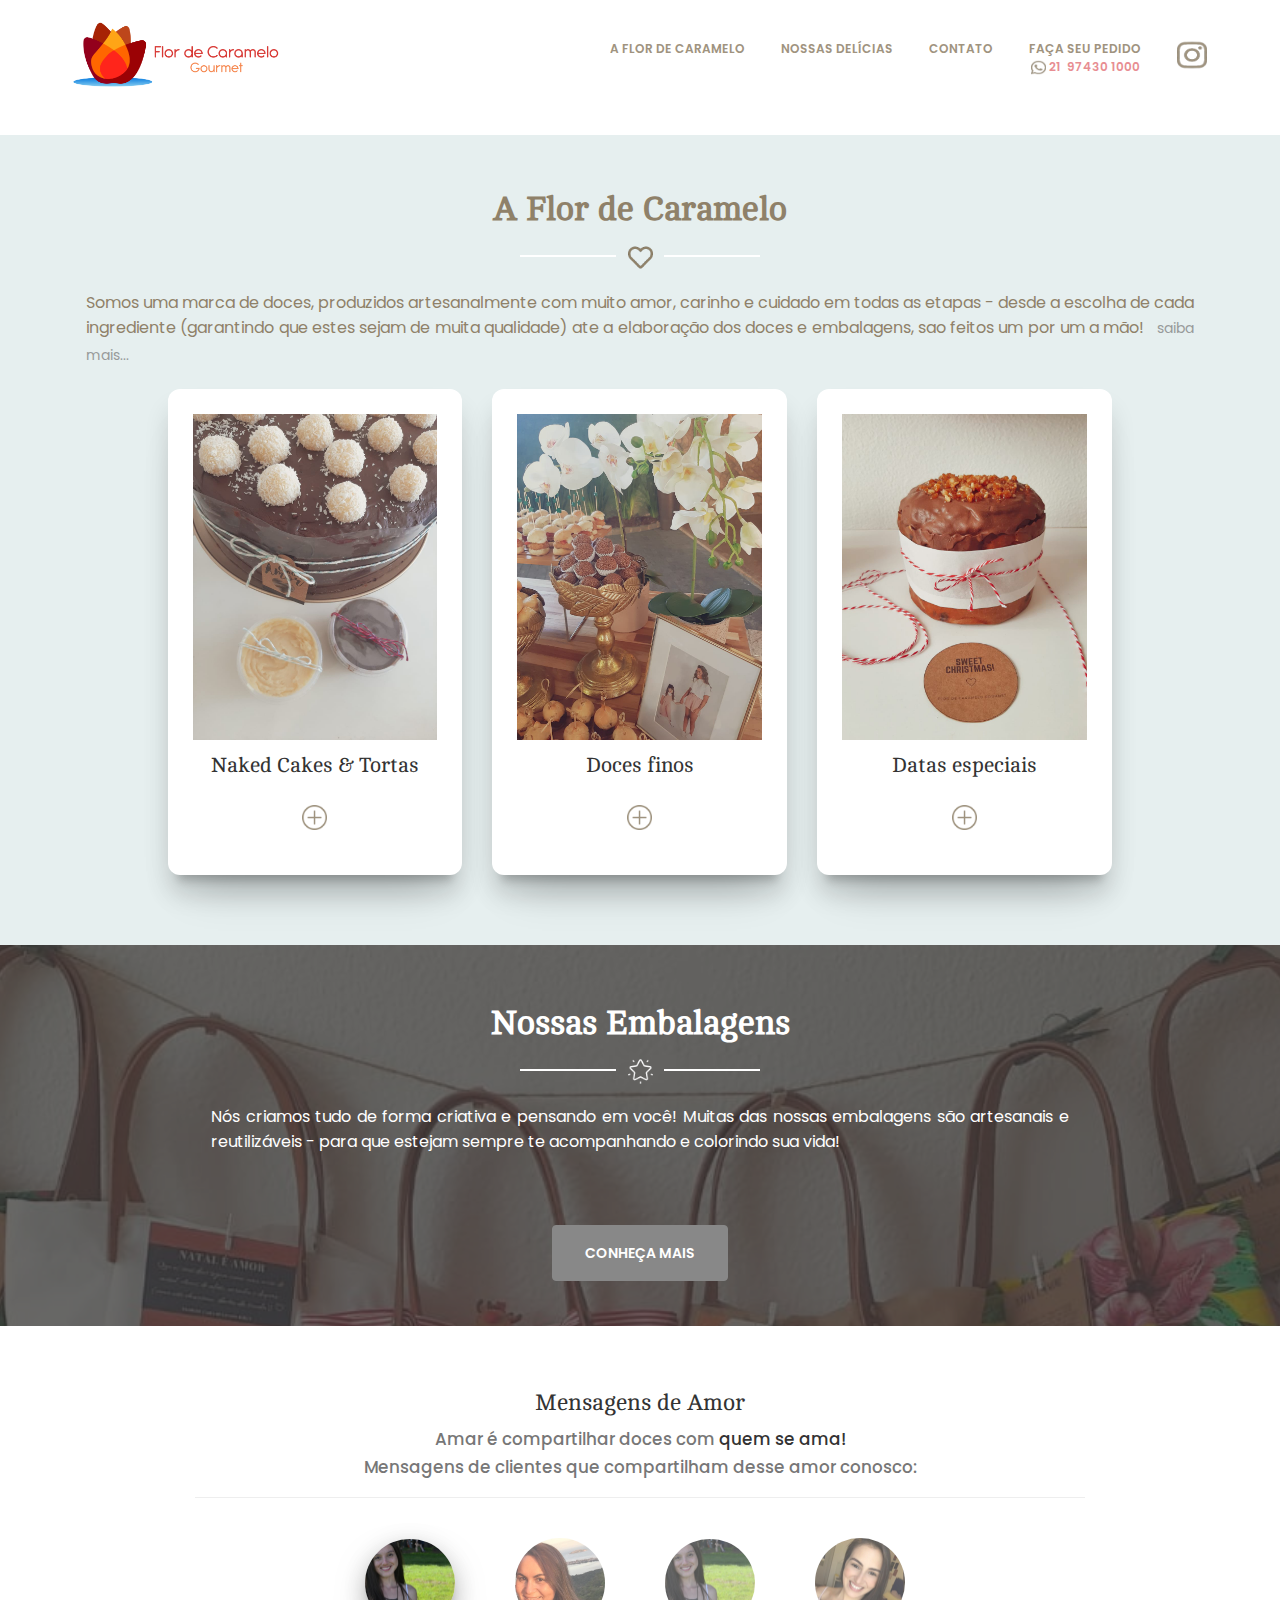
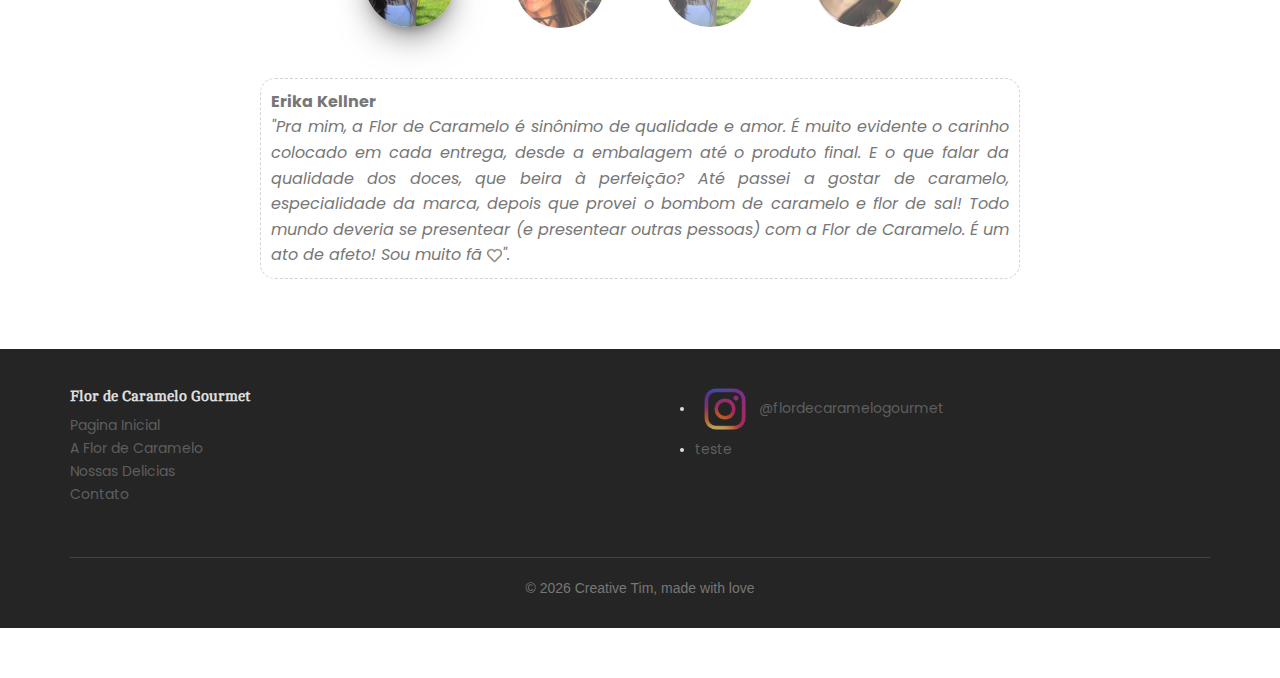
==== index.html @ e4328411 "footer" ====
<!--

=========================================================
* Gaia Bootstrap Template - v1.0.1
=========================================================

* Product Page: https://www.creative-tim.com/product/gaia-bootstrap-template
* Licensed under MIT (https://github.com/creativetimofficial/gaia-bootstrap-template/blob/master/LICENSE.md)
* Copyright 2019 Creative Tim (http://www.creative-tim.com)

* Coded by Creative Tim

=========================================================

* The above copyright notice and this permission notice shall be included in all copies or substantial portions of the Software.

-->

<!DOCTYPE html>
<html lang="en">

<head>
  <meta charset="utf-8" />
  <link rel="apple-touch-icon" sizes="76x76" href="assets/img/vetor.png">
  <link rel="icon" type="image/png" sizes="96x96" href="assets/img/vetor.png">

  <meta http-equiv="X-UA-Compatible" content="IE=edge,chrome=1" />
  <title>Flor de Caramelo Gourmet</title>
  <meta content='width=device-width, initial-scale=1.0, maximum-scale=1.0, user-scalable=0' name='viewport' />
  <base href="/">
  <link href="assets/css/bootstrap.css" rel="stylesheet" />
  <link href="assets/css/gaia.css" rel="stylesheet" />

  <!--     Fonts and icons     -->
  <link href='https://fonts.googleapis.com/css?family=Cambo|Poppins:400,600' rel='stylesheet' type='text/css'>
  <link href="assets/css/fonts/pe-icon-7-stroke.css" rel="stylesheet">
</head>

<body>
  <nav class="navbar navbar-default navbar-transparent navbar-fixed-top">
    <div class="container">
      <div class="navbar-header" style="color:#8f8169 !important">
        <button id="menu-toggle" type="button" class="navbar-toggle" data-toggle="collapse" data-target="#example"
          style="border-color:#5972ff">
          <span class="sr-only">Toggle navigation</span>
          <span class="icon-bar bar1" style="border-color:#5972ff !important"></span>
          <span class="icon-bar bar2" style="border-color:#5972ff !important"></span>
          <span class="icon-bar bar3" style="border-color:#5972ff !important"></span>
        </button>
        <a class="navbar-brand" href="index.html">
          <img src="/assets/img/logo2.png" width="210" height="70" alt="">
        </a>
      </div>
      <div class="collapse navbar-collapse" style="text-align: center;">
        <ul class="nav navbar-nav navbar-right navbar-uppercase">
          <li style="color:#8f8169 !important;">
            <a href="/nossa-historia.html" target="_self">A Flor de Caramelo</a>
          </li>
          <li style="color:#8f8169 !important">
            <a href="nossas-delicias.html" target="_self">Nossas Delícias</a>
          <li style="color:#8f8169 !important">
            <a href="/contato.html" target="_self">Contato</a>
          </li>
          <li style="color:#8f8169 !important">
            <a>Faça seu pedido <br> <img src="/assets/icons/whatsapp-brands.png" alt="love" height="15" width="15" />
              <span style="color:#e47a80;"> 21&nbsp;&nbsp;97430&nbsp;1000 </span></a>
          </li>
          <li style="color:#8f8169 !important">
            <a href="https://www.instagram.com/flordecaramelogourmet/" target="_parent"><img
                src="/assets/icons//instagram-brands.png" alt="love" height="30" width="30" /></a>
          </li>
        </ul>
      </div>
      <!-- /.navbar-collapse -->
    </div>
  </nav>

  <!-- NOSSAS DELICIAS -->
  <div class="section section-our-team-freebie">
    <div class="parallax filter filter-color-black">
      <div class="container" style="color:#8f8169">
        <div class="content" style="color:#8f8169">
          <div>
            <h2>A Flor de Caramelo</h2>
            <div class="separator separator-danger">
              <img src="/assets/icons/love.png" alt="love" height="25" width="25" />
            </div>
            <p class="description" style="color:#8f8169">
              Somos uma marca de doces, produzidos artesanalmente com muito amor, carinho e cuidado em todas as etapas -
              desde a escolha de cada ingrediente (garantindo que estes sejam de muita qualidade) ate a elaboração
              dos doces e embalagens, sao feitos um por um a mão!<span style="color:#e47a80;"><a
                  href="/nossa-historia.html">&nbsp;&nbsp; saiba mais...</a></span></p>
          </div>
          <div class="team">
            <div class="row">
              <div class="col-md-10 col-md-offset-1">
                <div class="row">
                  <div class="col-md-4">
                    <div class="card card-member">
                      <div class="content">
                        <div>
                          <img src="/assets/img/slideshow/01.jpg" />
                        </div>
                        <div class="description">
                          <h3 class="title">Naked Cakes & Tortas</h3>
                          <p class="small-text">
                            <br>
                            <a href="/nossa-historia.html"><img src="/assets/icons/plus.png" alt="love" height="25"
                                width="25"></a>
                          </p>
                          <!--
                          <p class="description">I miss the old Kanye I gotta say at that time I’d like to meet Kanye
                            And I promise the power is in the people and I will use the power given by the people to
                            bring everything I have back to the people.</p>*/-->
                        </div>
                      </div>
                    </div>
                  </div>
                  <div class="col-md-4">
                    <div class="card card-member">
                      <div class="content">
                        <div>
                          <img alt="..." src="/assets/img/slideshow/02.jpg" />
                        </div>
                        <div class="description">
                          <h3 class="title">Doces finos</h3>
                          <p class="small-text">
                            <br>
                            <a href="/nossa-historia.html"><img src="/assets/icons/plus.png" alt="love" height="25"
                                width="25"></a>
                          </p>
                          <!--<p class="description">I miss the old Kanye I gotta say at that time I’d like to meet Kanye
                            And I promise the power is in the people and I will use the power given by the people to
                            bring everything I have back to the people.</p>-->
                        </div>
                      </div>
                    </div>
                  </div>
                  <div class="col-md-4">
                    <div class="card card-member">
                      <div class="content">
                        <div>
                          <img alt="..." src="/assets/img/slideshow/03.jpg" />
                        </div>
                        <div class="description">
                          <h3 class="title">Datas especiais</h3>
                          <p class="small-text">
                            <br>
                            <a href="/nossa-historia.html"><img src="/assets/icons/plus.png" alt="love" height="25"
                                width="25"></a>
                          </p>
                          <!--<p class="description">I miss the old Kanye I gotta say at that time I’d like to meet Kanye
                            And I promise the power is in the people and I will use the power given by the people to
                            bring everything I have back to the people.</p>-->
                        </div>
                      </div>
                    </div>
                  </div>

                </div>
              </div>
            </div>
          </div>
        </div>
      </div>
    </div>
  </div>



  <div class="section section-small section-get-started">
    <div class="parallax filter">
      <div class="image" style="background-image: url('assets/img/slideshow/bags.jpg')">
      </div>
      <div class="container">
        <div class="title-area">
          <h2 class="text-white">Nossas Embalagens </h2>
          <div class="separator line-separator"><img src="/assets/icons/star.png" alt="love" height="25" width="25" />
          </div>
          <p class="description"> Nós criamos tudo de forma criativa e pensando em você! Muitas das nossas embalagens
            são artesanais e reutilizáveis -
            para que estejam sempre te acompanhando e colorindo sua vida!</p>
        </div>

        <div class="button-get-started">
          <a href="#gaia" class="btn btn-fill btn-lg">Conheça mais</a>
        </div>
      </div>
    </div>
  </div>

  <div class="section section-our-clients-freebie">
    <div class="container">
      <div class="title-area">
        <h3>Mensagens de Amor</h3>
        <h5 class="subtitle text-gray">Amar é compartilhar doces com <span style="color: #333;"> quem se ama!</span>
        </h5>
        <h5 class="subtitle text-gray"> Mensagens de clientes que compartilham desse amor conosco:
        </h5>
        <hr>
        <ul class="nav nav-text" role="tablist">
          <li class="active">
            <a href="#testimonial1" role="tab" data-toggle="tab">
              <div class="image-clients">
                <img alt="..." class="img-circle" src="assets/img/faces/kinha.jpeg" />
              </div>
            </a>
          </li>
          <li>
            <a href="#testimonial2" role="tab" data-toggle="tab">
              <div class="image-clients">
                <img alt="..." class="img-circle" src="assets/img/faces/ju.jpg" />
              </div>
            </a>
          </li>
          <li>
            <a href="#testimonial3" role="tab" data-toggle="tab">
              <div class="image-clients">
                <img alt="..." class="img-circle" src="assets/img/faces/kinha.jpeg" />
              </div>
            </a>
          </li>
          <li>
            <a href="#testimonial3" role="tab" data-toggle="tab">
              <div class="image-clients">
                <img alt="..." class="img-circle" src="assets/img/faces/renatinha.jpeg" />
              </div>
            </a>
          </li>
        </ul>


        <div class="tab-content">
          <div class="tab-pane active" id="testimonial1">
            <p class="description"
              style="padding: 10px;border-width: 1px; border-color:lightgray; border-style: dashed;border-radius: 15px;">
              <b>Erika Kellner</b><br>
              <i>"Pra mim, a Flor de Caramelo é sinônimo de qualidade e amor. É muito evidente o carinho
                colocado em cada entrega, desde a embalagem até o produto final. E o que falar da qualidade dos doces,
                que beira à perfeição? Até passei a gostar de caramelo, especialidade da marca, depois que provei o
                bombom
                de caramelo e flor de sal! Todo mundo deveria se presentear (e presentear outras pessoas) com a Flor de
                Caramelo. É um ato de afeto! Sou muito fã <img src="/assets/icons/love.png" height="15px"
                  width="15px">".</i>
            </p>
          </div>
          <div class="tab-pane" id="testimonial2">
            <p class="description"
              style="padding: 10px;border-width: 1px; border-color:lightgray; border-style: dashed;border-radius: 15px;">
              <b>Julia Hammerschlag</b><br>
              <i>"A flor de caramelo é uma marca que envolve doçura e carinho na mesma medida. É
                visível o cuidado e o planejamento em cada detalhe dos produtos. Com sabores ímpares e uma apresentação
                impecável, já ganharam meu coração!"</i>
            </p>
          </div>
          <div class="tab-pane" id="testimonial3">
            <p class="description"
              style="padding: 10px;border-width: 1px; border-color:lightgray; border-style: dashed;border-radius: 15px;">
              <b>Renata Rodrigues</b><br>
              <i>"I used a period because contrary to popular belief I strongly dislike exclamation
                points! We no longer have to be scared of the truth feels good to be home In Roman times the artist
                would
                contemplate proportions and colors. The 'Gaia' team did a great work while we were collaborating. They
                provided a vision that was in deep connection with our needs and helped us achieve our goals."</i>
            </p>
          </div>

        </div>

      </div>
    </div>

    <footer class="footer footer-big footer-color-black" data-color="black">
      <div class="container">
        <div class="row">
          <div class="col-sm-6">
            <div class="info">
              <h5 class="title">Flor de Caramelo Gourmet</h5>
              <nav>
                <ul>
                  <li>
                    <a href="/index.html">Pagina Inicial</a></li>
                  <li>
                    <a href="/nossa-historia.html">A Flor de Caramelo</a>
                  </li>
                  <li>
                    <a href="/nossas-delicias.html">Nossas Delicias</a>
                  </li>
                  <li>
                    <a href="/contato.html">Contato</a>
                  </li>
                </ul>
              </nav>
            </div>
          </div>
          <div class="col-sm-6">
            <div class="info">
              <ul>
                <li><a href="https://www.instagram.com/flordecaramelogourmet/" target="_parent"><img
                      src="/assets/icons/ig_logo.png" height="60px" width="60px">
                    @flordecaramelogourmet</a></li>
                <li>
                  <a href="https://wa.me/5521986816996/?text=Ol%C3%A1%2C+gostaria+de+saber+mais+informacoes...">teste</a> 
                </li>
              </ul>
              </nav>
            </div>
          </div>
        </div>
        <hr>
        <div class="copyright">
          ©
          <script> document.write(new Date().getFullYear()) </script> Creative Tim, made with love
        </div>
      </div>
    </footer>

</body>

<!--   core js files    -->
<script src="assets/js/jquery.min.js" type="text/javascript"></script>
<script src="assets/js/bootstrap.js" type="text/javascript"></script>

<!--  js library for devices recognition -->
<script type="text/javascript" src="assets/js/modernizr.js"></script>

<!--  script for google maps   -->

<!--   file where we handle all the script from the Gaia - Bootstrap Template   -->
<script type="text/javascript" src="assets/js/gaia.js"></script>
<script src="https://cdn.lightwidget.com/widgets/lightwidget.js"></script>

<script src="https://code.jquery.com/jquery-3.2.1.slim.min.js"
  integrity="sha384-KJ3o2DKtIkvYIK3UENzmM7KCkRr/rE9/Qpg6aAZGJwFDMVNA/GpGFF93hXpG5KkN" crossorigin="anonymous"></script>
<script src="https://cdnjs.cloudflare.com/ajax/libs/popper.js/1.12.9/umd/popper.min.js"
  integrity="sha384-ApNbgh9B+Y1QKtv3Rn7W3mgPxhU9K/ScQsAP7hUibX39j7fakFPskvXusvfa0b4Q" crossorigin="anonymous"></script>
<script src="https://maxcdn.bootstrapcdn.com/bootstrap/4.0.0/js/bootstrap.min.js"
  integrity="sha384-JZR6Spejh4U02d8jOt6vLEHfe/JQGiRRSQQxSfFWpi1MquVdAyjUar5+76PVCmYl" crossorigin="anonymous"></script>

</html>
---- assets/css/gaia.css ----
/* =========================================================
* Gaia Bootstrap Template - v1.0.1
=========================================================

* Product Page: https://www.creative-tim.com/product/gaia-bootstrap-template
* Licensed under MIT (https://github.com/creativetimofficial/gaia-bootstrap-template/blob/master/LICENSE.md)
* Copyright 2019 Creative Tim (http://www.creative-tim.com)

* Coded by Creative Tim

=========================================================

* The above copyright notice and this permission notice shall be included in all copies or substantial portions of the Software. */

/*      light colors         */
html {
  font-size: 14px;
  -ms-text-size-adjust: 100%;
  -webkit-text-size-adjust: 100%;
}

body {
  -moz-osx-font-smoothing: grayscale;
  -webkit-font-smoothing: antialiased;
  font-size: 100%;
}
@media (min-width: 58em) {
  body {
    font-size: 100%;
  }
}
@media (min-width: 115em) {
  body {
    font-size: 110%;
  }
}
@media (min-width: 125em) {
  body {
    font-size: 115%;
  }
}
@media (min-width: 145em) {
  body {
    font-size: 120%;
  }
}
@media all and (-ms-high-contrast: none), (-ms-high-contrast: active) {
  body {
    font-feature-settings: normal;
    /* Internet Explorer fix */
  }
}

h1,
.h1,
h2,
.h2,
h3,
.h3,
h4,
.h4,
h5,
.h5,
h6,
.h6,
.content-blog p {
  -moz-osx-font-smoothing: grayscale;
  -webkit-font-smoothing: antialiased;
  font-family: "Cambo", "Times New Roman", serif;
}
h1 a,
.h1 a,
h2 a,
.h2 a,
h3 a,
.h3 a,
h4 a,
.h4 a,
h5 a,
.h5 a,
h6 a,
.h6 a,
.content-blog p a {
  font-size: inherit;
  font-family: "Cambo", "Times New Roman", serif;
}

.content-blog {
  padding: 30px 0;
}
.content-blog p {
  font-size: 18px;
  margin-bottom: 30px;
}

h1, .h1 {
  font-size: 3em;
  line-height: 1.213483146em;
  font-weight: bold;
}

h2, .h2 {
  font-size: 2.4em;
  line-height: 1.25;
  margin: 0.4em 0;
  font-weight: bold;
}

h3, .h3 {
  font-size: 1.61em;
  line-height: 1.05em;
  margin-top: 15px;
  margin-bottom: 15px;
}

h4, .h4 {
  font-size: 1.3em;
  line-height: 1.714285714em;
}

h5 {
  font-size: 1.2em;
}

p {
  font-size: 14px;
  line-height: 1.6em;
  font-weight: 400;
  margin: 0 0 .75em;
}

p,
label,
.btn,
.form-control,
.title h5,
.navbar,
.brand,
.btn-simple,
a,
.td-name,
td,
small,
.media h5,
.subtitle {
  font-family: "Poppins", "Helvetica Neue", Helvetica, Arial, sans-serif;
}

a {
  color: #777777;
  opacity: .7;
  font-size: 14px;
}
a:hover {
  color: #777777;
  opacity: 1;
}

.title {
  text-align: center;
  margin-bottom: 50px;
}
.title p {
  color: #777777;
}

.title-modern {
  font-family: "Poppins", "Helvetica Neue", Helvetica, Arial, sans-serif;
  font-weight: 200;
}

.text-gray {
  color: #777777;
}

.text-primary {
  color: #c5a47e !important;
}

.text-info {
  color: #00abc0 !important;
}

.text-success {
  color: #7accb8 !important;
}

.text-warning {
  color: #f88f58 !important;
}

.text-danger {
  color: #fff !important;
}

.text-gold,
.title-gold {
  color: #c5a47e;
}

.quotes {
  position: relative;
  margin: 0 auto;
}
.quotes:before, .quotes:after {
  position: absolute;
  font-size: 40px;
  font-family: sans-serif;
  color: #777777;
  line-height: 0;
}
.quotes:before {
  content: "\201C";
  left: 0;
  top: 5px;
}
.quotes:after {
  content: "\201D";
  right: 0;
  bottom: -10px;
}

.separator {
  color: #c5a47e;
  margin: 0 auto 20px;
  max-width: 240px;
  text-align: center;
  position: relative;
}
.separator:before, .separator:after {
  display: block;
  width: 40%;
  content: " ";
  margin-top: 10px;
  border: 1px solid #c5a47e;
}
.separator:before {
  float: left;
}
.separator:after {
  float: right;
}

.separator-danger {
  color: #fff;
}
.separator-danger:before, .separator-danger:after {
  border-color: #fff;
}

p.description {
  padding-left: 1em;
  padding-right: 1em;
  font-size: 16px;
  color: #333;
  text-align: justify;
}

a:hover, a:focus {
  text-decoration: none;
}

a:focus, a:active,
button::-moz-focus-inner,
input[type="reset"]::-moz-focus-inner,
input[type="button"]::-moz-focus-inner,
input[type="submit"]::-moz-focus-inner,
select::-moz-focus-inner,
input[type="file"] > input[type="button"]::-moz-focus-inner {
  outline: 0;
}

.ui-slider-handle:focus,
.navbar-toggle {
  outline: 0 !important;
}

/*           Animations              */
.form-control,
.input-group-addon,
.tagsinput,
.navbar,
.navbar .alert {
  -webkit-transition: all 300ms linear;
  -moz-transition: all 300ms linear;
  -o-transition: all 300ms linear;
  -ms-transition: all 300ms linear;
  transition: all 300ms linear;
}

.tagsinput .tag,
.tagsinput-remove-link,
.filter,
.btn-hover,
[data-toggle="collapse"] i,
body > .navbar-collapse a {
  -webkit-transition: all 150ms linear;
  -moz-transition: all 150ms linear;
  -o-transition: all 150ms linear;
  -ms-transition: all 150ms linear;
  transition: all 150ms linear;
}

.btn-morphing .fa,
.btn-morphing .circle,
.gsdk-collapse {
  -webkit-transition: all 370ms linear;
  -moz-transition: all 370ms linear;
  -o-transition: all 370ms linear;
  -ms-transition: all 370ms linear;
  transition: all 370ms linear;
}

.fa {
  width: 18px;
  text-align: center;
}

.margin-top {
  margin-top: 50px;
}

.better-browser {
  max-width: 700px;
  margin: 200px auto;
  text-align: center;
}

.better-browser div {
  margin-bottom: 10px;
}

.info-icon {
  text-align: center;
}
.info-icon .icon {
  font-size: 62px;
  line-height: 66px;
  color: #c5a47e;
  margin-bottom: 10px;
}
.info-icon .description {
  margin-top: 15px;
  color: #777777;
}

.avatar {
  border: 3px solid #c5a47e;
  border-radius: 50%;
  overflow: hidden;
  max-width: 110px;
  margin: 0 auto;
}
.avatar img {
  width: 100%;
  height: auto;
}

.avatar-danger {
  border-color: #fff;
}

*::selection {
  background: #fff;
  color: #FFFFFF;
}

.form-control {
  margin-bottom: 1.875em;
}

@-webkit-keyframes zoomOut {
  0% {
    opacity: 1;
  }
  50% {
    opacity: 0;
    -webkit-transform: scale3d(0.3, 0.3, 0.3);
    transform: scale3d(0.3, 0.3, 0.3);
  }
  100% {
    opacity: 0;
  }
}
@keyframes zoomOut {
  0% {
    opacity: 1;
  }
  50% {
    opacity: 0;
    -webkit-transform: scale3d(0.3, 0.3, 0.3);
    transform: scale3d(0.3, 0.3, 0.3);
  }
  100% {
    opacity: 0;
  }
}
.zoomOut {
  -webkit-animation-name: zoomOut;
  animation-name: zoomOut;
}

.loading {
  position: fixed;
  top: 0;
  width: 100%;
  height: 100%;
  background: white;
  z-index: 1032;
  opacity: 1;
  transition: opacity 0.5s cubic-bezier(0.7, 0, 0.3, 1);
}
.loading.hide {
  display: none;
}
.loading .loading-container {
  z-index: 1033;
  display: block;
  position: relative;
  text-align: center;
  top: 50%;
  left: 50%;
  -webkit-transform: translate(-50%, -50%);
  -moz-transform: translate(-50%, -50%);
  -o-transform: translate(-50%, -50%);
  -ms-transform: translate(-50%, -50%);
  transform: translate(-50%, -50%);
}
.loading .loading-container .loader {
  width: 40px;
}
.loading .loading-container p {
  font-size: 30px;
  margin-bottom: 30px;
}

/* BUTTONS */
.btn-black i {
  position: absolute;
  top: 14px;
  right: 0.25em;
  opacity: 0;
}
.btn-black:hover i, .btn-black:focus i {
  right: 26px;
  opacity: 1;
}

/* BUTTONS */
.form-control {
  border-color: #d0cdbc;
}
.form-control:focus {
  border-color: #777777;
}

a,
.list-logos a img:first-child,
.section-clients-3 #clients-carousel li img:first-child,
.project-content .icon-close i, .nav-text > li.active a {
  -webkit-transition: all 150ms linear;
  -moz-transition: all 150ms linear;
  -o-transition: all 150ms linear;
  -ms-transition: all 150ms linear;
  transition: all 150ms linear;
}

.btn,
.btn-black i,
.form-control::-webkit-placeholder {
  -webkit-transition: all 150ms ease-out;
  -moz-transition: all 150ms ease-out;
  -o-transition: all 150ms ease-out;
  -ms-transition: all 150ms ease-out;
  transition: all 150ms ease-out;
}

/*   end animation   */
.body-layer {
  position: absolute;
  width: 100%;
  height: 100%;
  bottom: 0;
  z-index: 1030;
  background-color: rgba(0, 0, 0, 0.1);
  visibility: hidden;
  transition: all .1s ease;
}
.body-layer .open {
  visibility: visible;
}

.card .icon {
  font-size: 75px;
  line-height: 75px;
}
.card .icon ~ h3 {
  margin-top: 5px;
  margin-bottom: 0px;
}

.btn,
.navbar .navbar-nav > li > a.btn {
  border-width: 1px;
  background-color: transparent;
  font-weight: 600;
  border-radius: 3px;
  font-size: 12px;
  line-height: 1.6em;
  opacity: 0.8;
  filter: alpha(opacity=80);
  padding: 10px 20px;
  border-color: #888888;
  color: #888888;
  text-transform: uppercase;
}
.btn:hover, .btn:focus, .btn:active, .btn.active, .open > .btn.dropdown-toggle,
.navbar .navbar-nav > li > a.btn:hover,
.navbar .navbar-nav > li > a.btn:focus,
.navbar .navbar-nav > li > a.btn:active,
.navbar .navbar-nav > li > a.btn.active, .open >
.navbar .navbar-nav > li > a.btn.dropdown-toggle {
  background-color:#de6168;
  color: #777777;
  border-color: #777777;
}
.btn:disabled, .btn[disabled], .btn.disabled,
.navbar .navbar-nav > li > a.btn:disabled,
.navbar .navbar-nav > li > a.btn[disabled],
.navbar .navbar-nav > li > a.btn.disabled {
  background-color: transparent;
  border-color: #888888;
}
.btn.btn-fill,
.navbar .navbar-nav > li > a.btn.btn-fill {
  color: #FFFFFF;
  background-color: #888888;
  opacity: 1;
  filter: alpha(opacity=100);
}
.btn.btn-fill:hover, .btn.btn-fill:focus, .btn.btn-fill:active, .btn.btn-fill.active, .open > .btn.btn-fill.dropdown-toggle,
.navbar .navbar-nav > li > a.btn.btn-fill:hover,
.navbar .navbar-nav > li > a.btn.btn-fill:focus,
.navbar .navbar-nav > li > a.btn.btn-fill:active,
.navbar .navbar-nav > li > a.btn.btn-fill.active, .open >
.navbar .navbar-nav > li > a.btn.btn-fill.dropdown-toggle {
  background-color: #777777;
  color: #FFFFFF;
}
.btn.btn-fill .caret,
.navbar .navbar-nav > li > a.btn.btn-fill .caret {
  border-top-color: #FFFFFF;
}
.btn .caret,
.navbar .navbar-nav > li > a.btn .caret {
  border-top-color: #888888;
}
.btn:hover, .btn:focus,
.navbar .navbar-nav > li > a.btn:hover,
.navbar .navbar-nav > li > a.btn:focus {
  opacity: 1;
  filter: alpha(opacity=100);
  outline: 0 !important;
}
.btn:active, .btn.active, .open > .btn.dropdown-toggle,
.navbar .navbar-nav > li > a.btn:active,
.navbar .navbar-nav > li > a.btn.active, .open >
.navbar .navbar-nav > li > a.btn.dropdown-toggle {
  -webkit-box-shadow: none;
  box-shadow: none;
  outline: 0 !important;
}
.btn.btn-icon,
.navbar .navbar-nav > li > a.btn.btn-icon {
  padding: 10px;
}

.btn-danger,
.navbar .navbar-nav > li > a.btn-danger {
  border-color: #fff;
  color: #fff;
}
.btn-danger:hover, .btn-danger:focus, .btn-danger:active, .btn-danger.active, .open > .btn-danger.dropdown-toggle,
.navbar .navbar-nav > li > a.btn-danger:hover,
.navbar .navbar-nav > li > a.btn-danger:focus,
.navbar .navbar-nav > li > a.btn-danger:active,
.navbar .navbar-nav > li > a.btn-danger.active, .open >
.navbar .navbar-nav > li > a.btn-danger.dropdown-toggle {
  background-color: transparent;
  color: #e47a80;
  border-color: #e47a80;
}
.btn-danger:disabled, .btn-danger[disabled], .btn-danger.disabled,
.navbar .navbar-nav > li > a.btn-danger:disabled,
.navbar .navbar-nav > li > a.btn-danger[disabled],
.navbar .navbar-nav > li > a.btn-danger.disabled {
  background-color: transparent;
  border-color: #fff;
}
.btn-danger.btn-fill,
.navbar .navbar-nav > li > a.btn-danger.btn-fill {
  color: #FFFFFF;
  background-color: #fff;
  opacity: 1;
  filter: alpha(opacity=100);
}
.btn-danger.btn-fill:hover, .btn-danger.btn-fill:focus, .btn-danger.btn-fill:active, .btn-danger.btn-fill.active, .open > .btn-danger.btn-fill.dropdown-toggle,
.navbar .navbar-nav > li > a.btn-danger.btn-fill:hover,
.navbar .navbar-nav > li > a.btn-danger.btn-fill:focus,
.navbar .navbar-nav > li > a.btn-danger.btn-fill:active,
.navbar .navbar-nav > li > a.btn-danger.btn-fill.active, .open >
.navbar .navbar-nav > li > a.btn-danger.btn-fill.dropdown-toggle {
  background-color: #e47a80;
  color: #FFFFFF;
}
.btn-danger.btn-fill .caret,
.navbar .navbar-nav > li > a.btn-danger.btn-fill .caret {
  border-top-color: #FFFFFF;
}
.btn-danger .caret,
.navbar .navbar-nav > li > a.btn-danger .caret {
  border-top-color: #fff;
}

.btn-black,
.navbar .navbar-nav > li > a.btn-black {
  border-color: #333333;
  color: #333333;
}
.btn-black:hover, .btn-black:focus, .btn-black:active, .btn-black.active, .open > .btn-black.dropdown-toggle,
.navbar .navbar-nav > li > a.btn-black:hover,
.navbar .navbar-nav > li > a.btn-black:focus,
.navbar .navbar-nav > li > a.btn-black:active,
.navbar .navbar-nav > li > a.btn-black.active, .open >
.navbar .navbar-nav > li > a.btn-black.dropdown-toggle {
  background-color: transparent;
  color: #393b3d;
  border-color: #393b3d;
}
.btn-black:disabled, .btn-black[disabled], .btn-black.disabled,
.navbar .navbar-nav > li > a.btn-black:disabled,
.navbar .navbar-nav > li > a.btn-black[disabled],
.navbar .navbar-nav > li > a.btn-black.disabled {
  background-color: transparent;
  border-color: #333333;
}
.btn-black.btn-fill,
.navbar .navbar-nav > li > a.btn-black.btn-fill {
  color: #FFFFFF;
  background-color: #333333;
  opacity: 1;
  filter: alpha(opacity=100);
}
.btn-black.btn-fill:hover, .btn-black.btn-fill:focus, .btn-black.btn-fill:active, .btn-black.btn-fill.active, .open > .btn-black.btn-fill.dropdown-toggle,
.navbar .navbar-nav > li > a.btn-black.btn-fill:hover,
.navbar .navbar-nav > li > a.btn-black.btn-fill:focus,
.navbar .navbar-nav > li > a.btn-black.btn-fill:active,
.navbar .navbar-nav > li > a.btn-black.btn-fill.active, .open >
.navbar .navbar-nav > li > a.btn-black.btn-fill.dropdown-toggle {
  background-color: #393b3d;
  color: #FFFFFF;
}
.btn-black.btn-fill .caret,
.navbar .navbar-nav > li > a.btn-black.btn-fill .caret {
  border-top-color: #FFFFFF;
}
.btn-black .caret,
.navbar .navbar-nav > li > a.btn-black .caret {
  border-top-color: #333333;
}

.btn-white,
.navbar .navbar-nav > li > a.btn-white {
  border-color: #FFFFFF;
  color: #FFFFFF;
  opacity: .9;
}
.btn-white:hover, .btn-white:focus, .btn-white:active, .btn-white.active, .open > .btn-white.dropdown-toggle,
.navbar .navbar-nav > li > a.btn-white:hover,
.navbar .navbar-nav > li > a.btn-white:focus,
.navbar .navbar-nav > li > a.btn-white:active,
.navbar .navbar-nav > li > a.btn-white.active, .open >
.navbar .navbar-nav > li > a.btn-white.dropdown-toggle {
  background-color: transparent;
  color: #FFFFFF;
  border-color: #FFFFFF;
}
.btn-white:disabled, .btn-white[disabled], .btn-white.disabled,
.navbar .navbar-nav > li > a.btn-white:disabled,
.navbar .navbar-nav > li > a.btn-white[disabled],
.navbar .navbar-nav > li > a.btn-white.disabled {
  background-color: transparent;
  border-color: #FFFFFF;
}
.btn-white.btn-fill,
.navbar .navbar-nav > li > a.btn-white.btn-fill {
  color: #FFFFFF;
  background-color: #FFFFFF;
  opacity: 1;
  filter: alpha(opacity=100);
}
.btn-white.btn-fill:hover, .btn-white.btn-fill:focus, .btn-white.btn-fill:active, .btn-white.btn-fill.active, .open > .btn-white.btn-fill.dropdown-toggle,
.navbar .navbar-nav > li > a.btn-white.btn-fill:hover,
.navbar .navbar-nav > li > a.btn-white.btn-fill:focus,
.navbar .navbar-nav > li > a.btn-white.btn-fill:active,
.navbar .navbar-nav > li > a.btn-white.btn-fill.active, .open >
.navbar .navbar-nav > li > a.btn-white.btn-fill.dropdown-toggle {
  background-color: #FFFFFF;
  color: #FFFFFF;
}
.btn-white.btn-fill .caret,
.navbar .navbar-nav > li > a.btn-white.btn-fill .caret {
  border-top-color: #FFFFFF;
}
.btn-white .caret,
.navbar .navbar-nav > li > a.btn-white .caret {
  border-top-color: #FFFFFF;
}
.btn-white:active, .btn-white.active, .open > .btn-white.dropdown-toggle,
.navbar .navbar-nav > li > a.btn-white:active,
.navbar .navbar-nav > li > a.btn-white.active, .open >
.navbar .navbar-nav > li > a.btn-white.dropdown-toggle {
  background-color: #FFFFFF;
  color: #888888;
}
.btn-white.btn-fill,
.navbar .navbar-nav > li > a.btn-white.btn-fill {
  color: #888888;
  opacity: .9;
}
.btn-white.btn-fill:hover, .btn-white.btn-fill:focus,
.navbar .navbar-nav > li > a.btn-white.btn-fill:hover,
.navbar .navbar-nav > li > a.btn-white.btn-fill:focus {
  color: #888888;
  opacity: 1;
}
.btn-white.btn-simple:active, .btn-white.btn-simple.active,
.navbar .navbar-nav > li > a.btn-white.btn-simple:active,
.navbar .navbar-nav > li > a.btn-white.btn-simple.active {
  background-color: transparent;
}

.btn:disabled, .btn[disabled], .btn.disabled {
  opacity: 0.5;
  filter: alpha(opacity=50);
}

.btn-round {
  border-width: 1px;
  border-radius: 30px !important;
  padding: 10px 20px;
}
.btn-round.btn-icon {
  padding: 10px;
}

.btn-simple {
  border: 0;
  font-size: 14px;
  padding: 10px 20px;
}
.btn-simple.btn-icon {
  padding: 10px;
}

.btn-lg {
  font-size: 14px;
  border-radius: 4px;
  padding: 16px 32px;
}
.btn-lg.btn-round {
  padding: 17px 32px;
}
.btn-lg.btn-simple {
  padding: 18px 32px;
}

.btn-sm {
  font-size: 12px;
  border-radius: 3px;
  padding: 5px 10px;
}
.btn-sm.btn-round {
  padding: 6px 10px;
}
.btn-sm.btn-simple {
  padding: 7px 10px;
}

.btn-xs {
  font-size: 10px;
  border-radius: 3px;
  padding: 5px 10px;
}
.btn-xs.btn-round {
  padding: 6px 10px;
}
.btn-xs.btn-simple {
  padding: 7px 10px;
}

.btn-wd {
  min-width: 140px;
}

.form-control::-moz-placeholder {
  color: #DDDDDD;
  opacity: 1;
  filter: alpha(opacity=100);
  -webkit-font-smoothing: antialiased;
}

.form-control:-moz-placeholder {
  color: #DDDDDD;
  opacity: 1;
  filter: alpha(opacity=100);
  -webkit-font-smoothing: antialiased;
}

.form-control::-webkit-input-placeholder {
  color: #DDDDDD;
  opacity: 1;
  filter: alpha(opacity=100);
  -webkit-font-smoothing: antialiased;
}

.form-control:-ms-input-placeholder {
  color: #DDDDDD;
  opacity: 1;
  filter: alpha(opacity=100);
  -webkit-font-smoothing: antialiased;
}

.form-control {
  background-color: #FFFFFF;
  border: 1px solid #E3E3E3;
  border-radius: 4px;
  color: #444444;
  padding: 10px 10px;
  height: 40px;
  -webkit-box-shadow: none;
  box-shadow: none;
}
.form-control:focus {
  background-color: #FFFFFF;
  border: 1px solid #777777;
  -webkit-box-shadow: none;
  box-shadow: none;
  outline: 0 !important;
}
.has-success .form-control, .has-error .form-control, .has-success .form-control:focus, .has-error .form-control:focus {
  border-color: #E3E3E3;
  -webkit-box-shadow: none;
  box-shadow: none;
}
.has-success .form-control {
  color: #7accb8;
}
.has-success .form-control:focus {
  border-color: #7accb8;
}
.has-error .form-control {
  color: #fff;
}
.has-error .form-control:focus {
  border-color: #fff;
}
.form-control + .form-control-feedback {
  border-radius: 6px;
  font-size: 14px;
  margin-top: -7px;
  position: absolute;
  right: 10px;
  top: 50%;
  vertical-align: middle;
}
.open .form-control {
  border-radius: 4px 4px 0 0;
  border-bottom-color: transparent;
}

.input-lg {
  height: 55px;
  padding: 16px 32px;
}

.has-error .form-control-feedback {
  color: #fff;
}

.has-success .form-control-feedback {
  color: #7accb8;
}

.input-group-addon {
  background-color: #FFFFFF;
  border: 1px solid #E3E3E3;
  border-radius: 4px;
}
.has-success .input-group-addon, .has-error .input-group-addon {
  background-color: #FFFFFF;
  border: 1px solid #E3E3E3;
}
.has-error .form-control:focus + .input-group-addon {
  border-color: #fff;
  color: #fff;
}
.has-success .form-control:focus + .input-group-addon {
  border-color: #7accb8;
  color: #7accb8;
}
.form-control:focus + .input-group-addon, .form-control:focus ~ .input-group-addon {
  background-color: #FFFFFF;
  border-color: #777777;
}

.input-group .form-control:first-child, .input-group-addon:first-child, .input-group-btn:first-child > .btn, .input-group-btn:first-child > .dropdown-toggle, .input-group-btn:last-child > .btn:not(:last-child):not(.dropdown-toggle) {
  border-right: 0 none;
}

.input-group .form-control:last-child, .input-group-addon:last-child, .input-group-btn:last-child > .btn, .input-group-btn:last-child > .dropdown-toggle, .input-group-btn:first-child > .btn:not(:first-child) {
  border-left: 0 none;
}

.form-control[disabled], .form-control[readonly], fieldset[disabled] .form-control {
  background-color: #E3E3E3;
  color: #888888;
  cursor: not-allowed;
}

.form-control-plain {
  border-top: none;
  border-left: none;
  border-right: none;
  border-radius: 0;
  padding: 8px 0;
  font-size: 16px;
  background-color: transparent;
  border-color: #E3E3E3;
  resize: vertical;
}
.form-control-plain:focus {
  background-color: transparent;
  border: 0;
  border-bottom: 1px solid #777;
}

.form-control:focus::-webkit-input-placeholder {
  color: rgba(119, 119, 119, 0.3);
}

.section {
  padding: 50px 0;
  position: relative;
  background-color: #FFFFFF;
}

.section-gray {
  background-color: #EEEEEE;
  padding: 70px 0;
}

.section-white {
  background-color: #FFFFFF;
}

.section {
  position: relative;
}
.section .title-area {
  max-width: 920px;
  margin: 0 auto 70px;
  display: block;
  padding: 0 15px;
  text-align: center;
}
.section .title-area .description {
  font-size: 16px;
  color: #777777;
}
.section [class*="col-"] .title-area {
  padding: 0;
}
.section .text-area {
  padding: 4.375em 0;
  position: relative;
  z-index: 3;
  display: block;
}
.section .text-area .description,
.section .text-area .description p {
  font-size: 16px;
  color: #777777;
}
.section .parallax,
.section .static-image {
  width: 100%;
  height: 100vh;
  overflow: hidden;
  display: block;
  position: relative;
}
.section .parallax > img,
.section .parallax .filter > img,
.section .static-image > img,
.section .static-image .filter > img {
  min-width: 100%;
  min-height: 100%;
  width: auto;
  height: auto;
  position: relative;
  z-index: 1;
}
.section .parallax-small {
  height: 65vh;
}
.section .responsive-background {
  position: relative;
  background-color: #c5a47e;
  padding: 0;
  z-index: 1;
  background-size: cover;
  background-position: center center;
  background-repeat: no-repeat;
  height: 80vh;
}
.section .nav > li {
  display: inline-block;
}

.section-contact-form {
  padding-top: 110px;
}
.section-contact-form .title-area {
  margin-bottom: 15px;
}
.section-contact-form .social-buttons {
  padding: 20px 0 40px;
  margin-top: 0;
  border: none;
}

.gradient-image {
  position: relative;
  width: 100%;
  height: 100%;
  z-index: 2;
}
.gradient-image:after {
  position: absolute;
  z-index: 3;
  top: 0;
  left: 0;
  width: 100%;
  height: 300px;
  content: '';
  background: -moz-linear-gradient(top, white 0%, rgba(255, 255, 255, 0.95) 22%, rgba(255, 255, 255, 0.9) 30%, rgba(255, 255, 255, 0.7) 65%, rgba(255, 255, 255, 0) 100%);
  /* FF3.6+ */
  background: -webkit-gradient(linear, left top, left bottom, color-stop(0%, white), color-stop(22%, rgba(255, 255, 255, 0.95)), color-stop(30%, rgba(255, 255, 255, 0.9)), color-stop(65%, rgba(255, 255, 255, 0.7)), color-stop(100%, rgba(255, 255, 255, 0)));
  /* Chrome,Safari4+ */
  background: -webkit-linear-gradient(top, white 0%, rgba(255, 255, 255, 0.95) 22%, rgba(255, 255, 255, 0.9) 30%, rgba(255, 255, 255, 0.7) 65%, rgba(255, 255, 255, 0) 100%);
  /* Chrome10+,Safari5.1+ */
  background: -o-linear-gradient(top, white 0%, rgba(255, 255, 255, 0.95) 22%, rgba(255, 255, 255, 0.9) 30%, rgba(255, 255, 255, 0.7) 65%, rgba(255, 255, 255, 0) 100%);
  /* Opera 11.10+ */
  background: -ms-linear-gradient(top, white 0%, rgba(255, 255, 255, 0.95) 22%, rgba(255, 255, 255, 0.9) 30%, rgba(255, 255, 255, 0.7) 65%, rgba(255, 255, 255, 0) 100%);
  /* IE10+ */
  background: linear-gradient(to bottom, white 0%, rgba(255, 255, 255, 0.95) 22%, rgba(255, 255, 255, 0.9) 30%, rgba(255, 255, 255, 0.7) 65%, rgba(255, 255, 255, 0) 100%);
  /* W3C */
  filter: progid:DXImageTransform.Microsoft.gradient( startColorstr='#ffffff', endColorstr='#00ffffff',GradientType=0 );
  /* IE6-9 */
}

.section-our-team .text-area {
  padding-bottom: 0;
}

.filter {
  position: relative;
  height: 100%;
  color: #FFFFFF;
}
.filter:before {
  position: absolute;
  left: 0;
  top: 0;
  width: 100%;
  height: 100%;
  display: block;
  z-index: 3;
  content: "";
  opacity: .7;
  background: #333;
}
.filter .title-area .description {
  color: #FFFFFF;
}
.filter .separator {
  color: #FFFFFF;
}
.filter .separator:before, .filter .separator:after {
  border-color: #FFFFFF;
}
.filter.filter-color-black:before {
  background:#dbe8e8;
}
.filter.filter-color-gold:before {
  background: #bd986c;
}
.filter.filter-color-green:before {
  background: #55bea4;
}
.filter.filter-color-blue:before {
  background: #008b9c;
}
.filter.filter-color-purple:before {
  background: #50236F;
}
.filter.filter-color-red:before {
  background: #de6168;
}
.filter.filter-gradient-black:before {
  background: #1f1c2c;
  /* Old browsers */
  background: -moz-linear-gradient(-45deg, #1f1c2c 0%, #928dab 100%);
  /* FF3.6+ */
  background: -webkit-gradient(linear, left top, right bottom, color-stop(0%, #1f1c2c), color-stop(100%, #928dab));
  /* Chrome,Safari4+ */
  background: -webkit-linear-gradient(-45deg, #1f1c2c 0%, #928dab 100%);
  /* Chrome10+,Safari5.1+ */
  background: -o-linear-gradient(-45deg, #1f1c2c 0%, #928dab 100%);
  /* Opera 11.10+ */
  background: -ms-linear-gradient(-45deg, #1f1c2c 0%, #928dab 100%);
  /* IE10+ */
  background: linear-gradient(135deg, #1f1c2c 0%, #928dab 100%);
  /* W3C */
  filter: progid:DXImageTransform.Microsoft.gradient( startColorstr='#1f1c2c', endColorstr='#928dab',GradientType=1 );
  /* IE6-9 fallback on horizontal gradient */
}
.filter.filter-gradient-gold:before {
  background: #dfd389;
  background: -moz-linear-gradient(-45deg, #dfd48b 0%, #ec6565 100%);
  background: -webkit-gradient(linear, left top, right bottom, color-stop(0%, #dfd48b), color-stop(100%, #ec6565));
  background: -webkit-linear-gradient(-45deg, #dfd48b 0%, #ec6565 100%);
  background: -o-linear-gradient(-45deg, #dfd48b 0%, #ec6565 100%);
  background: -ms-linear-gradient(-45deg, #dfd48b 0%, #ec6565 100%);
  background: linear-gradient(135deg, #dfd48b 0%, #ec6565 100%);
}
.filter.filter-gradient-green:before {
  background: #71c491;
  /* Old browsers */
  background: -moz-linear-gradient(-45deg, #71c491 0%, #465556 100%);
  /* FF3.6+ */
  background: -webkit-gradient(linear, left top, right bottom, color-stop(0%, #71c491), color-stop(100%, #465556));
  /* Chrome,Safari4+ */
  background: -webkit-linear-gradient(-45deg, #71c491 0%, #465556 100%);
  /* Chrome10+,Safari5.1+ */
  background: -o-linear-gradient(-45deg, #71c491 0%, #465556 100%);
  /* Opera 11.10+ */
  background: -ms-linear-gradient(-45deg, #71c491 0%, #465556 100%);
  /* IE10+ */
  background: linear-gradient(135deg, #71c491 0%, #465556 100%);
  /* W3C */
  filter: progid:DXImageTransform.Microsoft.gradient( startColorstr='#71c491', endColorstr='#465556',GradientType=1 );
  /* IE6-9 fallback on horizontal gradient */
}
.filter.filter-gradient-blue:before {
  background: #085078;
  /* Old browsers */
  background: -moz-linear-gradient(-45deg, #085078 0%, #87d7db 100%);
  /* FF3.6+ */
  background: -webkit-gradient(linear, left top, right bottom, color-stop(0%, #085078), color-stop(100%, #87d7db));
  /* Chrome,Safari4+ */
  background: -webkit-linear-gradient(-45deg, #085078 0%, #87d7db 100%);
  /* Chrome10+,Safari5.1+ */
  background: -o-linear-gradient(-45deg, #085078 0%, #87d7db 100%);
  /* Opera 11.10+ */
  background: -ms-linear-gradient(-45deg, #085078 0%, #87d7db 100%);
  /* IE10+ */
  background: linear-gradient(135deg, #085078 0%, #87d7db 100%);
  /* W3C */
  filter: progid:DXImageTransform.Microsoft.gradient( startColorstr='#085078', endColorstr='#87d7db',GradientType=1 );
  /* IE6-9 fallback on horizontal gradient */
}
.filter.filter-gradient-purple:before {
  background: #6c3aad;
  background: -moz-linear-gradient(-45deg, #6b39ac 0%, #c8fece 100%);
  background: -webkit-gradient(linear, left top, right bottom, color-stop(0%, #6b39ac), color-stop(100%, #c8fece));
  background: -webkit-linear-gradient(-45deg, #6b39ac 0%, #c8fece 100%);
  background: -o-linear-gradient(-45deg, #6b39ac 0%, #c8fece 100%);
  background: -ms-linear-gradient(-45deg, #6b39ac 0%, #c8fece 100%);
  background: linear-gradient(135deg, #6b39ac 0%, #c8fece 100%);
}

.section-numbers .text-area {
  padding: 30px 0 0;
}

.section-white {
  padding: 0;
}
.section-white .static-image:after {
  position: absolute;
  left: 0;
  top: 0;
  width: 100%;
  height: 100vh;
  z-index: 2;
  content: "";
  opacity: 0.95;
  background: #FFFFFF;
}

.section-signup .form-control {
  text-align: center;
}
.section-signup .btn {
  margin: 15px 0;
}

.section-pricing {
  padding: 0;
}
.section-pricing .container > .content {
  margin-top: 115px;
  position: relative;
  z-index: 3;
}

.section-small .parallax .image,
.section-small .static-image .image,
.section-get-started .parallax .image,
.section-get-started .static-image .image {
  height: 100vh !important;
}

.section-info {
  padding-top: 100px;
}

.section-cards .card a {
  opacity: .93;
}

.section-we-do h3 {
  margin: 10px 0 20px;
}
.section-we-do h5 {
  margin-bottom: 0;
}
.section-we-do p {
  color: #777777;
}
.section-we-do .title {
  margin-bottom: 70px;
}

.section-we-do-presentation {
  padding: 100px 0;
}

.section-info-presentation {
  padding: 0;
  overflow: hidden;
}
.section-info-presentation .info-pricing:first-child {
  margin-top: 90px;
}
.section-info-presentation .image-container {
  height: 100vh;
  width: auto;
  position: relative;
}
.section-info-presentation .image-container img {
  width: auto;
  height: 100%;
  position: absolute;
  top: 0;
  left: 0;
}

.nav > li > a:hover,
.nav > li > a:focus {
  background-color: transparent;
}
.nav > .social-links > a {
  display: inline-block;
}

.navbar {
  border: 0;
  font-size: 16px;
}
.navbar .navbar-brand {
  margin-left: 5px;
  padding-top: 5px;
  font-size: 12px;
  line-height: 15px;
}
.navbar .navbar-nav > li > a {
  padding: 10px 15px;
  margin: 15px 3px;
  line-height: 18px;
}
.navbar .navbar-nav > .social-links > a {
  padding: 10px 5px;
}
.navbar .navbar-nav.navbar-uppercase > li > a {
  text-transform: uppercase;
  font-size: 12px;
  letter-spacing: 0px;
  font-weight: 600;
  text-transform: uppercase;
  font-weight: 600;
}
.navbar .navbar-nav > li > a.btn {
  margin: 15px 3px;
  padding: 10px 20px;
}
.navbar .navbar-nav > li > a.btn-round {
  margin: 16px 3px;
}
.navbar .navbar-nav > li > a [class^="fa"] {
  font-size: 18px;
  position: relative;
  top: 1px;
  margin-top: -3px;
}
.navbar .btn {
  margin: 15px 3px;
  font-size: 14px;
}
.navbar .btn-simple {
  font-size: 16px;
}

.navbar-default {
  background-color: white;
  /*border-bottom: 1px solid rgba(0, 0, 0, 0.1);*/
}
.navbar-default .navbar-nav > li > a:not(.btn) {
  color: #434547;
}
.navbar-default .navbar-nav > .active > a,
.navbar-default .navbar-nav > .active > a:not(.btn):hover,
.navbar-default .navbar-nav > .active > a:not(.btn):focus,
.navbar-default .navbar-nav > li > a:not(.btn):hover,
.navbar-default .navbar-nav > li > a:not(.btn):focus {
  background-color: transparent;
  border-radius: 3px;
  color: #434547;
  opacity: 0.85;
  filter: alpha(opacity=85);
}
.navbar-default .navbar-nav > .dropdown > a:hover .caret,
.navbar-default .navbar-nav > .dropdown > a:focus .caret {
  border-bottom-color: #333333;
  border-top-color: #333333;
}
.navbar-default .navbar-nav > .open > a,
.navbar-default .navbar-nav > .open > a:hover,
.navbar-default .navbar-nav > .open > a:focus {
  background-color: transparent;
  color: #c5a47e;
}
.navbar-default .navbar-nav .navbar-toggle:hover, .navbar-default .navbar-nav .navbar-toggle:focus {
  background-color: transparent;
}
.navbar-default .navbar-brand {
  color: #434547;
}
.navbar-default:not(.navbar-transparent) .btn-default:hover {
  color: #c5a47e;
  border-color: #c5a47e;
}
.navbar-default:not(.navbar-transparent) .btn-neutral, .navbar-default:not(.navbar-transparent) .btn-neutral:hover, .navbar-default:not(.navbar-transparent) .btn-neutral:active {
  color: #777777;
}
.navbar-default .navbar-toggle:hover,
.navbar-default .navbar-toggle:focus {
  background-color: transparent;
}

.navbar-transparent {
  padding-top: 15px;
  background-color: #fff;
  /*border-bottom: 1px solid transparent;*/
}

.navbar-toggle {
  margin-top: 19px;
  margin-bottom: 19px;
  border: 0;
  background-color: #6549;
}
.navbar-toggle .icon-bar {
  background-color: #FFFFFF;
}
.navbar-toggle .navbar-collapse,
.navbar-toggle .navbar-form {
  border-color: transparent;
}
.navbar-toggle.navbar-default .navbar-toggle:hover, .navbar-toggle.navbar-default .navbar-toggle:focus {
  background-color: transparent;
}
.navbar-transparent .navbar-toggle .icon-bar {
  background-color: #FFFFFF;
}

.navbar.navbar-fixed-top {
  transition: all .5s .1s;
}

@media (min-width: 768px) {
  .navbar-transparent .navbar-brand,
  [class*="navbar-ct"] .navbar-brand {
    color: #FFFFFF;
    opacity: 1;
    filter: alpha(opacity=100);
  }
  .navbar-transparent .navbar-brand:focus, .navbar-transparent .navbar-brand:hover,
  [class*="navbar-ct"] .navbar-brand:focus,
  [class*="navbar-ct"] .navbar-brand:hover {
    background-color: transparent;
    opacity: 1;
    filter: alpha(opacity=100);
    color: #FFFFFF;
  }
  .navbar-transparent .navbar-nav > li > a:not(.btn),
  [class*="navbar-ct"] .navbar-nav > li > a:not(.btn) {
    color: #8f8169;
    border-color: #FFFFFF;
    opacity: 0.85;
    filter: alpha(opacity=85);
  }
  .navbar-transparent .navbar-nav > .active > a:not(.btn),
  .navbar-transparent .navbar-nav > .active > a:hover:not(.btn),
  .navbar-transparent .navbar-nav > .active > a:focus:not(.btn),
  .navbar-transparent .navbar-nav > li > a:hover:not(.btn),
  .navbar-transparent .navbar-nav > li > a:focus:not(.btn),
  [class*="navbar-ct"] .navbar-nav > .active > a:not(.btn),
  [class*="navbar-ct"] .navbar-nav > .active > a:hover:not(.btn),
  [class*="navbar-ct"] .navbar-nav > .active > a:focus:not(.btn),
  [class*="navbar-ct"] .navbar-nav > li > a:hover:not(.btn),
  [class*="navbar-ct"] .navbar-nav > li > a:focus:not(.btn) {
    background-color: transparent;
    border-radius: 3px;
    /*MUDAR A COR DO HOVER*/
    color: rgb(236, 113, 113);
    opacity: 1;
    filter: alpha(opacity=100);
  }
  .navbar-transparent .navbar-nav .nav > li > a.btn:hover,
  [class*="navbar-ct"] .navbar-nav .nav > li > a.btn:hover {
    background-color: transparent;
  }
  .navbar-transparent .navbar-nav > .dropdown > a .caret,
  .navbar-transparent .navbar-nav > .dropdown > a:hover .caret,
  .navbar-transparent .navbar-nav > .dropdown > a:focus .caret,
  [class*="navbar-ct"] .navbar-nav > .dropdown > a .caret,
  [class*="navbar-ct"] .navbar-nav > .dropdown > a:hover .caret,
  [class*="navbar-ct"] .navbar-nav > .dropdown > a:focus .caret {
    border-bottom-color: #FFFFFF;
    border-top-color: #FFFFFF;
  }
  .navbar-transparent .navbar-nav > .open > a,
  .navbar-transparent .navbar-nav > .open > a:hover,
  .navbar-transparent .navbar-nav > .open > a:focus,
  [class*="navbar-ct"] .navbar-nav > .open > a,
  [class*="navbar-ct"] .navbar-nav > .open > a:hover,
  [class*="navbar-ct"] .navbar-nav > .open > a:focus {
    background-color: transparent;
    color: #FFFFFF;
    opacity: 1;
    filter: alpha(opacity=100);
  }
  .navbar-transparent .btn-default,
  [class*="navbar-ct"] .btn-default {
    color: #FFFFFF;
    border-color: #FFFFFF;
  }
  .navbar-transparent .btn-default.btn-fill,
  [class*="navbar-ct"] .btn-default.btn-fill {
    color: #777777;
    background-color: #FFFFFF;
    opacity: 1;
    filter: alpha(opacity=100);
  }
  .navbar-transparent .btn-default.btn-fill:hover,
  .navbar-transparent .btn-default.btn-fill:focus,
  .navbar-transparent .btn-default.btn-fill:active,
  .navbar-transparent .btn-default.btn-fill.active,
  .navbar-transparent .open .dropdown-toggle.btn-fill.btn-default,
  [class*="navbar-ct"] .btn-default.btn-fill:hover,
  [class*="navbar-ct"] .btn-default.btn-fill:focus,
  [class*="navbar-ct"] .btn-default.btn-fill:active,
  [class*="navbar-ct"] .btn-default.btn-fill.active,
  [class*="navbar-ct"] .open .dropdown-toggle.btn-fill.btn-default {
    border-color: #FFFFFF;
    opacity: 1;
    filter: alpha(opacity=100);
  }

  .navbar-transparent .dropdown-menu .divider {
    background-color: rgba(255, 255, 255, 0.2);
  }
}
.footer {
  background-color: #FFFFFF;
  line-height: 20px;
  /*border-top: 1px solid #DDDDDD;*/
  overflow: hidden;
}
.footer nav > ul {
  list-style: none;
  margin: 0;
  padding: 0;
  font-weight: normal;
}
.footer nav > ul a:not(.btn) {
  color: #777777;
  display: block;
  margin-bottom: 3px;
}
.footer nav > ul a:not(.btn):hover, .footer nav > ul a:not(.btn):focus {
  color: #777777;
}
.footer .social-area {
  padding: 15px 0;
}
.footer .social-area h5 {
  padding-bottom: 15px;
}
.footer .social-area > a:not(.btn) {
  color: #777777;
  display: inline-block;
  vertical-align: top;
  padding: 10px 5px;
  font-size: 18px;
  font-weight: normal;
  line-height: 20px;
  text-align: center;
}
.footer .social-area > a:not(.btn):hover, .footer .social-area > a:not(.btn):focus {
  color: #777777;
}
.footer .copyright {
  color: #777777;
  padding: 10px 15px;
  margin: 15px 3px;
  line-height: 20px;
  text-align: center;
}
.footer hr {
  border-color: #DDDDDD;
}
.footer .title {
  color: #777777;
}
.footer .title {
  text-align: left;
  margin-bottom: 10px;
  font-size: 15px;
  font-weight: bold;
}
.footer .btn-social {
  color: #9A9A9A;
}

.footer:not(.footer-big) nav > ul {
  font-size: 16px;
}
.footer:not(.footer-big) nav > ul li {
  margin-left: 20px;
  float: left;
}
.footer:not(.footer-big) nav > ul a {
  padding: 10px 0px;
  margin: 15px 10px 15px 0px;
}

.footer-color-gray {
  background-color: #F5F5F5;
}

.footer-color-black,
.footer-transparent {
  background-color: rgba(30, 30, 30, 0.97);
  color: #DDDDDD;
}
.footer-color-black nav > ul a,
.footer-transparent nav > ul a {
  color: #FFFFFF;
}
.footer-color-black nav > ul a:hover, .footer-color-black nav > ul a:focus,
.footer-transparent nav > ul a:hover,
.footer-transparent nav > ul a:focus {
  color: #777777;
}
.footer-color-black .social-area > a:not(.btn),
.footer-transparent .social-area > a:not(.btn) {
  color: #FFFFFF;
}
.footer-color-black .social-area > a:not(.btn):hover, .footer-color-black .social-area > a:not(.btn):focus,
.footer-transparent .social-area > a:not(.btn):hover,
.footer-transparent .social-area > a:not(.btn):focus {
  color: #777777;
}
.footer-color-black .btn-social,
.footer-transparent .btn-social {
  color: #FFFFFF;
}
.footer-color-black hr,
.footer-transparent hr {
  border-color: #444444;
}
.footer-color-black .title,
.footer-transparent .title {
  color: #DDDDDD;
}

.footer-transparent {
  background-attachment: fixed;
  background-size: cover;
  position: relative;
}
.footer-transparent .container {
  z-index: 2;
  position: relative;
}
.footer-transparent::after {
  top: 0;
  left: 0;
  height: 100%;
  width: 100%;
  position: absolute;
  background-color: rgba(17, 17, 17, 0.8);
  display: block;
  content: "";
  z-index: 1;
}

.footer-big {
  padding-top: 30px;
}
.footer-big hr {
  margin-bottom: 10px;
  margin-top: 10px;
}
.footer-big .container > hr {
  margin-top: 50px;
}
.footer-big .copyright {
  margin: 10px 0px 20px;
}
.footer-big .social-area > * {
  margin: 0 15px;
}
.footer-big nav > ul {
  width: 100%;
  list-style: none;
  margin: 0;
  padding: 0;
  font-weight: normal;
}
.footer-big nav > ul li {
  float: none;
}
.footer-big nav > ul .btn {
  margin-bottom: 5px;
}
.footer-big nav > ul .btn-social.btn-simple {
  padding: 0 0 4px 0;
}
.footer-big .form-group {
  margin-top: 15px;
}
.footer-big .numbers h4 {
  margin: 0 0 10px 0;
}

.social-line {
  padding: 16px 0;
  background-color: #FFFFFF;
}
.social-line .title {
  margin: 0;
  line-height: 40px;
  font-size: 22px;
}
.social-line .btn {
  width: 100%;
}

.social-line-black {
  background-color: rgba(30, 30, 30, 0.97);
  color: #FFFFFF;
}

.label-primary {
  background-color: #c5a47e;
}

.label-info {
  background-color: #00abc0;
}

.label-success {
  background-color: #7accb8;
}

.label-warning {
  background-color: #f88f58;
}

.label-danger {
  background-color: #fff;
}

.btn-social {
  opacity: 0.85;
  padding: 8px 9px;
}
.btn-social .fa {
  font-size: 18px;
  top: -1px;
  vertical-align: middle;
  display: inline-block;
  position: relative;
}
.btn-social.btn-round {
  padding: 9px 10px;
}
.btn-social.btn-simple {
  padding: 9px 5px;
  font-size: 14px;
}
.btn-social.btn-simple .fa {
  font-size: 20px;
  position: relative;
  top: -2px;
  width: 24px;
}

.dropdown-menu {
  visibility: hidden;
  margin: 0;
  padding: 0;
  border-radius: 4px;
  display: block;
  z-index: 9000;
  position: absolute;
  opacity: 0;
  filter: alpha(opacity=0);
  -webkit-box-shadow: 1px 2px 3px rgba(0, 0, 0, 0.125);
  box-shadow: 1px 2px 3px rgba(0, 0, 0, 0.125);
  -webkit-transform: translate3d(0, -20px, 0);
  -moz-transform: translate3d(0, -20px, 0);
  -o-transform: translate3d(0, -20px, 0);
  -ms-transform: translate3d(0, -20px, 0);
  transform: translate3d(0, -20px, 0);
  -webkit-transition: all 370ms cubic-bezier(0.34, 1.61, 0.7, 1);
  -moz-transition: all 370ms cubic-bezier(0.34, 1.61, 0.7, 1);
  -o-transition: all 370ms cubic-bezier(0.34, 1.61, 0.7, 1);
  -ms-transition: all 370ms cubic-bezier(0.34, 1.61, 0.7, 1);
  transition: all 370ms cubic-bezier(0.34, 1.61, 0.7, 1);
}
.open .dropdown-menu {
  opacity: 1;
  filter: alpha(opacity=100);
  visibility: visible;
  -webkit-transform: translate3d(0, 0px, 0);
  -moz-transform: translate3d(0, 0px, 0);
  -o-transform: translate3d(0, 0px, 0);
  -ms-transform: translate3d(0, 0px, 0);
  transform: translate3d(0, 0px, 0);
}
.navbar-nav > li > .dropdown-menu {
  border-radius: 4px;
  margin-top: -5px;
}
.navbar-nav > li > .dropdown-menu:before {
  border-bottom: 11px solid rgba(0, 0, 0, 0.2);
  border-left: 11px solid transparent;
  border-right: 11px solid transparent;
  content: "";
  display: inline-block;
  position: absolute;
  left: 12px;
  top: -11px;
}
.navbar-nav > li > .dropdown-menu:after {
  border-bottom: 11px solid #FFFFFF;
  border-left: 11px solid transparent;
  border-right: 11px solid transparent;
  content: "";
  display: inline-block;
  position: absolute;
  left: 12px;
  top: -10px;
}
.navbar-nav.navbar-right > li > .dropdown-menu:before {
  left: auto;
  right: 12px;
}
.navbar-nav.navbar-right > li > .dropdown-menu:after {
  left: auto;
  right: 12px;
}
.dropdown-menu > li > a {
  padding: 10px 20px;
  margin: 0px 0px;
  color: #434547;
  text-transform: uppercase;
  font-weight: 600;
  font-size: 12px;
  line-height: 13px;
  padding: 20px 20px;
  border-bottom: 1px solid #EEEEEE;
}
.dropdown-menu > li > a img {
  margin-top: -3px;
}
.dropdown-menu > li > a:hover, .dropdown-menu > li > a:focus {
  background-color: #FFFFFF;
  color: #c5a47e;
  opacity: 1;
  text-decoration: none;
}
.dropdown-menu > li:last-child > a {
  border-bottom: 0;
}
.dropdown-menu > li > a:focus {
  outline: 0 !important;
}
.btn-group.select .dropdown-menu {
  min-width: 100%;
}
.dropdown-menu > li:first-child > a {
  border-top-left-radius: 4px;
  border-top-right-radius: 4px;
}
.dropdown-menu > li:last-child > a {
  border-bottom-left-radius: 4px;
  border-bottom-right-radius: 4px;
}
.select .dropdown-menu > li:first-child > a {
  border-radius: 0;
  border-bottom: 0 none;
}

.dropdown-menu.dropdown-info > li > a:hover, .dropdown-menu.dropdown-info > li > a:focus {
  color: #00abc0;
}
.dropdown-menu.dropdown-success > li > a:hover, .dropdown-menu.dropdown-success > li > a:focus {
  color: #7accb8;
}
.dropdown-menu.dropdown-danger > li > a:hover, .dropdown-menu.dropdown-danger > li > a:focus {
  color: #fff;
}
.dropdown-menu.dropdown-warning > li > a:hover, .dropdown-menu.dropdown-warning > li > a:focus {
  color: #f88f58;
}
.dropdown-menu.dropdown-black > li > a:hover, .dropdown-menu.dropdown-black > li > a:focus {
  color: #333333;
}

.dropdown-with-icons > li > a {
  padding-left: 0px;
  line-height: 28px;
}
.dropdown-with-icons i {
  text-align: center;
  line-height: 28px;
  float: left;
}
.dropdown-with-icons i[class^="pe-"] {
  font-size: 24px;
  width: 46px;
}
.dropdown-with-icons i[class^="fa"] {
  font-size: 14px;
  width: 38px;
}

.card {
  background: #fff;
  box-shadow: 0 32px 44px -24px rgba(0, 0, 0, 0.23), 0 20px 25px 0px rgba(0, 0, 0, 0.12), 0 15px 10px -10px rgba(0, 0, 0, 0.2);
  border-radius: 12px;
  margin-bottom: 30px;
  -webkit-transition: all 370ms cubic-bezier(0.34, 1.61, 0.7, 1);
  -moz-transition: all 370ms cubic-bezier(0.34, 1.61, 0.7, 1);
  -o-transition: all 370ms cubic-bezier(0.34, 1.61, 0.7, 1);
  -ms-transition: all 370ms cubic-bezier(0.34, 1.61, 0.7, 1);
  transition: all 370ms cubic-bezier(0.34, 1.61, 0.7, 1);
}
.card:not(.card-plain):not(.card-price):hover {
  -webkit-transform: scale(1.03);
  -moz-transform: scale(1.03);
  -o-transform: scale(1.03);
  -ms-transform: scale(1.03);
  transform: scale(1.03);
  box-shadow: 0 26px 50px -10px rgba(0, 0, 0, 0.38), 0 10px 20px 0px rgba(0, 0, 0, 0.2), 0 15px 10px -10px rgba(0, 0, 0, 0.2);
}
.card .subtitle-black {
  color: #141414;
}
.card a {
  opacity: .85;
}
.card:hover .header {
  opacity: 1;
}
.card h2 {
  margin-top: 0;
}
.card img {
  max-width: 100%;
}
.card .header img {
  border-radius: 4px;
}
.card .image-header,
.card .header img {
  width: 100%;
  border-radius: 4px 4px 0 0;
}
.card .image-header.image-full,
.card .header img.image-full {
  border-radius: 4px;
}
.card .row .image-header,
.card .row .header img {
  width: 100%;
  border-radius: 4px;
}
.card .btn {
  margin-top: 15px;
}
.card > img {
  border-radius: 4px;
}
.card .title {
  margin-bottom: 5px;
  color: #333333;
}
.card .description {
  font-size: 13px;
}

.card-member {
  display: block;
  text-align: center;
  margin-bottom: 20px;
}
.card-member .content {
  padding: 25px;
}
.card-member > img {
  background: none repeat scroll 0 0 transparent;
  height: auto;
  width: 120px;
  margin: 0 auto;
}

.card-white {
  background: #FFFFFF;
}

.card-plain {
  border-radius: 0;
  box-shadow: none;
  background: none;
}
.card-plain .image-header {
  border-radius: 4px;
}

.section-header,
.section-header-blog,
.section-presentation-page {
  padding: 0;
}
.section-header .container,
.section-header-blog .container,
.section-presentation-page .container {
  z-index: 3;
  position: absolute;
  width: 100%;
  height: 100%;
  display: block;
  top: 0;
}
.section-header .content,
.section-header-blog .content,
.section-presentation-page .content {
  position: relative;
  color: white;
  text-align: center;
  text-shadow: 0px 1px 5px rgba(0, 0, 0, 0.2);
  vertical-align: center;
  line-height: 1.7;
  position: relative;
  top: 44%;
  -webkit-transform: translateY(-50%);
  -ms-transform: translateY(-50%);
  transform: translateY(-50%);
}
.section-header .btn,
.section-header-blog .btn,
.section-presentation-page .btn {
  text-shadow: none;
}
.section-header h1,
.section-header-blog h1,
.section-presentation-page h1 {
  font-weight: 400;
  font-size: 3.6em;
  text-shadow: -2px 2px 0px rgba(0, 0, 0, 0.3), -2px 4px 2px rgba(0, 0, 0, 0.1);
}
.section-header h5,
.section-header-blog h5,
.section-presentation-page h5 {
  font-size: 1.3em;
  margin: 0 auto .5em;
  line-height: 1.5;
  letter-spacing: 0.125;
  text-shadow: 0px 0px 1px rgba(0, 0, 0, 0.5);
}
.section-header p,
.section-header-blog p,
.section-presentation-page p {
  letter-spacing: 0.1em;
  text-transform: uppercase;
  margin: 1em 0 0.5em;
}
.section-header p span,
.section-header-blog p span,
.section-presentation-page p span {
  text-transform: lowercase;
}
.section-header .separator,
.section-header-blog .separator,
.section-presentation-page .separator {
  color: #fff;
  margin: 30px auto;
}
.section-header .separator.line-separator:before, .section-header .separator.line-separator:after,
.section-header-blog .separator.line-separator:before,
.section-header-blog .separator.line-separator:after,
.section-presentation-page .separator.line-separator:before,
.section-presentation-page .separator.line-separator:after {
  border-color: white;
}

.section-header-small .parallax,
.section-header-small .static-image {
  min-height: 50vh;
  height: auto;
}

.section-clients-1 .logo {
  position: relative;
  margin-bottom: 30px;
}

.section-clients-2 .nav-text {
  margin: 0 auto;
  text-align: center;
}
.section-clients-2 .nav-text li {
  margin: 0 10px 10px 0;
}
.section-clients-2 .nav-text li a {
  opacity: .9;
  color: #343434;
  padding: 3px 0;
}
.section-clients-2 .nav-text li a img {
  width: 120px;
}
.section-clients-2 .nav-text > li.active a {
  color: #c5a47e !important;
  border-bottom: 2px solid #c5a47e;
}
.section-clients-2 .nav-text > li.active a img:first-child {
  opacity: 0;
}
.section-clients-2 .tab-content {
  text-align: center;
  max-width: 760px;
  min-height: 130px;
}
.section-clients-2 .tab-content p.large {
  color: #777777;
}

.section-clients-3 .nbs-flexisel-inner:before, .section-clients-3 .nbs-flexisel-inner:after {
  position: absolute;
  top: 0;
  width: 6%;
  height: 50px;
  display: block;
  z-index: 1;
  content: "";
  z-index: 3;
}
.section-clients-3 .nbs-flexisel-inner:before {
  background: -moz-linear-gradient(left, white 0%, rgba(255, 255, 255, 0) 100%);
  /* FF3.6+ */
  background: -webkit-gradient(linear, left top, right top, color-stop(0%, white), color-stop(100%, rgba(255, 255, 255, 0)));
  /* Chrome,Safari4+ */
  background: -webkit-linear-gradient(left, white 0%, rgba(255, 255, 255, 0) 100%);
  /* Chrome10+,Safari5.1+ */
  background: -o-linear-gradient(left, white 0%, rgba(255, 255, 255, 0) 100%);
  /* Opera 11.10+ */
  background: -ms-linear-gradient(left, white 0%, rgba(255, 255, 255, 0) 100%);
  /* IE10+ */
  background: linear-gradient(to right, white 0%, rgba(255, 255, 255, 0) 100%);
  /* W3C */
  filter: progid:DXImageTransform.Microsoft.gradient( startColorstr='$left-color', endColorstr='$right-color',GradientType=1 );
  /* IE6-9 */
  left: 0;
}
.section-clients-3 .nbs-flexisel-inner:after {
  background: -moz-linear-gradient(left, rgba(255, 255, 255, 0) 0%, white 100%);
  /* FF3.6+ */
  background: -webkit-gradient(linear, left top, right top, color-stop(0%, rgba(255, 255, 255, 0)), color-stop(100%, white));
  /* Chrome,Safari4+ */
  background: -webkit-linear-gradient(left, rgba(255, 255, 255, 0) 0%, white 100%);
  /* Chrome10+,Safari5.1+ */
  background: -o-linear-gradient(left, rgba(255, 255, 255, 0) 0%, white 100%);
  /* Opera 11.10+ */
  background: -ms-linear-gradient(left, rgba(255, 255, 255, 0) 0%, white 100%);
  /* IE10+ */
  background: linear-gradient(to right, rgba(255, 255, 255, 0) 0%, white 100%);
  /* W3C */
  filter: progid:DXImageTransform.Microsoft.gradient( startColorstr='$left-color', endColorstr='$right-color',GradientType=1 );
  /* IE6-9 */
  right: 0;
}
.section-clients-3 #clients-carousel li {
  position: relative;
}
.section-clients-3 #clients-carousel li img {
  width: 50%;
  cursor: pointer;
  position: relative;
  margin: 0;
  max-height: 50px;
  max-width: 200px;
}
.section-clients-3 #clients-carousel li img:first-child {
  position: absolute;
  top: 50%;
  left: 50%;
  -webkit-transform: translate(-50%, -50%);
  -moz-transform: translate(-50%, -50%);
  -o-transform: translate(-50%, -50%);
  -ms-transform: translate(-50%, -50%);
  transform: translate(-50%, -50%);
  opacity: 1;
  z-index: 2;
}
.section-clients-3 #clients-carousel li img:first-child:hover {
  opacity: 0;
}
.section-clients-3 .nbs-flexisel-nav-left,
.section-clients-3 .nbs-flexisel-nav-right {
  font-size: 30px;
}

.list-logos img {
  max-width: 120px;
  margin: 0 auto;
  display: block;
}
.list-logos .active .client-logo {
  color: #c5a47e;
}
.list-logos a {
  opacity: 0.9;
  color: #333333;
}

.list-logos-info .active .client-logo {
  color: #00abc0;
}

.list-logos-success .active .client-logo {
  color: #7accb8;
}

.list-logos-warning .active .client-logo {
  color: #f88f58;
}

.list-logos-danger .active .client-logo {
  color: #fff;
}

.client-logo {
  text-align: center;
  margin: 0 15px;
}
.client-logo i {
  font-size: 35px;
  width: auto;
  margin-bottom: 5px;
}
.client-logo h3 {
  font-family: "Poppins", "Helvetica Neue", Helvetica, Arial, sans-serif;
}

.section-team-1 {
  padding-top: 0;
}
.section-team-1 .container {
  position: absolute;
  width: 100%;
  top: 0;
}
.section-team-1 .text-area {
  background-color: transparent;
  max-width: 760px;
  margin: 0 auto;
}
.section-team-1 p {
  color: #555;
}
.section-team-1 .static-image img {
  width: 100%;
}

.section-team-2 {
  padding-top: 0;
}
.section-team-2 .team-text {
  position: relative;
  padding: 0 0 75px;
}
.section-team-2 .team {
  display: block;
  position: relative;
}
.section-team-2 .team .member {
  border-radius: 50%;
  display: block;
  text-align: center;
}
.section-team-2 .team .member p {
  font-size: 1em;
}
.section-team-2 .team .member .social-buttons {
  display: inline-block;
  padding: 15px 35px;
}
.section-team-2 .team .member img {
  background: none repeat scroll 0 0 transparent;
  height: auto;
  width: 120px;
  margin: 0 auto;
}
.section-team-2 .team .description {
  padding: 10px 0;
  text-align: center;
}

.section-team-3 .team {
  margin-bottom: 50px;
}
.section-team-3 .team .member {
  text-align: center;
}
.section-team-3 .team .member .big-text {
  margin-bottom: 20px;
}
.section-team-3 .team .member img {
  margin: 0 auto;
}
.section-team-3 .team .member .first-name, .section-team-3 .team .member .last-name {
  min-width: 65%;
  padding: 0 15px;
  border-top: 1px solid #e3e3e3;
  border-bottom: 1px solid #e3e3e3;
  font-size: 18px;
  padding-top: 9px;
  vertical-align: middle;
  margin-top: 35px;
}
.section-team-3 .team .member .first-name {
  float: right;
}
.section-team-3 .team .member .last-name {
  float: left;
}
.section-team-3 .team .member .motto {
  position: relative;
  text-transform: none;
  color: #c5a47e;
  max-width: 55%;
  margin: 0 auto;
}
.section-team-3 .team .member .motto h3 {
  font-size: 22px;
}

.section-team-4 {
  padding-top: 5em;
}
.section-team-4 .team {
  text-align: center;
  padding: 10px 0;
}
.section-team-4 .team .member {
  padding: 0 10px;
}
.section-team-4 .team .member img {
  width: 120px;
  height: 120px;
  margin: 0 auto;
}
.section-team-4 .team .member .description {
  padding: 10px 0;
}
.section-team-4 .team .member .description .details {
  font-size: 14px;
}
.section-team-4 .team .member .description .details i {
  color: #777777;
}

.img-circle.img-profile {
  width: 120px;
  height: 120px;
}

.description {
  margin-bottom: 20px;
}

.big-text {
  font-size: 18px;
  line-height: 25px;
  font-weight: 600;
  text-transform: uppercase;
  margin-bottom: 0;
}

.small-text {
  color: #777777;
  text-align: center;
}

.social-buttons {
  margin-top: -20px;
  border-top: 1px solid #DDDDDD;
  text-align: center;
}

.scroller {
  -webkit-transition: all 0.4s ease-out;
  -moz-transition: all 0.4s ease-out;
  -ms-transition: all 0.4s ease-out;
  -o-transition: all 0.4s ease-out;
  transition: all 0.4s ease-out;
}

.address h4 {
  font-size: 1.6em;
}
.address p {
  font-size: 1em;
}

.section-contact-1 h4,
.section-contact-2 h4,
.section-contact-3 h4 {
  margin-bottom: 5px;
}

.section-contact-1 .form-control,
.section-contact-1 .form-control:focus {
  border-top: none;
  border-left: none;
  border-right: none;
  border-radius: 0;
  padding: 8px 0;
  font-size: 16px;
}
.section-contact-1 .contact-form {
  margin-top: 90px;
}

.section-contact-2 .contact-form {
  margin-top: 20px;
}
.section-contact-2 label {
  font-weight: 400;
  font-size: 16px;
  /*         margin-left: 10px; */
}

.section-contact-3 {
  position: relative;
  overflow: hidden;
  margin-top: 30px;
  padding-bottom: 0;
}
.section-contact-3 .contact-container {
  position: relative;
}
.section-contact-3 .contact-container .address-container {
  position: absolute;
  left: 0;
  width: 40%;
  height: 570px;
  background-color: rgba(255, 255, 255, 0.75);
  z-index: 3;
  padding: 20px 20px 20px 60px;
}
.section-contact-3 .contact-container .address-container .address {
  text-align: center;
}
.section-contact-3 .contact-container .map {
  position: relative;
  width: 100%;
  top: 0;
  left: 0;
  height: 570px;
  overflow: hidden;
  display: block;
}
.section-contact-3 .contact-container .map .big-map {
  height: 100%;
  width: 100%;
  display: block;
}

@media (min-width: 768px) {
  .section-contact-3 {
    min-height: 570px;
  }
  .section-contact-3 .address {
    margin-top: 100px;
  }
}
.section-closure {
  padding: 0;
  overflow: hidden;
}
.section-closure .static-image {
  position: absolute;
  z-index: 1;
}
.section-closure .container {
  position: relative;
  z-index: 2;
  padding: 150px 0;
}
.section-closure .text-area {
  background-color: transparent;
  color: #FFFFFF;
}

/* HOME PAGE */
.section .image {
  background-size: cover;
  background-position: center center;
  background-repeat: no-repeat;
  width: 100%;
  height: 100vh;
  z-index: 2;
  position: absolute;
  display: block;
}

.section-get-started,
.section-header-freebie,
.section-our-team-freebie {
  padding-bottom: 0;
}
.section-get-started .container,
.section-header-freebie .container,
.section-our-team-freebie .container {
  position: relative;
  z-index: 100;
  display: block;
  margin-top: 30vh;
  text-align: center;
}
.section-get-started .title-header,
.section-header-freebie .title-header,
.section-our-team-freebie .title-header {
  text-transform: none;
}
.section-get-started .button-contact,
.section-header-freebie .button-contact,
.section-our-team-freebie .button-contact {
  padding: 25px 0 17px;
}
.section-get-started .text-description,
.section-header-freebie .text-description,
.section-our-team-freebie .text-description {
  color: #fff;
  margin: 0px;
  max-width: 760px;
}
.section-get-started .text-white,
.section-header-freebie .text-white,
.section-our-team-freebie .text-white {
  color: #fff;
}
.section-get-started .text-gold,
.section-header-freebie .text-gold,
.section-our-team-freebie .text-gold {
  color: #c5a47e;
}
.section-get-started .parallax,
.section-get-started .static-image,
.section-header-freebie .parallax,
.section-header-freebie .static-image,
.section-our-team-freebie .parallax,
.section-our-team-freebie .static-image {
  height: auto;
}
.section-get-started .image,
.section-header-freebie .image,
.section-our-team-freebie .image {
  height: 100%;
}

.section-get-started {
  padding: 0;
}
.section-get-started .container {
  margin: 5vh auto;
}

.section-contact-4 .parallax,
.section-our-services .parallax {
  height: 450px;
}

.section-our-projects-fluid .row [class^="col-"] {
  padding-left: 0;
  padding-right: 0;
}
.section-our-projects-fluid .row [class^="col-"] .project {
  margin-bottom: 0;
}

.section-our-projects .project {
  margin-bottom: 30px;
}

.member .description {
  min-height: 100px;
}

.section-our-clients-freebie .nav-text,
.section-our-clients .nav-text {
  margin: 30px auto;
  text-align: center;
}

.section-our-clients-freebie .nav-text li,
.section-our-clients .nav-text li {
  margin: 0 10px 10px 0;
}

.section-our-clients .nav-text li a img {
  width: 120px;
}

.section-our-clients-freebie .tab-content,
.section-our-clients .tab-content {
  text-align: center;
  max-width: 760px;
  min-height: 130px;
  margin: 0 auto;
}

.section-our-clients-freebie .tab-content p.large,
.section-our-clients .tab-content p.large {
  color: #777777;
}

.section-contact-4 {
  padding: 0;
}

/* END HOME */
/* FREEBIE */
.section-header-freebie {
  padding: 0;
}

.section-our-team-freebie .container {
  margin-top: 14vh;
  margin-bottom: 50px;
}

.card p {
  min-height: 0;
}

.section-our-clients-freebie .list-logos img {
  position: inherit;
  top: 0;
  left: 0;
  opacity: none;
  -webkit-transform: none;
  transform: none;
}
.section-our-clients-freebie .list-logos img:hover {
  opacity: 1;
  box-shadow: 0 16px 38px -12px rgba(0, 0, 0, 0.56), 0 4px 25px 0px rgba(0, 0, 0, 0.12), 0 8px 10px -5px rgba(0, 0, 0, 0.2);
}
.section-our-clients-freebie .nav-text > li.active a {
  border-bottom: 0;
  opacity: 1;
}
.section-our-clients-freebie .nav-text > li.active a .image-clients img {
  opacity: 1;
  box-shadow: 0 16px 38px -12px rgba(0, 0, 0, 0.56), 0 4px 25px 0px rgba(0, 0, 0, 0.12), 0 8px 10px -5px rgba(0, 0, 0, 0.2);
}

.image-clients {
  width: 90px;
  margin: 0 auto;
  margin-right: 8px;
  margin-left: 8px;
}

.image-clients img,
.author img {
  width: 100%;
}

/* END FREEBIE */
/* PRESENTATION PAGE */
.section-presentation-page .container {
  margin-top: 4vh;
}

.fa-pay {
  font-size: 30px !important;
  display: inline-block;
  margin: 5px 1px 0;
  width: auto;
  color: #FFFFFF;
}

.share-area {
  margin-top: 80px;
}

/* END PRESENTATION PAGE */
@media (min-width: 768px) {
  .nav > .social-links {
    margin-left: 15px;
  }

  .section-header .separator {
    max-width: 20em;
  }
}
@media (min-width: 992px) {
  .section-we-made-1 .row {
    margin: 0;
  }
  .section-we-made-1 .row [class^="col-"] {
    padding-right: 0;
    padding-left: 0;
  }
  .section-we-made-1 .transition-1 {
    /*     		transition: all 0.5s; */
  }

  .section-we-made-2 .scroll-area {
    width: 70%;
    height: 100%;
    position: relative;
    margin: 0 auto;
  }
  .section-we-made-2 .projects {
    width: 100%;
    display: block;
    margin: 0;
    overflow: hidden;
  }
  .section-we-made-2 .projects .row {
    width: 2500px;
    margin: 0;
    position: relative;
  }
  .section-we-made-2 .projects .row.scroller [class^="col-"] {
    padding-left: 0;
    padding-right: 0;
  }
  .section-we-made-2 .projects .row.scroller [class^="col-"] .project {
    margin-bottom: 50px;
    height: 400px;
  }
  .section-we-made-2 .projects .row.scroller.scroller-portrait .project {
    height: 550px;
  }
  .section-we-made-2 .projects .project-description p {
    color: #777777;
    display: inline;
  }
}
@media (max-width: 992px) {
  .section-with-hover .project .over-area {
    opacity: 1;
    -webkit-transition: background 0.25s, opacity 0.25s 0.25s;
    -moz-transition: background 0.25s, opacity 0.25s 0.25s;
    -o-transition: background 0.25s, opacity 0.25s 0.25s;
    -ms-transition: background 0.25s, opacity 0.25s 0.25s;
    transition: background 0.25s, opacity 0.25s 0.25s;
    transition-delay: 0;
    -webkit-transition-delay: 0;
  }
  .section-with-hover .project .over-area .content {
    opacity: 1;
    opacity: 0.2s;
    filter: alpha(opacity=20s);
    top: 50%;
    -webkit-transform: translateY(-50%);
    -moz-transform: translateY(-50%);
    -ms-transform: translateY(-50%);
    -o-transform: translateY(-50%);
    transform: translateY(-50%);
    text-align: center;
  }
  .section-with-hover .project .over-area .content h4 {
    opacity: 1;
    -moz-transition: opacity 0.3s, -moz-transform 0.3s;
    -webkit-transition: opacity 0.3s, -webkit-transform 0.3s;
    transition: opacity 0.3s, transform 0.3s;
    -webkit-transform: translateY(0px);
    -moz-transform: translateY(0px);
    -ms-transform: translateY(0px);
    -o-transform: translateY(0px);
    transform: translateY(0px);
  }
  .section-with-hover .project .over-area .content p {
    opacity: 1;
    -webkit-transform: translateY(0px);
    -moz-transform: translateY(0px);
    -ms-transform: translateY(0px);
    -o-transform: translateY(0px);
    transform: translateY(0px);
  }

  .project-content .project-details {
    padding: 0 30px;
  }
  .project-content .icon-close {
    right: -15px;
  }
  .project-content .icon-close i {
    font-size: 30px;
  }

  .section-header {
    padding: 0 !important;
  }
  .section-header .parallax, .section-header .static-image {
    height: 80vh;
  }
  .section-header .parallax:after, .section-header .static-image:after {
    height: 80vh;
  }
  .section-header .content {
    top: 50%;
  }
  .section-header .content h1, .section-header .content h5, .section-header .content p {
    margin: 0;
  }
  .section-header .content h1 {
    font-size: 4.5em;
    letter-spacing: 0.07em;
    line-height: 1.7;
  }
  .section-header .content h1 span {
    font-size: 1em;
  }
  .section-header .content h5 {
    font-size: 1.125em;
    margin-top: 50px;
  }
  .section-header .content .separator {
    width: 12em;
  }

  .section-signin {
    padding: 0;
  }
  .section-signin .image-container,
  .section-signin .form-container {
    width: 100%;
  }
  .section-signin .filter {
    min-height: 0;
  }
}
@media (min-width: 768px) and (max-width: 1200px) {
  h1.responsive-small {
    font-size: 4em !important;
  }
}
@media (max-width: 768px) {
  h1 {
    font-size: 2em;
    line-height: 1.25;
  }
  h1.responsive-small {
    font-size: 2.3em !important;
  }

  h2 {
    font-size: 1.625em;
    line-height: 1.15384615;
  }

  h3 {
    font-size: 1.375em;
    line-height: 1.13636364;
  }

  h4 {
    line-height: 1.11111111;
  }

  .navbar-transparent {
    background-color: #fff;
  }

  .wrapper {
    text-align: center !important;
    overflow: hidden;
  }

  .section-we-made-1 p {
    display: none;
  }

  .section-clients-1 .logos ul li {
    width: 33%;
  }
  .section-clients-1 .logos ul li img {
    width: 80%;
  }
  .section-clients-1 .logos ul li img:last-child {
    opacity: 0;
  }

  .section-clients-2 .tab-content {
    min-height: 130px;
  }

  .section-team-1 .static-image img {
    margin-top: 0;
  }

  .section-team-3 .name {
    margin-top: -10px;
  }
  .section-team-3 .motto h3 {
    font-size: 1em;
  }

  .btn {
    margin: 0 auto 15px;
    float: none;
  }

  .section-contact-3 .address-container {
    top: 0;
    width: 100% !important;
    padding: 20px !important;
  }

  .project-content .product .project-text {
    text-align: center !important;
  }
  .project-content .article .project-image {
    width: 100% !important;
  }

  footer {
    padding-top: 15px;
  }
  footer .row .info {
    margin-top: 15px;
  }
  footer .row .info .title {
    text-align: center !important;
    margin-top: 25px;
  }
  footer .row .info ul {
    text-align: center;
  }
  footer .row div:first-child .title {
    margin-top: 0;
  }

  .navbar-transparent .navbar-brand {
    color: #FFFFFF;
  }
}
@-webkit-keyframes fadeIn {
  0% {
    opacity: 0;
  }
  100% {
    opacity: 1;
  }
}
@-moz-keyframes fadeIn {
  0% {
    opacity: 0;
  }
  100% {
    opacity: 1;
  }
}
@keyframes fadeIn {
  0% {
    opacity: 0;
  }
  100% {
    opacity: 1;
  }
}
#bodyClick {
  height: 100%;
  width: 100%;
  position: fixed;
  opacity: 0;
  top: 0;
  left: auto;
  right: 300px;
  content: "";
  z-index: 1029;
  overflow-x: hidden;
}

body {
  position: relative;
}

.navbar-header {
  -webkit-transform: translate3d(0px, 0, 0);
  -moz-transform: translate3d(0px, 0, 0);
  -o-transform: translate3d(0px, 0, 0);
  -ms-transform: translate3d(0px, 0, 0);
  transform: translate3d(0px, 0, 0);
  -webkit-transition: all 0.5s cubic-bezier(0.685, 0.0473, 0.346, 1);
  -moz-transition: all 0.5s cubic-bezier(0.685, 0.0473, 0.346, 1);
  -o-transition: all 0.5s cubic-bezier(0.685, 0.0473, 0.346, 1);
  -ms-transition: all 0.5s cubic-bezier(0.685, 0.0473, 0.346, 1);
  transition: all 0.5s cubic-bezier(0.685, 0.0473, 0.346, 1);
  position: relative;
}

.navbar-burger .navbar-collapse {
  position: fixed;
  display: block;
  top: 0;
  height: 100vh !important;
  width: 300px;
  right: 0;
  z-index: 1032;
  visibility: visible;
  background-color: #999;
  overflow-y: visible;
  border-top: none;
  text-align: left;
  border-left: 1px solid #e3e3e3;
  padding-right: 0px;
  padding-left: 40px;
  max-height: none !important;
  -webkit-transform: translate3d(300px, 0, 0);
  -moz-transform: translate3d(300px, 0, 0);
  -o-transform: translate3d(300px, 0, 0);
  -ms-transform: translate3d(300px, 0, 0);
  transform: translate3d(300px, 0, 0);
  -webkit-transition: all 0.5s cubic-bezier(0.685, 0.0473, 0.346, 1);
  -moz-transition: all 0.5s cubic-bezier(0.685, 0.0473, 0.346, 1);
  -o-transition: all 0.5s cubic-bezier(0.685, 0.0473, 0.346, 1);
  -ms-transition: all 0.5s cubic-bezier(0.685, 0.0473, 0.346, 1);
  transition: all 0.5s cubic-bezier(0.685, 0.0473, 0.346, 1);
}
.navbar-burger .navbar-collapse > ul {
  position: relative;
  z-index: 3;
  overflow-y: auto;
  height: 100%;
}
.navbar-burger .navbar-collapse .nav > li {
  border-bottom: 1px solid #e5e5e5;
  display: block;
  width: 100%;
}
.navbar-burger .navbar-collapse .nav > li:last-child {
  border-bottom: 0;
}
.navbar-burger .navbar-collapse .nav > li > a {
  margin: 0px 0px;
  color: #434547;
  text-transform: uppercase;
  font-weight: 600;
  font-size: 13px;
  line-height: 13px;
  padding: 24px 0;
}
.navbar-burger .navbar-collapse .nav > li > a:hover, .navbar-burger .navbar-collapse .nav > li > a.active {
  color: #c5a47e;
}
.navbar-burger .navbar-collapse .nav > li.social-links {
  text-align: center;
  margin-left: -40px;
}
.navbar-burger .navbar-collapse .nav > li.social-links > a {
  font-size: 18px;
  padding: 24px 15px;
}
.navbar-burger .navbar-collapse::after {
  top: 0;
  left: 0;
  height: 100%;
  width: 100%;
  position: absolute;
  background-color: #FFFFFF;
  display: block;
  content: "";
  z-index: 1;
}
.navbar-burger .navbar-collapse.has-image::after {
  top: 0;
  left: 0;
  height: 100%;
  width: 100%;
  position: absolute;
  background-color: rgba(17, 17, 17, 0.8);
  display: block;
  content: "";
  z-index: 1;
}
.navbar-burger .navbar-collapse .active > a,
.navbar-burger .navbar-collapse .dropdown .dropdown-menu > li > a {
  color: #434547;
}
.navbar-burger .navbar-collapse .active > a:hover, .navbar-burger .navbar-collapse .active > a:focus,
.navbar-burger .navbar-collapse .dropdown .dropdown-menu > li > a:hover,
.navbar-burger .navbar-collapse .dropdown .dropdown-menu > li > a:focus {
  color: #c5a47e;
}
.navbar-burger .navbar-nav > li > .dropdown-menu:after, .navbar-burger .navbar-nav > li > .dropdown-menu:before {
  display: none;
}
.navbar-burger .dropdown-menu {
  float: none;
  width: auto;
  margin-top: 0;
  background-color: transparent;
  border: 0;
  -webkit-box-shadow: none;
  box-shadow: none;
  -webkit-transition: none;
  -moz-transition: none;
  -o-transition: none;
  -ms-transition: none;
  transition: none;
}
.navbar-burger .open .dropdown-menu {
  position: static;
}
.navbar-burger .navbar-toggle .icon-bar {
  display: block;
  position: relative;
  width: 24px;
  height: 2px;
  border-radius: 1px;
}
.navbar-burger.navbar-transparent .navbar-toggle .icon-bar {
  background: #fff;
}
.navbar-burger .navbar-header .navbar-toggle {
  margin-top: 35px;
  margin-bottom: 8px;
  width: 40px;
  height: 40px;
}
.navbar-burger .bar1,
.navbar-burger .bar2,
.navbar-burger .bar3 {
  outline: 1px solid transparent;
}
.navbar-burger .bar1 {
  top: 0px;
  -webkit-animation: topbar-back 500ms linear 0s;
  -moz-animation: topbar-back 500ms linear 0s;
  animation: topbar-back 500ms 0s;
  -webkit-animation-fill-mode: forwards;
  -moz-animation-fill-mode: forwards;
  animation-fill-mode: forwards;
}
.navbar-burger .bar2 {
  opacity: 1;
}
.navbar-burger .bar3 {
  bottom: 0px;
  -webkit-animation: bottombar-back 500ms linear 0s;
  -moz-animation: bottombar-back 500ms linear 0s;
  animation: bottombar-back 500ms 0s;
  -webkit-animation-fill-mode: forwards;
  -moz-animation-fill-mode: forwards;
  animation-fill-mode: forwards;
}
.navbar-burger .toggled .bar1 {
  top: 6px;
  -webkit-animation: topbar-x 500ms linear 0s;
  -moz-animation: topbar-x 500ms linear 0s;
  animation: topbar-x 500ms 0s;
  -webkit-animation-fill-mode: forwards;
  -moz-animation-fill-mode: forwards;
  animation-fill-mode: forwards;
}
.navbar-burger .toggled .bar2 {
  opacity: 0;
}
.navbar-burger .toggled .bar3 {
  bottom: 6px;
  -webkit-animation: bottombar-x 500ms linear 0s;
  -moz-animation: bottombar-x 500ms linear 0s;
  animation: bottombar-x 500ms 0s;
  -webkit-animation-fill-mode: forwards;
  -moz-animation-fill-mode: forwards;
  animation-fill-mode: forwards;
}
@keyframes topbar-x {
  0% {
    top: 0px;
    transform: rotate(0deg);
  }
  45% {
    top: 6px;
    transform: rotate(145deg);
  }
  75% {
    transform: rotate(130deg);
  }
  100% {
    transform: rotate(135deg);
  }
}
@-webkit-keyframes topbar-x {
  0% {
    top: 0px;
    -webkit-transform: rotate(0deg);
  }
  45% {
    top: 6px;
    -webkit-transform: rotate(145deg);
  }
  75% {
    -webkit-transform: rotate(130deg);
  }
  100% {
    -webkit-transform: rotate(135deg);
  }
}
@-moz-keyframes topbar-x {
  0% {
    top: 0px;
    -moz-transform: rotate(0deg);
  }
  45% {
    top: 6px;
    -moz-transform: rotate(145deg);
  }
  75% {
    -moz-transform: rotate(130deg);
  }
  100% {
    -moz-transform: rotate(135deg);
  }
}
@keyframes topbar-back {
  0% {
    top: 6px;
    transform: rotate(135deg);
  }
  45% {
    transform: rotate(-10deg);
  }
  75% {
    transform: rotate(5deg);
  }
  100% {
    top: 0px;
    transform: rotate(0);
  }
}
@-webkit-keyframes topbar-back {
  0% {
    top: 6px;
    -webkit-transform: rotate(135deg);
  }
  45% {
    -webkit-transform: rotate(-10deg);
  }
  75% {
    -webkit-transform: rotate(5deg);
  }
  100% {
    top: 0px;
    -webkit-transform: rotate(0);
  }
}
@-moz-keyframes topbar-back {
  0% {
    top: 6px;
    -moz-transform: rotate(135deg);
  }
  45% {
    -moz-transform: rotate(-10deg);
  }
  75% {
    -moz-transform: rotate(5deg);
  }
  100% {
    top: 0px;
    -moz-transform: rotate(0);
  }
}
@keyframes bottombar-x {
  0% {
    bottom: 0px;
    transform: rotate(0deg);
  }
  45% {
    bottom: 6px;
    transform: rotate(-145deg);
  }
  75% {
    transform: rotate(-130deg);
  }
  100% {
    transform: rotate(-135deg);
  }
}
@-webkit-keyframes bottombar-x {
  0% {
    bottom: 0px;
    -webkit-transform: rotate(0deg);
  }
  45% {
    bottom: 6px;
    -webkit-transform: rotate(-145deg);
  }
  75% {
    -webkit-transform: rotate(-130deg);
  }
  100% {
    -webkit-transform: rotate(-135deg);
  }
}
@-moz-keyframes bottombar-x {
  0% {
    bottom: 0px;
    -moz-transform: rotate(0deg);
  }
  45% {
    bottom: 6px;
    -moz-transform: rotate(-145deg);
  }
  75% {
    -moz-transform: rotate(-130deg);
  }
  100% {
    -moz-transform: rotate(-135deg);
  }
}
@keyframes bottombar-back {
  0% {
    bottom: 6px;
    transform: rotate(-135deg);
  }
  45% {
    transform: rotate(10deg);
  }
  75% {
    transform: rotate(-5deg);
  }
  100% {
    bottom: 0px;
    transform: rotate(0);
  }
}
@-webkit-keyframes bottombar-back {
  0% {
    bottom: 6px;
    -webkit-transform: rotate(-135deg);
  }
  45% {
    -webkit-transform: rotate(10deg);
  }
  75% {
    -webkit-transform: rotate(-5deg);
  }
  100% {
    bottom: 0px;
    -webkit-transform: rotate(0);
  }
}
@-moz-keyframes bottombar-back {
  0% {
    bottom: 6px;
    -moz-transform: rotate(-135deg);
  }
  45% {
    -moz-transform: rotate(10deg);
  }
  75% {
    -moz-transform: rotate(-5deg);
  }
  100% {
    bottom: 0px;
    -moz-transform: rotate(0);
  }
}
.wrapper {
  -webkit-transition: all 0.5s cubic-bezier(0.685, 0.0473, 0.346, 1);
  -moz-transition: all 0.5s cubic-bezier(0.685, 0.0473, 0.346, 1);
  -o-transition: all 0.5s cubic-bezier(0.685, 0.0473, 0.346, 1);
  -ms-transition: all 0.5s cubic-bezier(0.685, 0.0473, 0.346, 1);
  transition: all 0.5s cubic-bezier(0.685, 0.0473, 0.346, 1);
  left: 0;
  background-color: white;
}
.wrapper.transition {
  -webkit-transform: translate3d(0px, 0, 0);
  -moz-transform: translate3d(0px, 0, 0);
  -o-transform: translate3d(0px, 0, 0);
  -ms-transform: translate3d(0px, 0, 0);
  transform: translate3d(0px, 0, 0);
}

.nav-open .wrapper {
  -webkit-transform: translate3d(-150px, 0, 0);
  -moz-transform: translate3d(-150px, 0, 0);
  -o-transform: translate3d(-150px, 0, 0);
  -ms-transform: translate3d(-150px, 0, 0);
  transform: translate3d(-150px, 0, 0);
}

.nav-open .navbar .navbar-header {
  -webkit-transform: translate3d(-200px, 0, 0);
  -moz-transform: translate3d(-200px, 0, 0);
  -o-transform: translate3d(-200px, 0, 0);
  -ms-transform: translate3d(-200px, 0, 0);
  transform: translate3d(-200px, 0, 0);
}

@media (min-width: 768px) {
  .navbar-form {
    margin-top: 21px;
    margin-bottom: 21px;
    padding-left: 5px;
    padding-right: 5px;
  }

  .navbar-search-form {
    display: none;
  }

  .section-pricing [class*="col-"]:not(:first-child):not(:last-child) > .card:not(.card-black) {
    border-radius: 0;
  }
  .section-pricing .card:not(.card-black) {
    box-shadow: none;
  }
  .section-pricing [class*="col-"]:first-child > .card:not(.card-black) {
    border-top-right-radius: 0;
    border-bottom-right-radius: 0;
  }
  .section-pricing [class*="col-"]:last-child > .card:not(.card-black) {
    border-top-left-radius: 0;
    border-bottom-left-radius: 0;
  }

  .footer:not(.footer-big) nav > ul li:first-child {
    margin-left: 0;
  }

  .nav-open .navbar-collapse {
    -webkit-transform: translate3d(0px, 0, 0);
    -moz-transform: translate3d(0px, 0, 0);
    -o-transform: translate3d(0px, 0, 0);
    -ms-transform: translate3d(0px, 0, 0);
    transform: translate3d(0px, 0, 0);
  }

  .navbar-burger .container {
    padding: 0 15px;
  }
  .navbar-burger .navbar-header {
    width: 100%;
  }
  .navbar-burger .navbar-toggle {
    display: block;
    margin-right: 0;
  }

  body > .navbar-collapse .navbar-nav,
  body > .navbar-collapse .navbar-nav > li {
    float: none;
  }
  body > .navbar-collapse .navbar-nav > li {
    float: none;
  }
}
/*          Changes for small display      */
@media (max-width: 767px) {
  /*  HEADER BACKGROUND SMALL DISPLAY */
  .navbar-transparent {
    padding-top: 15px;
    padding-bottom: 0px;
    background: #fff;
    /*background-color: #fffb2;*/
  }

  #bodyClick {
    right: 230px;
  }

  .navbar-collapse {
    position: fixed;
    display: block;
    top: 0;
    height: 100vh;
    width: 230px;
    right: 0;
    z-index: 1032;
    visibility: visible;
    background-color: #fff;
    overflow-y: visible;
    border-top: none;
    text-align: left;
    border-left: 1px solid #e3e3e3;
    padding-right: 15px;
    padding-left: 15px;
    max-height: none !important;
    -webkit-transform: translate3d(230px, 0, 0);
    -moz-transform: translate3d(230px, 0, 0);
    -o-transform: translate3d(230px, 0, 0);
    -ms-transform: translate3d(230px, 0, 0);
    transform: translate3d(230px, 0, 0);
    -webkit-transition: all 0.5s cubic-bezier(0.685, 0.0473, 0.346, 1);
    -moz-transition: all 0.5s cubic-bezier(0.685, 0.0473, 0.346, 1);
    -o-transition: all 0.5s cubic-bezier(0.685, 0.0473, 0.346, 1);
    -ms-transition: all 0.5s cubic-bezier(0.685, 0.0473, 0.346, 1);
    transition: all 0.5s cubic-bezier(0.685, 0.0473, 0.346, 1);
  }
  .navbar-collapse ul {
    position: relative;
    z-index: 3;
    overflow-y: auto;
    height: 50%;
  }
  .navbar-collapse .nav > li {
    border-bottom: 1px solid #e5e5e5;
    padding-right: 15px;
  }
  .navbar-collapse .nav > li:last-child {
    border-bottom: 0;
  }
  .navbar-collapse .nav > li > a {
    margin: 0px 0px;
    color: #434547;
    text-transform: uppercase;
    font-weight: 600;
    font-size: 13px;
    line-height: 13px;
    padding: 16px 0;
  }
  .navbar-collapse .nav > li > a:hover, .navbar-collapse .nav > li > a.active {
    color: #c5a47e;
  }
  .navbar-collapse .nav > li.social-links {
    text-align: center;
    margin-left: -40px;
  }
  .navbar-collapse .nav > li.social-links > a {
    font-size: 18px;
    padding: 24px 15px;
  }
  .navbar-collapse::after {
    top: 0;
    left: 0;
    height: 100%;
    width: 100%;
    position: absolute;
    background-color: #fff;
    display: block;
    content: "";
    z-index: 1;
  }
  .navbar-collapse.has-image::after {
    top: 0;
    left: 0;
    height: 100%;
    width: 100%;
    position: absolute;
    background-color: rgba(17, 17, 17, 0.8);
    display: block;
    content: "";
    z-index: 1;
  }

  .navbar .container {
    left: 0;
  }

  .nav-open .navbar-collapse {
    -webkit-transform: translate3d(0px, 0, 0);
    -moz-transform: translate3d(0px, 0, 0);
    -o-transform: translate3d(0px, 0, 0);
    -ms-transform: translate3d(0px, 0, 0);
    transform: translate3d(0px, 0, 0);
  }

  .nav-open .wrapper {
    left: 0;
    -webkit-transform: translate3d(-115px, 0, 0);
    -moz-transform: translate3d(-115px, 0, 0);
    -o-transform: translate3d(-115px, 0, 0);
    -ms-transform: translate3d(-115px, 0, 0);
    transform: translate3d(-115px, 0, 0);
  }

  .navbar-nav {
    margin: 0;
  }
  .navbar-nav .dropdown .dropdown-menu > li > a {
    padding: 10px 15px 10px;
  }
  .navbar-nav .dropdown .dropdown-menu > li:first-child > a {
    padding-top: 0;
  }
  .navbar-nav .dropdown .dropdown-menu > li:last-child > a {
    padding-bottom: 20px;
  }

  [class*="navbar-"] .navbar-nav > li > a,
  [class*="navbar-"] .navbar-nav > li > a:hover,
  [class*="navbar-"] .navbar-nav > li > a:focus,
  [class*="navbar-"] .navbar-nav .navbar-nav .open .dropdown-menu > li > a:active {
    color: white;
  }
  [class*="navbar-"] .navbar-nav .active > a,
  [class*="navbar-"] .navbar-nav .dropdown .dropdown-menu > li > a {
    color: #434547;
  }
  [class*="navbar-"] .navbar-nav > li > a,
  [class*="navbar-"] .navbar-nav .open .dropdown-menu > li > a {
    opacity: .7;
    background: transparent;
  }
  [class*="navbar-"] .navbar-nav > li > a:hover, [class*="navbar-"] .navbar-nav > li > a:focus,
  [class*="navbar-"] .navbar-nav .open .dropdown-menu > li > a:hover,
  [class*="navbar-"] .navbar-nav .open .dropdown-menu > li > a:focus {
    opacity: 1;
  }
  [class*="navbar-"] .navbar-nav.navbar-nav .open .dropdown-menu > li > a:active {
    opacity: 1;
  }
  [class*="navbar-"] .navbar-nav .dropdown > a:hover .caret {
    border-bottom-color: #777;
    border-top-color: #777;
  }
  [class*="navbar-"] .navbar-nav .dropdown > a:active .caret {
    border-bottom-color: white;
    border-top-color: white;
  }

  .dropdown-menu {
    display: none;
  }

  .navbar-fixed-top {
    -webkit-backface-visibility: hidden;
  }

  .social-line .btn {
    margin: 0 0 10px 0;
  }

  .subscribe-line .form-control {
    margin: 0 0 10px 0;
  }

  .social-line.pull-right {
    float: none;
  }

  .footer nav.pull-left {
    float: none !important;
  }

  .footer:not(.footer-big) nav > ul li {
    float: none;
  }

  .social-area.pull-right {
    float: none !important;
  }

  .form-control + .form-control-feedback {
    margin-top: -8px;
  }

  .navbar-toggle:hover, .navbar-toggle:focus {
    background-color: transparent !important;
  }

  .btn.dropdown-toggle {
    margin-bottom: 0;
  }

  .media-post .author {
    width: 20%;
    float: none !important;
    display: block;
    margin: 0 auto 10px;
  }

  .media-post .media-body {
    width: 100%;
  }

  .nav-open .navbar .navbar-header {
    -webkit-transform: translate3d(-280px, 0, 0);
    -moz-transform: translate3d(-280px, 0, 0);
    -o-transform: translate3d(-280px, 0, 0);
    -ms-transform: translate3d(-280px, 0, 0);
    transform: translate3d(-280px, 0, 0);
  }
}
@media (max-width: 767px) {
  .footer .social-area.pull-right,
  .footer nav.pull-left {
    text-align: center;
  }

  .section-numbers .card {
    padding: 20px 0;
  }

  .section-pricing .parallax {
    height: auto;
  }
  .section-pricing .card-price {
    margin-bottom: 30px;
    border-radius: 10px;
  }
  .section-pricing .image {
    height: 215vh;
  }
}
@media (max-width: 930px) {
  .section.section-our-team .title-description,
  .section.section-we-do .title-description {
    max-width: 550px;
    margin: 0 auto;
  }

  .section.section-we-do .text-description {
    max-width: 420px;
    margin: 0 auto;
  }
}
@media (min-width: 768px) {
  .section-contact-us {
    min-height: 570px;
  }

  .section-contact-us .address {
    margin-top: 100px;
  }

  .section-pricing .row [class^="col-"]:first-child {
    padding-right: 0;
  }
  .section-pricing .row [class^="col-"]:last-child {
    padding-left: 0;
  }
  .section-pricing .row [class^="col-"]:nth-child(2) {
    padding: 0;
  }
}
@media (max-width: 992px) {
  .section-faq .box {
    max-width: 480px;
    margin: 0 auto;
  }

  .section-faq .text-description {
    margin-bottom: 30px;
  }

  .section.section-we-are .description {
    max-width: 560px;
    text-align: center;
    margin: 0 auto;
  }

  .text-center {
    margin-top: 20px;
  }

  .section.section-info .info-pricing {
    max-width: 400px;
    margin: 50px auto;
  }

  .section.section-info {
    height: auto;
  }

  .section.section-info .info-pricing .text {
    text-align: -webkit-center;
  }

  .section.section-info .info-pricing .icon {
    text-align: center;
    float: none;
    margin-top: 0;
    margin-right: 0;
  }
}
@media (min-width: 992px) {
  .section-pricing .row [class^="col-"] {
    padding: 0;
  }
}
---- assets/css/fonts/pe-icon-7-stroke.css ----
@font-face {
	font-family: 'Pe-icon-7-stroke';
	src:url('../../fonts/Pe-Icon-Stroke/Pe-icon-7-stroke.eot?d7yf1v');
	src:url('../../fonts/Pe-Icon-Stroke/Pe-icon-7-stroke.eot?#iefixd7yf1v') format('embedded-opentype'),
		url('../../fonts/Pe-Icon-Stroke/Pe-icon-7-stroke.woff?d7yf1v') format('woff'),
		url('../../fonts/Pe-Icon-Stroke/Pe-icon-7-stroke.ttf?d7yf1v') format('truetype'),
		url('../../fonts/Pe-Icon-Stroke/Pe-icon-7-stroke.svg?d7yf1v#Pe-icon-7-stroke') format('svg');
	font-weight: normal;
	font-style: normal;
}

[class^="pe-7s-"], [class*=" pe-7s-"] {
	display: inline-block;
	font-family: 'Pe-icon-7-stroke';
	speak: none;
	font-style: normal;
	font-weight: normal;
	font-variant: normal;
	text-transform: none;
	line-height: 1;

	/* Better Font Rendering =========== */
	-webkit-font-smoothing: antialiased;
	-moz-osx-font-smoothing: grayscale;
}

.pe-7s-album:before {
	content: "\e6aa";
}
.pe-7s-arc:before {
	content: "\e6ab";
}
.pe-7s-back-2:before {
	content: "\e6ac";
}
.pe-7s-bandaid:before {
	content: "\e6ad";
}
.pe-7s-car:before {
	content: "\e6ae";
}
.pe-7s-diamond:before {
	content: "\e6af";
}
.pe-7s-door-lock:before {
	content: "\e6b0";
}
.pe-7s-eyedropper:before {
	content: "\e6b1";
}
.pe-7s-female:before {
	content: "\e6b2";
}
.pe-7s-gym:before {
	content: "\e6b3";
}
.pe-7s-hammer:before {
	content: "\e6b4";
}
.pe-7s-headphones:before {
	content: "\e6b5";
}
.pe-7s-helm:before {
	content: "\e6b6";
}
.pe-7s-hourglass:before {
	content: "\e6b7";
}
.pe-7s-leaf:before {
	content: "\e6b8";
}
.pe-7s-magic-wand:before {
	content: "\e6b9";
}
.pe-7s-male:before {
	content: "\e6ba";
}
.pe-7s-map-2:before {
	content: "\e6bb";
}
.pe-7s-next-2:before {
	content: "\e6bc";
}
.pe-7s-paint-bucket:before {
	content: "\e6bd";
}
.pe-7s-pendrive:before {
	content: "\e6be";
}
.pe-7s-photo:before {
	content: "\e6bf";
}
.pe-7s-piggy:before {
	content: "\e6c0";
}
.pe-7s-plugin:before {
	content: "\e6c1";
}
.pe-7s-refresh-2:before {
	content: "\e6c2";
}
.pe-7s-rocket:before {
	content: "\e6c3";
}
.pe-7s-settings:before {
	content: "\e6c4";
}
.pe-7s-shield:before {
	content: "\e6c5";
}
.pe-7s-smile:before {
	content: "\e6c6";
}
.pe-7s-usb:before {
	content: "\e6c7";
}
.pe-7s-vector:before {
	content: "\e6c8";
}
.pe-7s-wine:before {
	content: "\e6c9";
}
.pe-7s-cloud-upload:before {
	content: "\e68a";
}
.pe-7s-cash:before {
	content: "\e68c";
}
.pe-7s-close:before {
	content: "\e680";
}
.pe-7s-bluetooth:before {
	content: "\e68d";
}
.pe-7s-cloud-download:before {
	content: "\e68b";
}
.pe-7s-way:before {
	content: "\e68e";
}
.pe-7s-close-circle:before {
	content: "\e681";
}
.pe-7s-id:before {
	content: "\e68f";
}
.pe-7s-angle-up:before {
	content: "\e682";
}
.pe-7s-wristwatch:before {
	content: "\e690";
}
.pe-7s-angle-up-circle:before {
	content: "\e683";
}
.pe-7s-world:before {
	content: "\e691";
}
.pe-7s-angle-right:before {
	content: "\e684";
}
.pe-7s-volume:before {
	content: "\e692";
}
.pe-7s-angle-right-circle:before {
	content: "\e685";
}
.pe-7s-users:before {
	content: "\e693";
}
.pe-7s-angle-left:before {
	content: "\e686";
}
.pe-7s-user-female:before {
	content: "\e694";
}
.pe-7s-angle-left-circle:before {
	content: "\e687";
}
.pe-7s-up-arrow:before {
	content: "\e695";
}
.pe-7s-angle-down:before {
	content: "\e688";
}
.pe-7s-switch:before {
	content: "\e696";
}
.pe-7s-angle-down-circle:before {
	content: "\e689";
}
.pe-7s-scissors:before {
	content: "\e697";
}
.pe-7s-wallet:before {
	content: "\e600";
}
.pe-7s-safe:before {
	content: "\e698";
}
.pe-7s-volume2:before {
	content: "\e601";
}
.pe-7s-volume1:before {
	content: "\e602";
}
.pe-7s-voicemail:before {
	content: "\e603";
}
.pe-7s-video:before {
	content: "\e604";
}
.pe-7s-user:before {
	content: "\e605";
}
.pe-7s-upload:before {
	content: "\e606";
}
.pe-7s-unlock:before {
	content: "\e607";
}
.pe-7s-umbrella:before {
	content: "\e608";
}
.pe-7s-trash:before {
	content: "\e609";
}
.pe-7s-tools:before {
	content: "\e60a";
}
.pe-7s-timer:before {
	content: "\e60b";
}
.pe-7s-ticket:before {
	content: "\e60c";
}
.pe-7s-target:before {
	content: "\e60d";
}
.pe-7s-sun:before {
	content: "\e60e";
}
.pe-7s-study:before {
	content: "\e60f";
}
.pe-7s-stopwatch:before {
	content: "\e610";
}
.pe-7s-star:before {
	content: "\e611";
}
.pe-7s-speaker:before {
	content: "\e612";
}
.pe-7s-signal:before {
	content: "\e613";
}
.pe-7s-shuffle:before {
	content: "\e614";
}
.pe-7s-shopbag:before {
	content: "\e615";
}
.pe-7s-share:before {
	content: "\e616";
}
.pe-7s-server:before {
	content: "\e617";
}
.pe-7s-search:before {
	content: "\e618";
}
.pe-7s-film:before {
	content: "\e6a5";
}
.pe-7s-science:before {
	content: "\e619";
}
.pe-7s-disk:before {
	content: "\e6a6";
}
.pe-7s-ribbon:before {
	content: "\e61a";
}
.pe-7s-repeat:before {
	content: "\e61b";
}
.pe-7s-refresh:before {
	content: "\e61c";
}
.pe-7s-add-user:before {
	content: "\e6a9";
}
.pe-7s-refresh-cloud:before {
	content: "\e61d";
}
.pe-7s-paperclip:before {
	content: "\e69c";
}
.pe-7s-radio:before {
	content: "\e61e";
}
.pe-7s-note2:before {
	content: "\e69d";
}
.pe-7s-print:before {
	content: "\e61f";
}
.pe-7s-network:before {
	content: "\e69e";
}
.pe-7s-prev:before {
	content: "\e620";
}
.pe-7s-mute:before {
	content: "\e69f";
}
.pe-7s-power:before {
	content: "\e621";
}
.pe-7s-medal:before {
	content: "\e6a0";
}
.pe-7s-portfolio:before {
	content: "\e622";
}
.pe-7s-like2:before {
	content: "\e6a1";
}
.pe-7s-plus:before {
	content: "\e623";
}
.pe-7s-left-arrow:before {
	content: "\e6a2";
}
.pe-7s-play:before {
	content: "\e624";
}
.pe-7s-key:before {
	content: "\e6a3";
}
.pe-7s-plane:before {
	content: "\e625";
}
.pe-7s-joy:before {
	content: "\e6a4";
}
.pe-7s-photo-gallery:before {
	content: "\e626";
}
.pe-7s-pin:before {
	content: "\e69b";
}
.pe-7s-phone:before {
	content: "\e627";
}
.pe-7s-plug:before {
	content: "\e69a";
}
.pe-7s-pen:before {
	content: "\e628";
}
.pe-7s-right-arrow:before {
	content: "\e699";
}
.pe-7s-paper-plane:before {
	content: "\e629";
}
.pe-7s-delete-user:before {
	content: "\e6a7";
}
.pe-7s-paint:before {
	content: "\e62a";
}
.pe-7s-bottom-arrow:before {
	content: "\e6a8";
}
.pe-7s-notebook:before {
	content: "\e62b";
}
.pe-7s-note:before {
	content: "\e62c";
}
.pe-7s-next:before {
	content: "\e62d";
}
.pe-7s-news-paper:before {
	content: "\e62e";
}
.pe-7s-musiclist:before {
	content: "\e62f";
}
.pe-7s-music:before {
	content: "\e630";
}
.pe-7s-mouse:before {
	content: "\e631";
}
.pe-7s-more:before {
	content: "\e632";
}
.pe-7s-moon:before {
	content: "\e633";
}
.pe-7s-monitor:before {
	content: "\e634";
}
.pe-7s-micro:before {
	content: "\e635";
}
.pe-7s-menu:before {
	content: "\e636";
}
.pe-7s-map:before {
	content: "\e637";
}
.pe-7s-map-marker:before {
	content: "\e638";
}
.pe-7s-mail:before {
	content: "\e639";
}
.pe-7s-mail-open:before {
	content: "\e63a";
}
.pe-7s-mail-open-file:before {
	content: "\e63b";
}
.pe-7s-magnet:before {
	content: "\e63c";
}
.pe-7s-loop:before {
	content: "\e63d";
}
.pe-7s-look:before {
	content: "\e63e";
}
.pe-7s-lock:before {
	content: "\e63f";
}
.pe-7s-lintern:before {
	content: "\e640";
}
.pe-7s-link:before {
	content: "\e641";
}
.pe-7s-like:before {
	content: "\e642";
}
.pe-7s-light:before {
	content: "\e643";
}
.pe-7s-less:before {
	content: "\e644";
}
.pe-7s-keypad:before {
	content: "\e645";
}
.pe-7s-junk:before {
	content: "\e646";
}
.pe-7s-info:before {
	content: "\e647";
}
.pe-7s-home:before {
	content: "\e648";
}
.pe-7s-help2:before {
	content: "\e649";
}
.pe-7s-help1:before {
	content: "\e64a";
}
.pe-7s-graph3:before {
	content: "\e64b";
}
.pe-7s-graph2:before {
	content: "\e64c";
}
.pe-7s-graph1:before {
	content: "\e64d";
}
.pe-7s-graph:before {
	content: "\e64e";
}
.pe-7s-global:before {
	content: "\e64f";
}
.pe-7s-gleam:before {
	content: "\e650";
}
.pe-7s-glasses:before {
	content: "\e651";
}
.pe-7s-gift:before {
	content: "\e652";
}
.pe-7s-folder:before {
	content: "\e653";
}
.pe-7s-flag:before {
	content: "\e654";
}
.pe-7s-filter:before {
	content: "\e655";
}
.pe-7s-file:before {
	content: "\e656";
}
.pe-7s-expand1:before {
	content: "\e657";
}
.pe-7s-exapnd2:before {
	content: "\e658";
}
.pe-7s-edit:before {
	content: "\e659";
}
.pe-7s-drop:before {
	content: "\e65a";
}
.pe-7s-drawer:before {
	content: "\e65b";
}
.pe-7s-download:before {
	content: "\e65c";
}
.pe-7s-display2:before {
	content: "\e65d";
}
.pe-7s-display1:before {
	content: "\e65e";
}
.pe-7s-diskette:before {
	content: "\e65f";
}
.pe-7s-date:before {
	content: "\e660";
}
.pe-7s-cup:before {
	content: "\e661";
}
.pe-7s-culture:before {
	content: "\e662";
}
.pe-7s-crop:before {
	content: "\e663";
}
.pe-7s-credit:before {
	content: "\e664";
}
.pe-7s-copy-file:before {
	content: "\e665";
}
.pe-7s-config:before {
	content: "\e666";
}
.pe-7s-compass:before {
	content: "\e667";
}
.pe-7s-comment:before {
	content: "\e668";
}
.pe-7s-coffee:before {
	content: "\e669";
}
.pe-7s-cloud:before {
	content: "\e66a";
}
.pe-7s-clock:before {
	content: "\e66b";
}
.pe-7s-check:before {
	content: "\e66c";
}
.pe-7s-chat:before {
	content: "\e66d";
}
.pe-7s-cart:before {
	content: "\e66e";
}
.pe-7s-camera:before {
	content: "\e66f";
}
.pe-7s-call:before {
	content: "\e670";
}
.pe-7s-calculator:before {
	content: "\e671";
}
.pe-7s-browser:before {
	content: "\e672";
}
.pe-7s-box2:before {
	content: "\e673";
}
.pe-7s-box1:before {
	content: "\e674";
}
.pe-7s-bookmarks:before {
	content: "\e675";
}
.pe-7s-bicycle:before {
	content: "\e676";
}
.pe-7s-bell:before {
	content: "\e677";
}
.pe-7s-battery:before {
	content: "\e678";
}
.pe-7s-ball:before {
	content: "\e679";
}
.pe-7s-back:before {
	content: "\e67a";
}
.pe-7s-attention:before {
	content: "\e67b";
}
.pe-7s-anchor:before {
	content: "\e67c";
}
.pe-7s-albums:before {
	content: "\e67d";
}
.pe-7s-alarm:before {
	content: "\e67e";
}
.pe-7s-airplay:before {
	content: "\e67f";
}
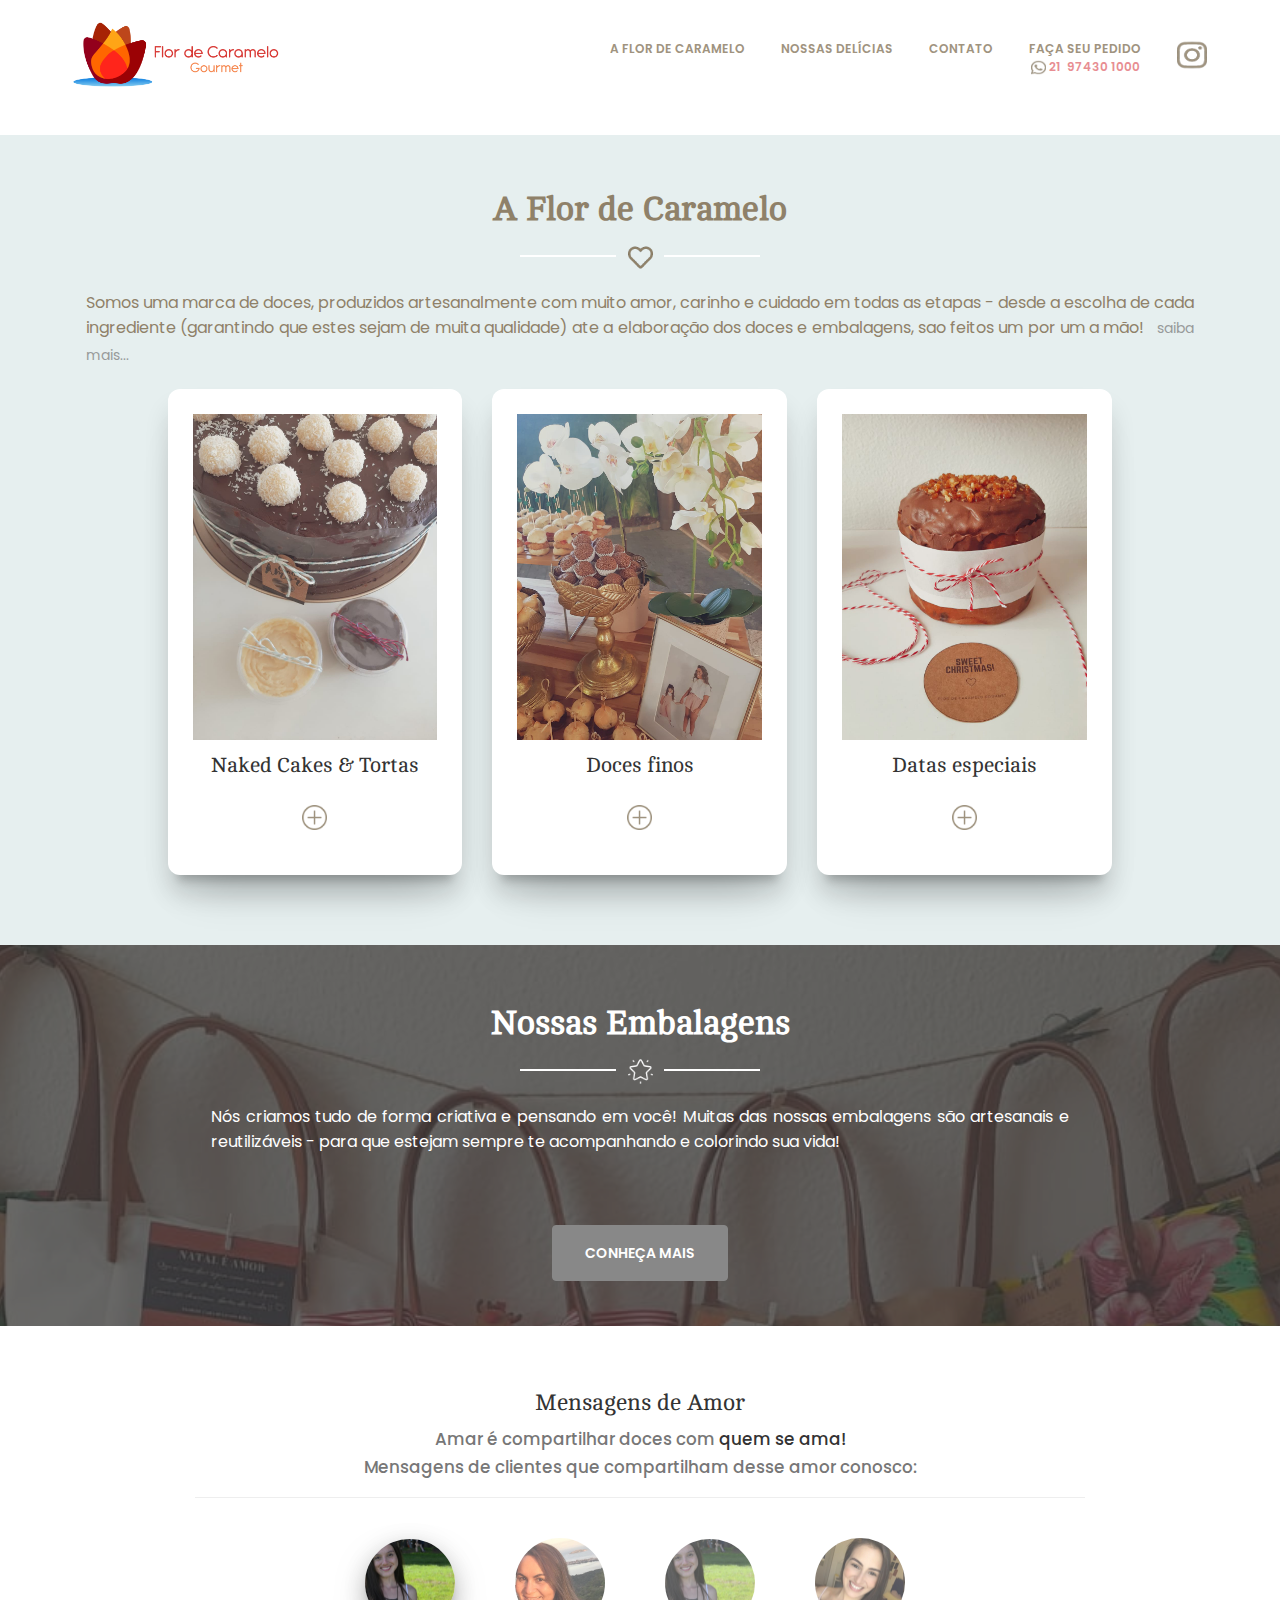
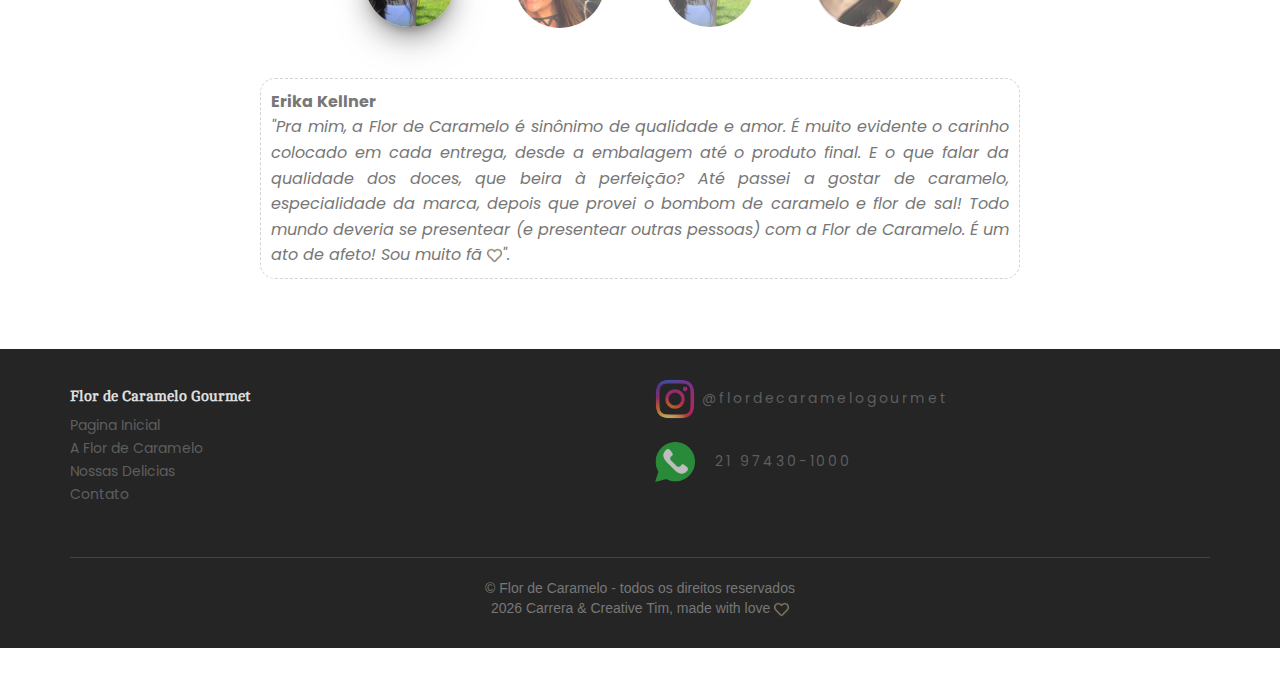
==== commit 3e980a30: "footer2" ====
--- a/index.html
+++ b/index.html
@@ -295,22 +295,28 @@
           </div>
           <div class="col-sm-6">
             <div class="info">
-              <ul>
-                <li><a href="https://www.instagram.com/flordecaramelogourmet/" target="_parent"><img
-                      src="/assets/icons/ig_logo.png" height="60px" width="60px">
-                    @flordecaramelogourmet</a></li>
-                <li>
-                  <a href="https://wa.me/5521986816996/?text=Ol%C3%A1%2C+gostaria+de+saber+mais+informacoes...">teste</a> 
-                </li>
-              </ul>
+              <nav>
+                <ul>
+                  <li><a href="https://www.instagram.com/flordecaramelogourmet/" target="_parent"
+                      style="letter-spacing: 0.2em"><img src="/assets/icons/ig_logo.png" height="40px" width="40px">
+                      @flordecaramelogourmet</a></li>
+                  <li>&nbsp;</li>
+                  <li>
+                    <a href="https://wa.me/5521986816996/?text=Ol%C3%A1%21+Gostaria+de+saber+mais+informa%C3%A7%C3%B5es..."
+                      style="letter-spacing: 0.2em">
+                      <img src="/assets/icons/whatsapp.png" height="40px" width="40px">&nbsp;&nbsp; 21 97430-1000</a>
+                  </li>
+                </ul>
               </nav>
             </div>
           </div>
         </div>
         <hr>
         <div class="copyright">
-          ©
-          <script> document.write(new Date().getFullYear()) </script> Creative Tim, made with love
+          © Flor de Caramelo - todos os direitos reservados
+          <br>
+          <script> document.write(new Date().getFullYear()) </script> Carrera & Creative Tim, made with love <img
+            src="/assets/icons/love.png" height="15px" width="15px">
         </div>
       </div>
     </footer>
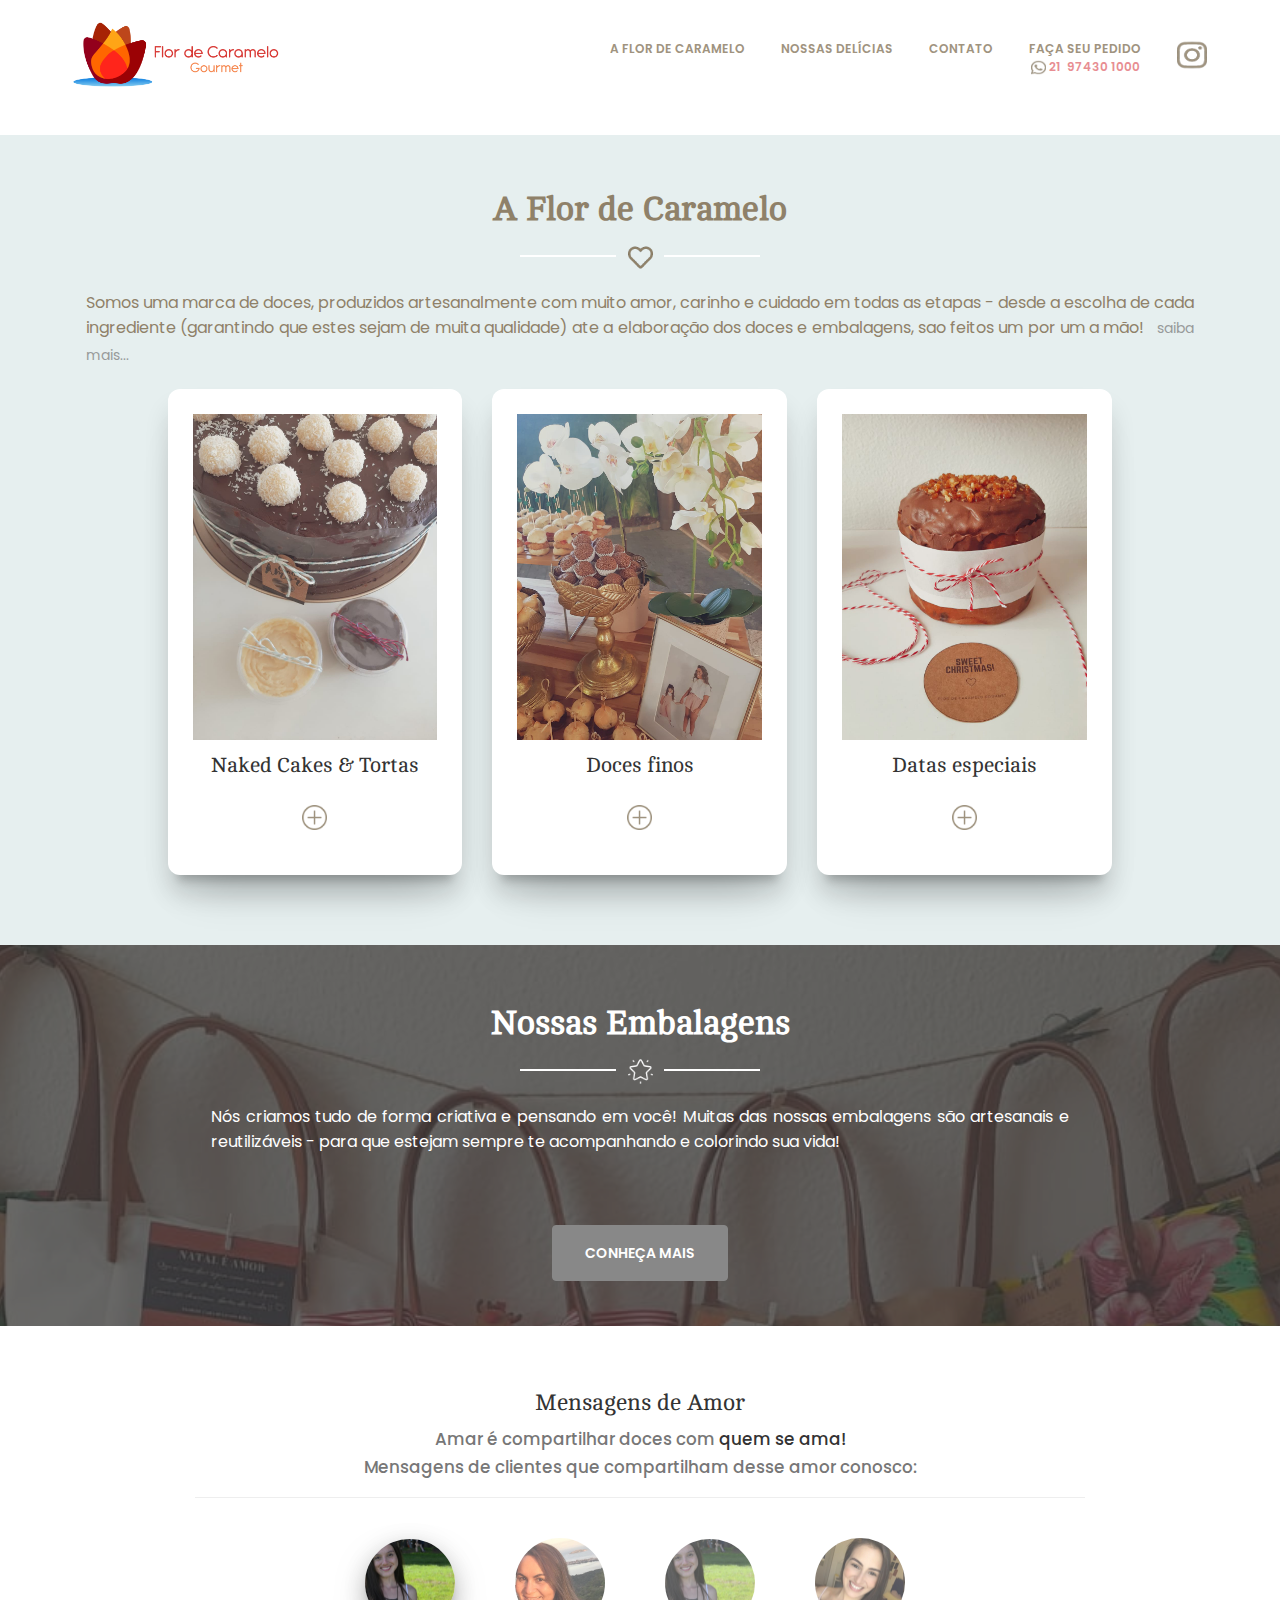
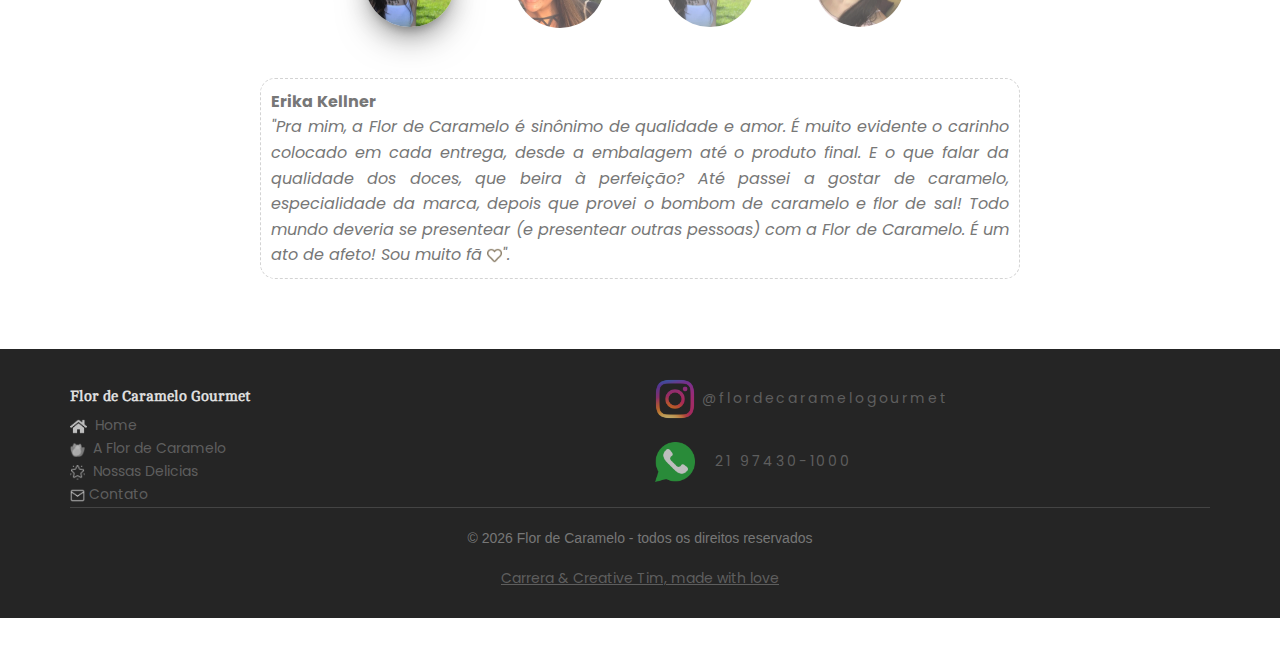
==== commit 51c235b0: "footer ok" ====
--- a/index.html
+++ b/index.html
@@ -34,6 +34,13 @@
   <!--     Fonts and icons     -->
   <link href='https://fonts.googleapis.com/css?family=Cambo|Poppins:400,600' rel='stylesheet' type='text/css'>
   <link href="assets/css/fonts/pe-icon-7-stroke.css" rel="stylesheet">
+  <style>
+    .my-img {
+      vertical-align: middle;
+      height: 15px;
+      widows: 15px;
+    }
+  </style>
 </head>
 
 <body>
@@ -279,15 +286,15 @@
               <nav>
                 <ul>
                   <li>
-                    <a href="/index.html">Pagina Inicial</a></li>
-                  <li>
-                    <a href="/nossa-historia.html">A Flor de Caramelo</a>
+                    <a href="/index.html"><img class="my-img" src="/assets/icons/home-solid.png">&nbsp; Home</a></li>
+                  <li>
+                    <a href="/nossa-historia.html"><img class="my-img" src="/assets/icons/logopb.png">&nbsp; A Flor de Caramelo</a>
                   </li>
                   <li>
-                    <a href="/nossas-delicias.html">Nossas Delicias</a>
+                    <a href="/nossas-delicias.html"><img class="my-img" src="/assets/icons/star.png">&nbsp; Nossas Delicias</a>
                   </li>
                   <li>
-                    <a href="/contato.html">Contato</a>
+                    <a href="/contato.html"><img class="my-img" src="/assets/icons/mail.png">&nbsp;Contato</a>
                   </li>
                 </ul>
               </nav>
@@ -311,12 +318,13 @@
             </div>
           </div>
         </div>
-        <hr>
+        <hr style="margin-top: 0;">
         <div class="copyright">
-          © Flor de Caramelo - todos os direitos reservados
+          ©
+          <script> document.write(new Date().getFullYear()) </script> Flor de Caramelo - todos os direitos reservados
           <br>
-          <script> document.write(new Date().getFullYear()) </script> Carrera & Creative Tim, made with love <img
-            src="/assets/icons/love.png" height="15px" width="15px">
+          <br>
+          <a href="https://github.com/procarrera"> <u>Carrera & Creative Tim, made with love</u> </a>
         </div>
       </div>
     </footer>
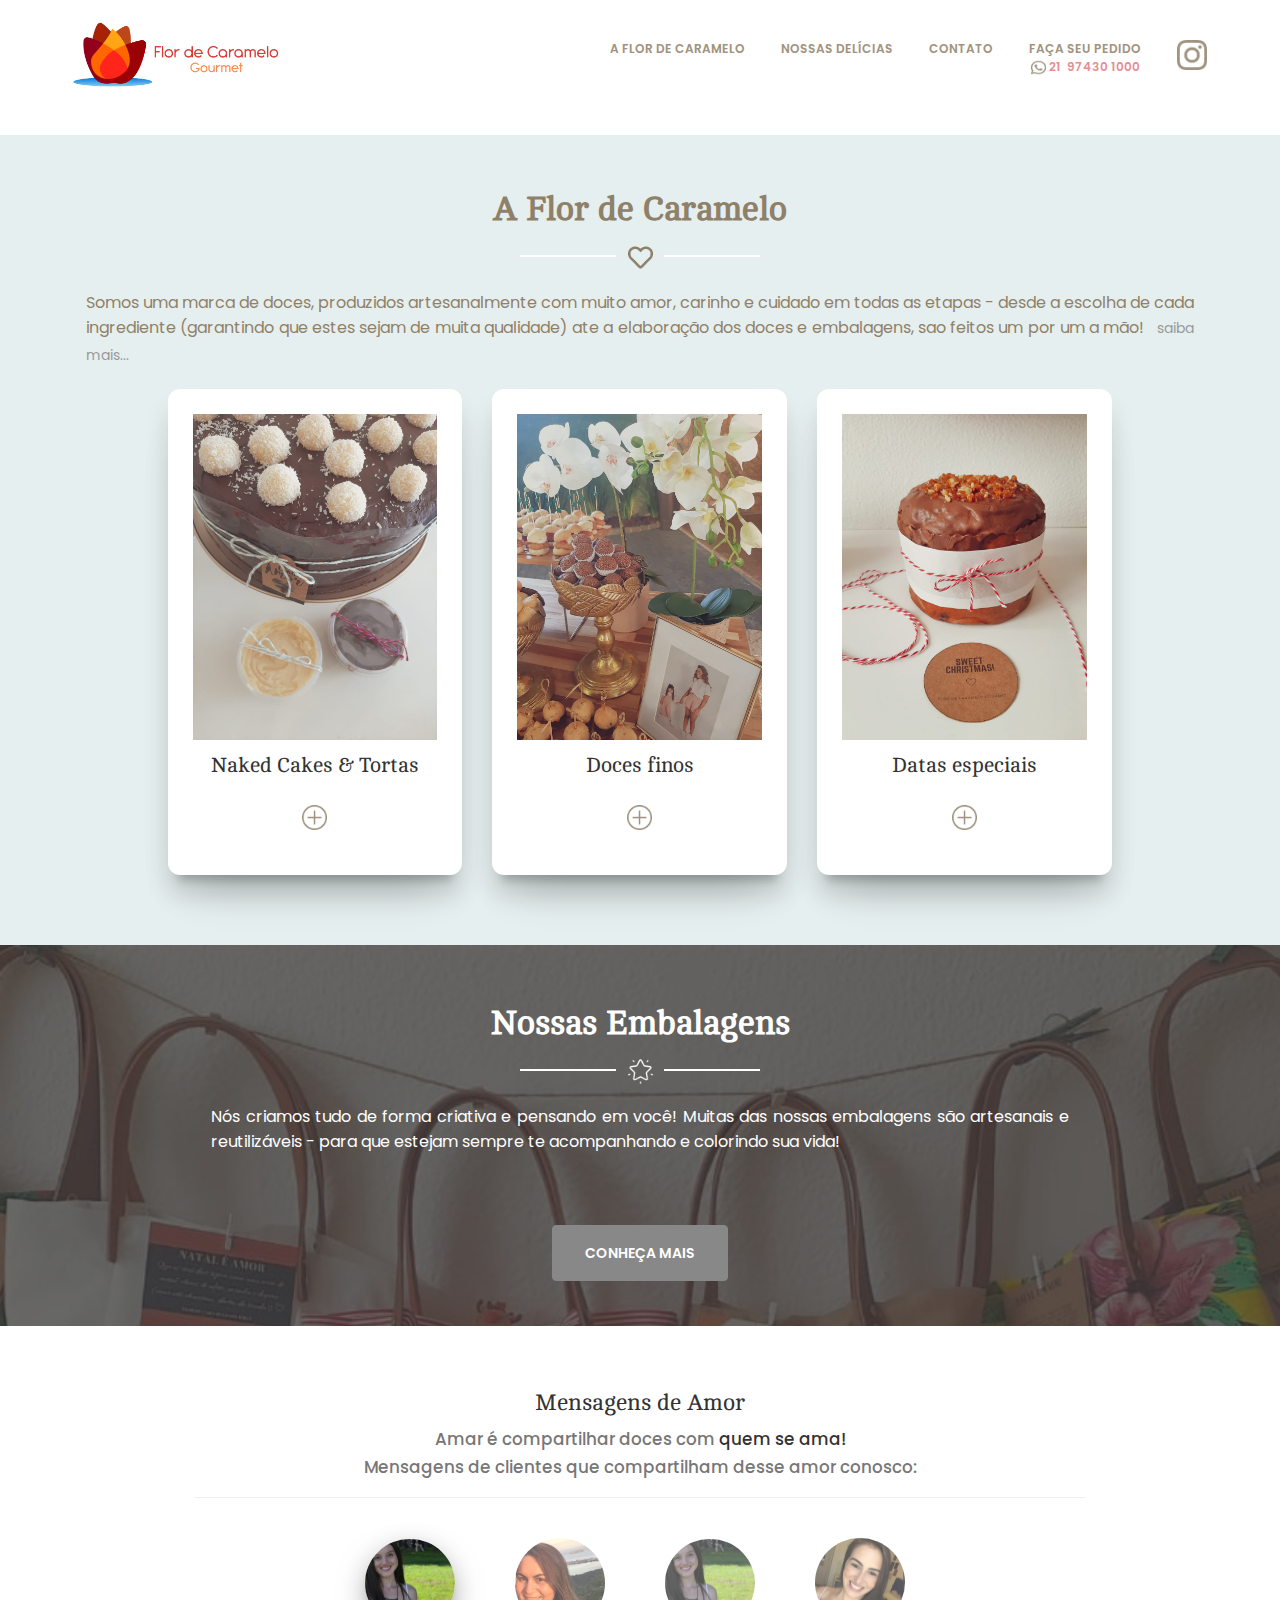
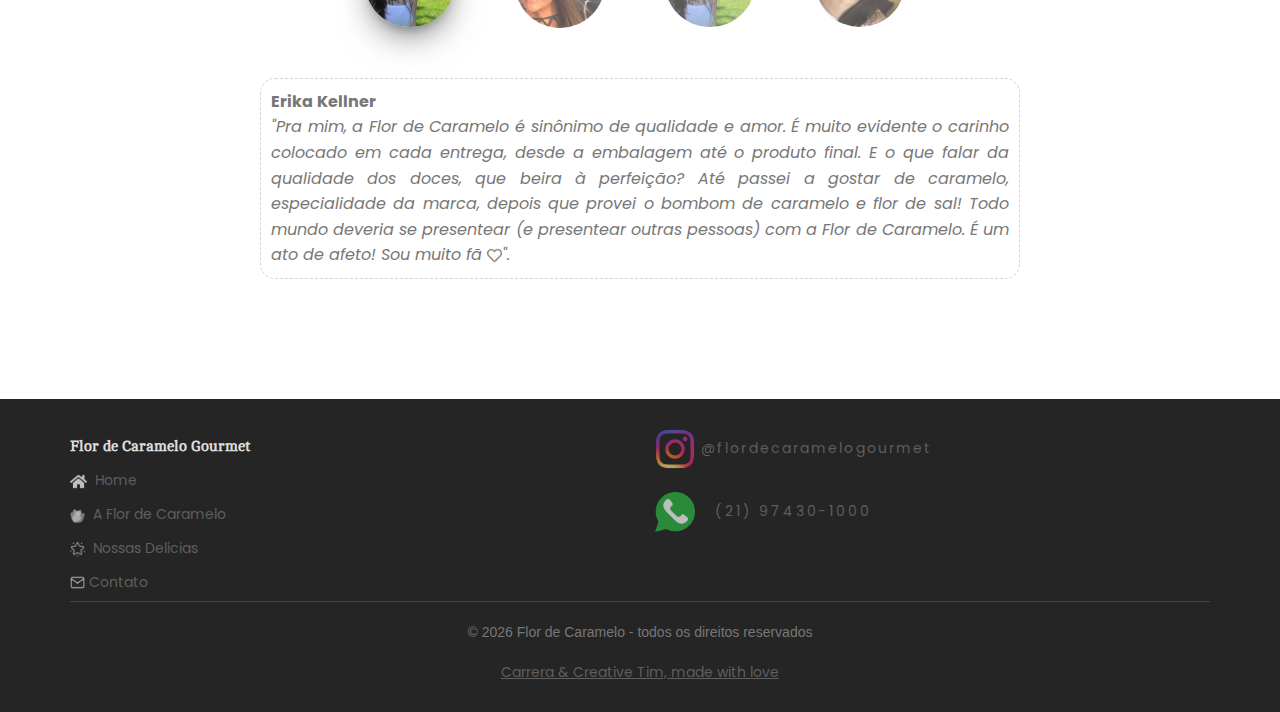
==== commit d39ea20a: "layout v0" ====
--- a/index.html
+++ b/index.html
@@ -21,6 +21,10 @@
 
 <head>
   <meta charset="utf-8" />
+  <meta name="author" content="Flor de Caramelo Gourmet">
+  <meta name="description" content="Doces artesanais feitos com amor!">
+  <meta name="keywords" content="brigadeiros gourmet, bem-brownies, bem-casados, doces finos, naked cakes">
+  <meta name="reply-to" content="procarrera@gmail.com">
   <link rel="apple-touch-icon" sizes="76x76" href="assets/img/vetor.png">
   <link rel="icon" type="image/png" sizes="96x96" href="assets/img/vetor.png">
 
@@ -69,12 +73,14 @@
             <a href="/contato.html" target="_self">Contato</a>
           </li>
           <li style="color:#8f8169 !important">
-            <a>Faça seu pedido <br> <img src="/assets/icons/whatsapp-brands.png" alt="love" height="15" width="15" />
+            <a href="https://wa.me/5521986816996/?text=Ol%C3%A1%21+Gostaria+de+saber+mais+informa%C3%A7%C3%B5es..."
+              target="_parent">Faça seu pedido <br> <img src="/assets/icons/whatsapp-brands.png" alt="love" height="15"
+                width="15" />
               <span style="color:#e47a80;"> 21&nbsp;&nbsp;97430&nbsp;1000 </span></a>
           </li>
           <li style="color:#8f8169 !important">
             <a href="https://www.instagram.com/flordecaramelogourmet/" target="_parent"><img
-                src="/assets/icons//instagram-brands.png" alt="love" height="30" width="30" /></a>
+                src="/assets/icons/instagram-brands.png" alt="love" height="30" width="30" /></a>
           </li>
         </ul>
       </div>
@@ -276,58 +282,60 @@
 
       </div>
     </div>
-
-    <footer class="footer footer-big footer-color-black" data-color="black">
-      <div class="container">
-        <div class="row">
-          <div class="col-sm-6">
-            <div class="info">
-              <h5 class="title">Flor de Caramelo Gourmet</h5>
-              <nav>
-                <ul>
-                  <li>
-                    <a href="/index.html"><img class="my-img" src="/assets/icons/home-solid.png">&nbsp; Home</a></li>
-                  <li>
-                    <a href="/nossa-historia.html"><img class="my-img" src="/assets/icons/logopb.png">&nbsp; A Flor de Caramelo</a>
-                  </li>
-                  <li>
-                    <a href="/nossas-delicias.html"><img class="my-img" src="/assets/icons/star.png">&nbsp; Nossas Delicias</a>
-                  </li>
-                  <li>
-                    <a href="/contato.html"><img class="my-img" src="/assets/icons/mail.png">&nbsp;Contato</a>
-                  </li>
-                </ul>
-              </nav>
-            </div>
-          </div>
-          <div class="col-sm-6">
-            <div class="info">
-              <nav>
-                <ul>
-                  <li><a href="https://www.instagram.com/flordecaramelogourmet/" target="_parent"
-                      style="letter-spacing: 0.2em"><img src="/assets/icons/ig_logo.png" height="40px" width="40px">
-                      @flordecaramelogourmet</a></li>
-                  <li>&nbsp;</li>
-                  <li>
-                    <a href="https://wa.me/5521986816996/?text=Ol%C3%A1%21+Gostaria+de+saber+mais+informa%C3%A7%C3%B5es..."
-                      style="letter-spacing: 0.2em">
-                      <img src="/assets/icons/whatsapp.png" height="40px" width="40px">&nbsp;&nbsp; 21 97430-1000</a>
-                  </li>
-                </ul>
-              </nav>
-            </div>
-          </div>
-        </div>
-        <hr style="margin-top: 0;">
-        <div class="copyright">
-          ©
-          <script> document.write(new Date().getFullYear()) </script> Flor de Caramelo - todos os direitos reservados
-          <br>
-          <br>
-          <a href="https://github.com/procarrera"> <u>Carrera & Creative Tim, made with love</u> </a>
-        </div>
-      </div>
-    </footer>
+  </div>
+  <footer class="footer footer-big footer-color-black" data-color="black">
+    <div class="container">
+      <div class="row">
+        <div class="col-sm-6">
+          <div class="info">
+            <h5 class="title">Flor de Caramelo Gourmet</h5>
+            <nav>
+              <ul style="line-height: 2.2em;">
+                <li>
+                  <a href="/index.html"><img class="my-img" src="/assets/icons/home-solid.png">&nbsp; Home</a></li>
+                <li>
+                  <a href="/nossa-historia.html"><img class="my-img" src="/assets/icons/logopb.png">&nbsp; A Flor de
+                    Caramelo</a>
+                </li>
+                <li>
+                  <a href="/nossas-delicias.html"><img class="my-img" src="/assets/icons/star.png">&nbsp; Nossas
+                    Delicias</a>
+                </li>
+                <li>
+                  <a href="/contato.html"><img class="my-img" src="/assets/icons/mail.png">&nbsp;Contato</a>
+                </li>
+              </ul>
+            </nav>
+          </div>
+        </div>
+        <div class="col-sm-6">
+          <div class="info">
+            <nav>
+              <ul>
+                <li><a href="https://www.instagram.com/flordecaramelogourmet/" target="_parent"
+                    style="letter-spacing: 0.15em;"><img src="/assets/icons/ig_logo.png" height="40px" width="40px">
+                    @flordecaramelogourmet</a></li>
+                <li>&nbsp;</li>
+                <li>
+                  <a href="https://wa.me/5521986816996/?text=Ol%C3%A1%21+Gostaria+de+saber+mais+informa%C3%A7%C3%B5es..."
+                    style="letter-spacing: 0.2em;">
+                    <img src="/assets/icons/whatsapp.png" height="40px" width="40px">&nbsp;&nbsp; (21) 97430-1000</a>
+                </li>
+              </ul>
+            </nav>
+          </div>
+        </div>
+      </div>
+      <hr style="margin-top: 0;">
+      <div class="copyright">
+        ©
+        <script> document.write(new Date().getFullYear()) </script> Flor de Caramelo - todos os direitos reservados
+        <br>
+        <br>
+        <a href="https://github.com/procarrera"> <u>Carrera & Creative Tim, made with love</u> </a>
+      </div>
+    </div>
+  </footer>
 
 </body>
 
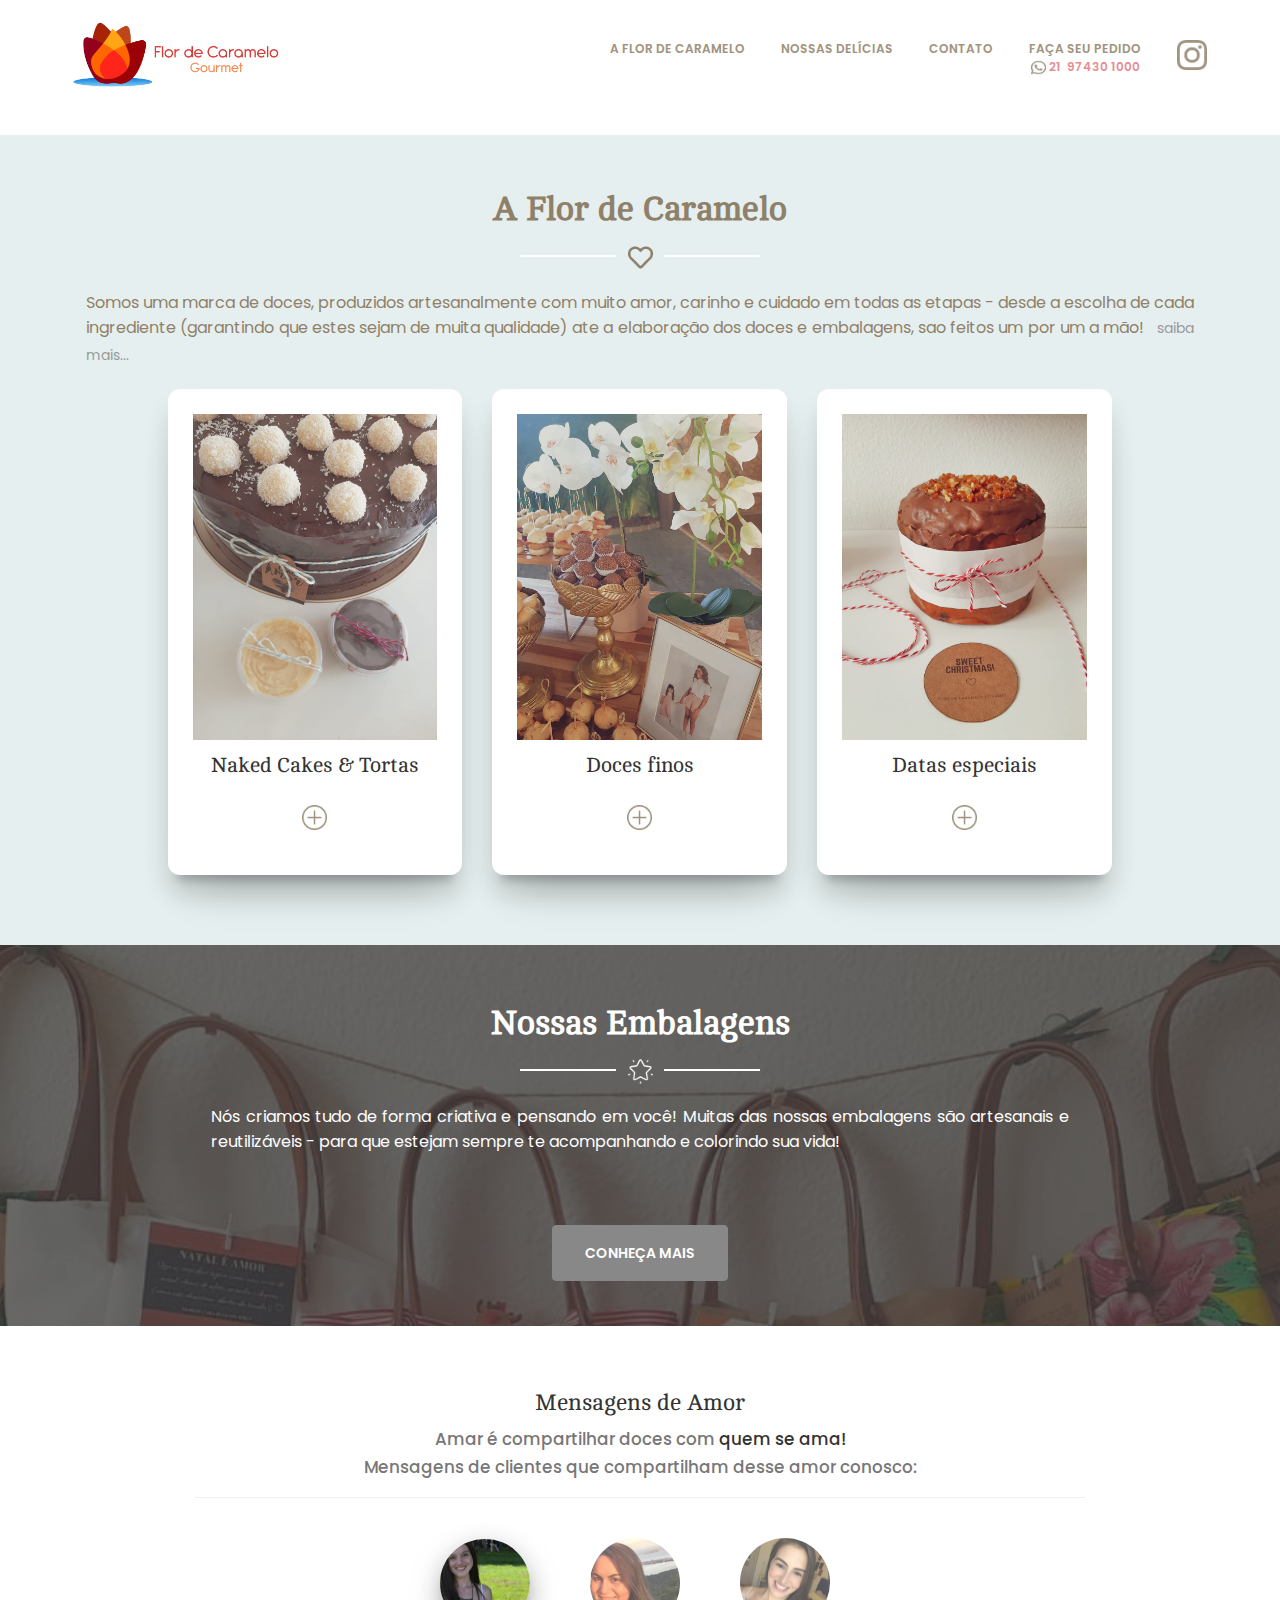
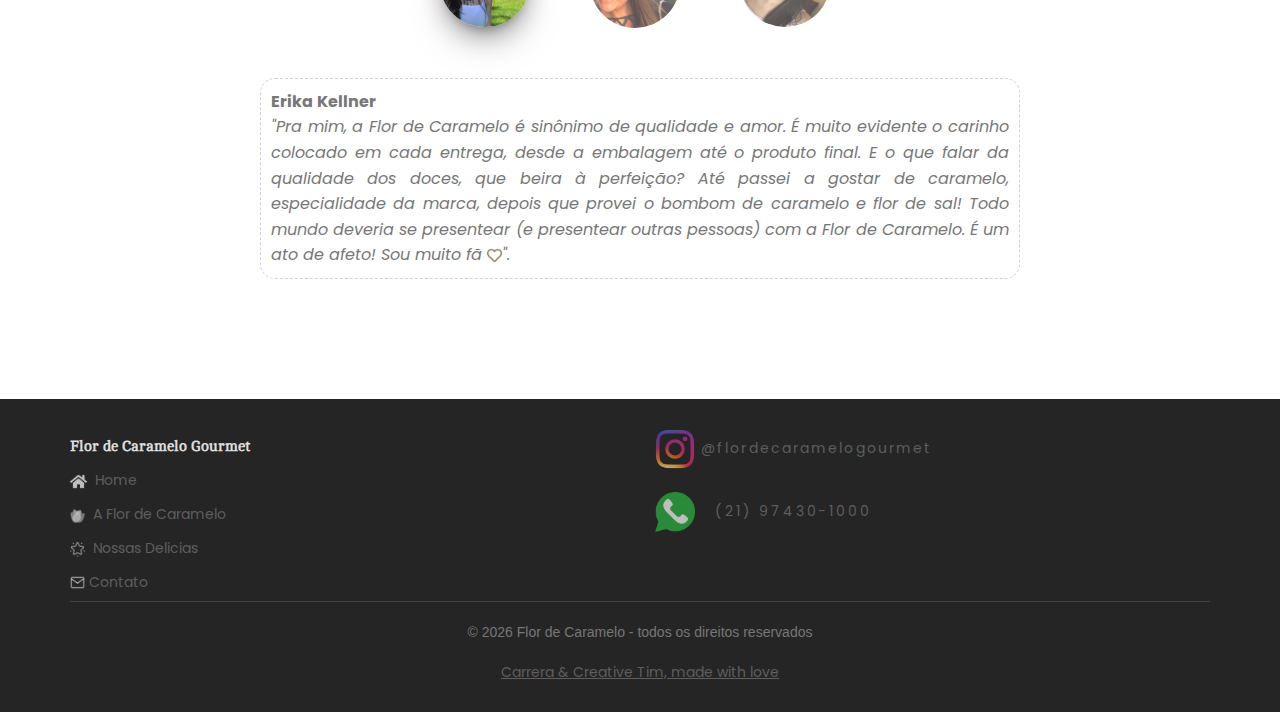
==== commit 4810f951: "layout v0" ====
--- a/index.html
+++ b/index.html
@@ -229,13 +229,6 @@
           <li>
             <a href="#testimonial3" role="tab" data-toggle="tab">
               <div class="image-clients">
-                <img alt="..." class="img-circle" src="assets/img/faces/kinha.jpeg" />
-              </div>
-            </a>
-          </li>
-          <li>
-            <a href="#testimonial3" role="tab" data-toggle="tab">
-              <div class="image-clients">
                 <img alt="..." class="img-circle" src="assets/img/faces/renatinha.jpeg" />
               </div>
             </a>
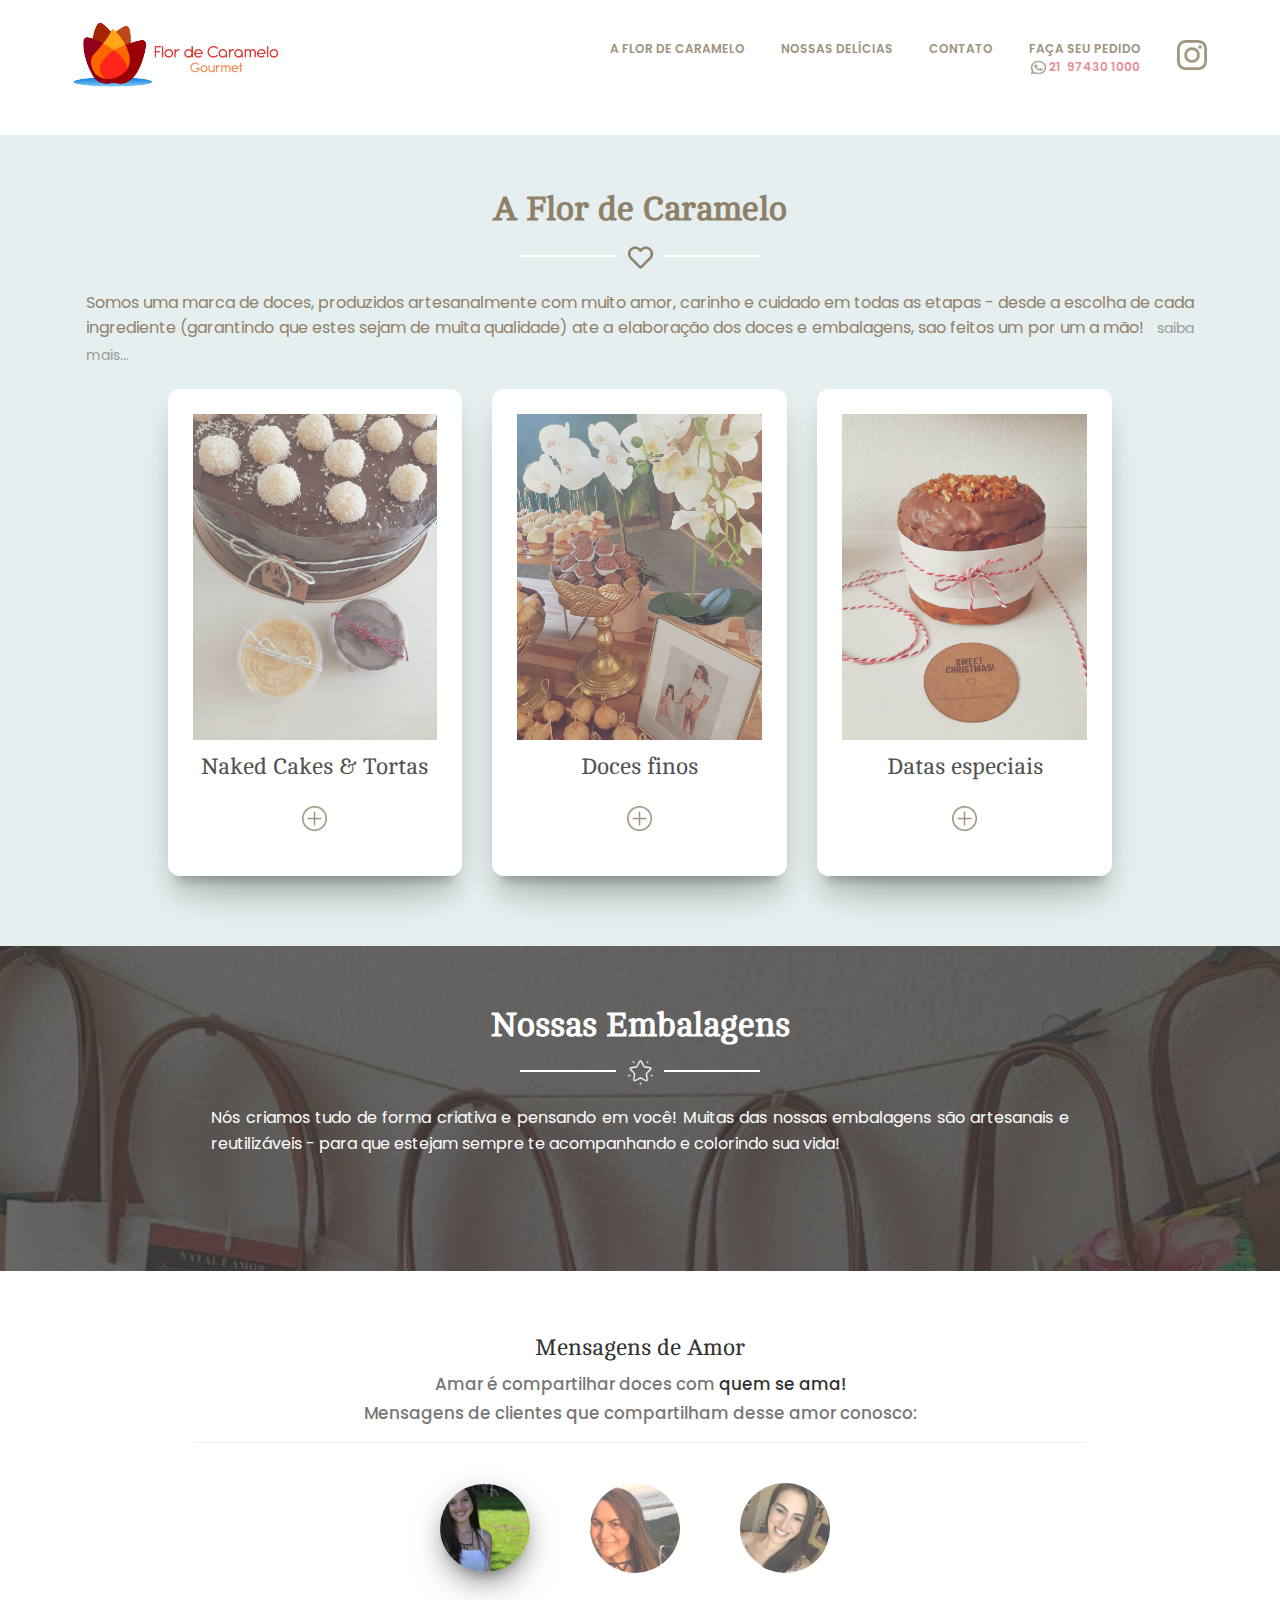
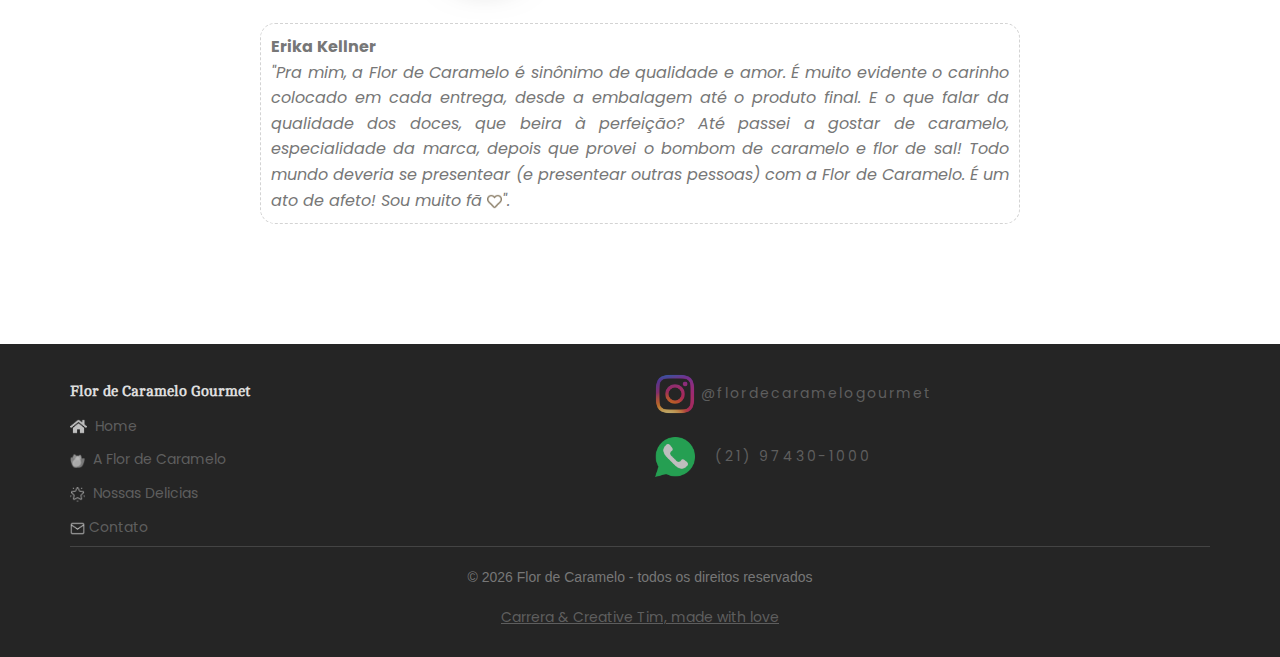
==== commit 585be49a: "arrumando texto" ====
--- a/index.html
+++ b/index.html
@@ -109,47 +109,45 @@
               <div class="col-md-10 col-md-offset-1">
                 <div class="row">
                   <div class="col-md-4">
-                    <div class="card card-member">
-                      <div class="content">
-                        <div>
-                          <img src="/assets/img/slideshow/01.jpg" />
-                        </div>
-                        <div class="description">
-                          <h3 class="title">Naked Cakes & Tortas</h3>
-                          <p class="small-text">
-                            <br>
-                            <a href="/nossa-historia.html"><img src="/assets/icons/plus.png" alt="love" height="25"
-                                width="25"></a>
-                          </p>
-                          <!--
-                          <p class="description">I miss the old Kanye I gotta say at that time I’d like to meet Kanye
-                            And I promise the power is in the people and I will use the power given by the people to
-                            bring everything I have back to the people.</p>*/-->
+                    <a href="/nossas-delicias.html">
+                      <div class="card card-member">
+                        <div class="content">
+                          <div>
+                            <img src="/assets/img/slideshow/01.jpg" />
+                          </div>
+                          <div class="description">
+                            <h3 class="title">Naked Cakes & Tortas</h3>
+                            <p class="small-text">
+                              <br>
+                              <a href="/nossa-historia.html"><img src="/assets/icons/plus.png" alt="love" height="25"
+                                  width="25"></a>
+                            </p>
+                          </div>
                         </div>
                       </div>
-                    </div>
+                    </a>
                   </div>
                   <div class="col-md-4">
-                    <div class="card card-member">
-                      <div class="content">
-                        <div>
-                          <img alt="..." src="/assets/img/slideshow/02.jpg" />
+                    <a href="/nossas-delicias.html">
+                      <div class="card card-member">
+                        <div class="content">
+                          <div>
+                            <img alt="..." src="/assets/img/slideshow/02.jpg" />
+                          </div>
+                          <div class="description">
+                            <h3 class="title">Doces finos</h3>
+                            <p class="small-text">
+                              <br>
+                              <a href="/nossa-historia.html"><img src="/assets/icons/plus.png" alt="love" height="25"
+                                  width="25"></a>
+                            </p>
+                          </div>
                         </div>
-                        <div class="description">
-                          <h3 class="title">Doces finos</h3>
-                          <p class="small-text">
-                            <br>
-                            <a href="/nossa-historia.html"><img src="/assets/icons/plus.png" alt="love" height="25"
-                                width="25"></a>
-                          </p>
-                          <!--<p class="description">I miss the old Kanye I gotta say at that time I’d like to meet Kanye
-                            And I promise the power is in the people and I will use the power given by the people to
-                            bring everything I have back to the people.</p>-->
-                        </div>
-                      </div>
-                    </div>
+                    </a>
                   </div>
-                  <div class="col-md-4">
+                </div>
+                <div class="col-md-4">
+                  <a href="/nossas-delicias.html">
                     <div class="card card-member">
                       <div class="content">
                         <div>
@@ -162,21 +160,19 @@
                             <a href="/nossa-historia.html"><img src="/assets/icons/plus.png" alt="love" height="25"
                                 width="25"></a>
                           </p>
-                          <!--<p class="description">I miss the old Kanye I gotta say at that time I’d like to meet Kanye
-                            And I promise the power is in the people and I will use the power given by the people to
-                            bring everything I have back to the people.</p>-->
                         </div>
                       </div>
                     </div>
-                  </div>
-
+                  </a>
                 </div>
+
               </div>
             </div>
           </div>
         </div>
       </div>
     </div>
+  </div>
   </div>
 
 
@@ -195,9 +191,9 @@
             para que estejam sempre te acompanhando e colorindo sua vida!</p>
         </div>
 
-        <div class="button-get-started">
+        <!--<div class="button-get-started">
           <a href="#gaia" class="btn btn-fill btn-lg">Conheça mais</a>
-        </div>
+        </div> -->
       </div>
     </div>
   </div>
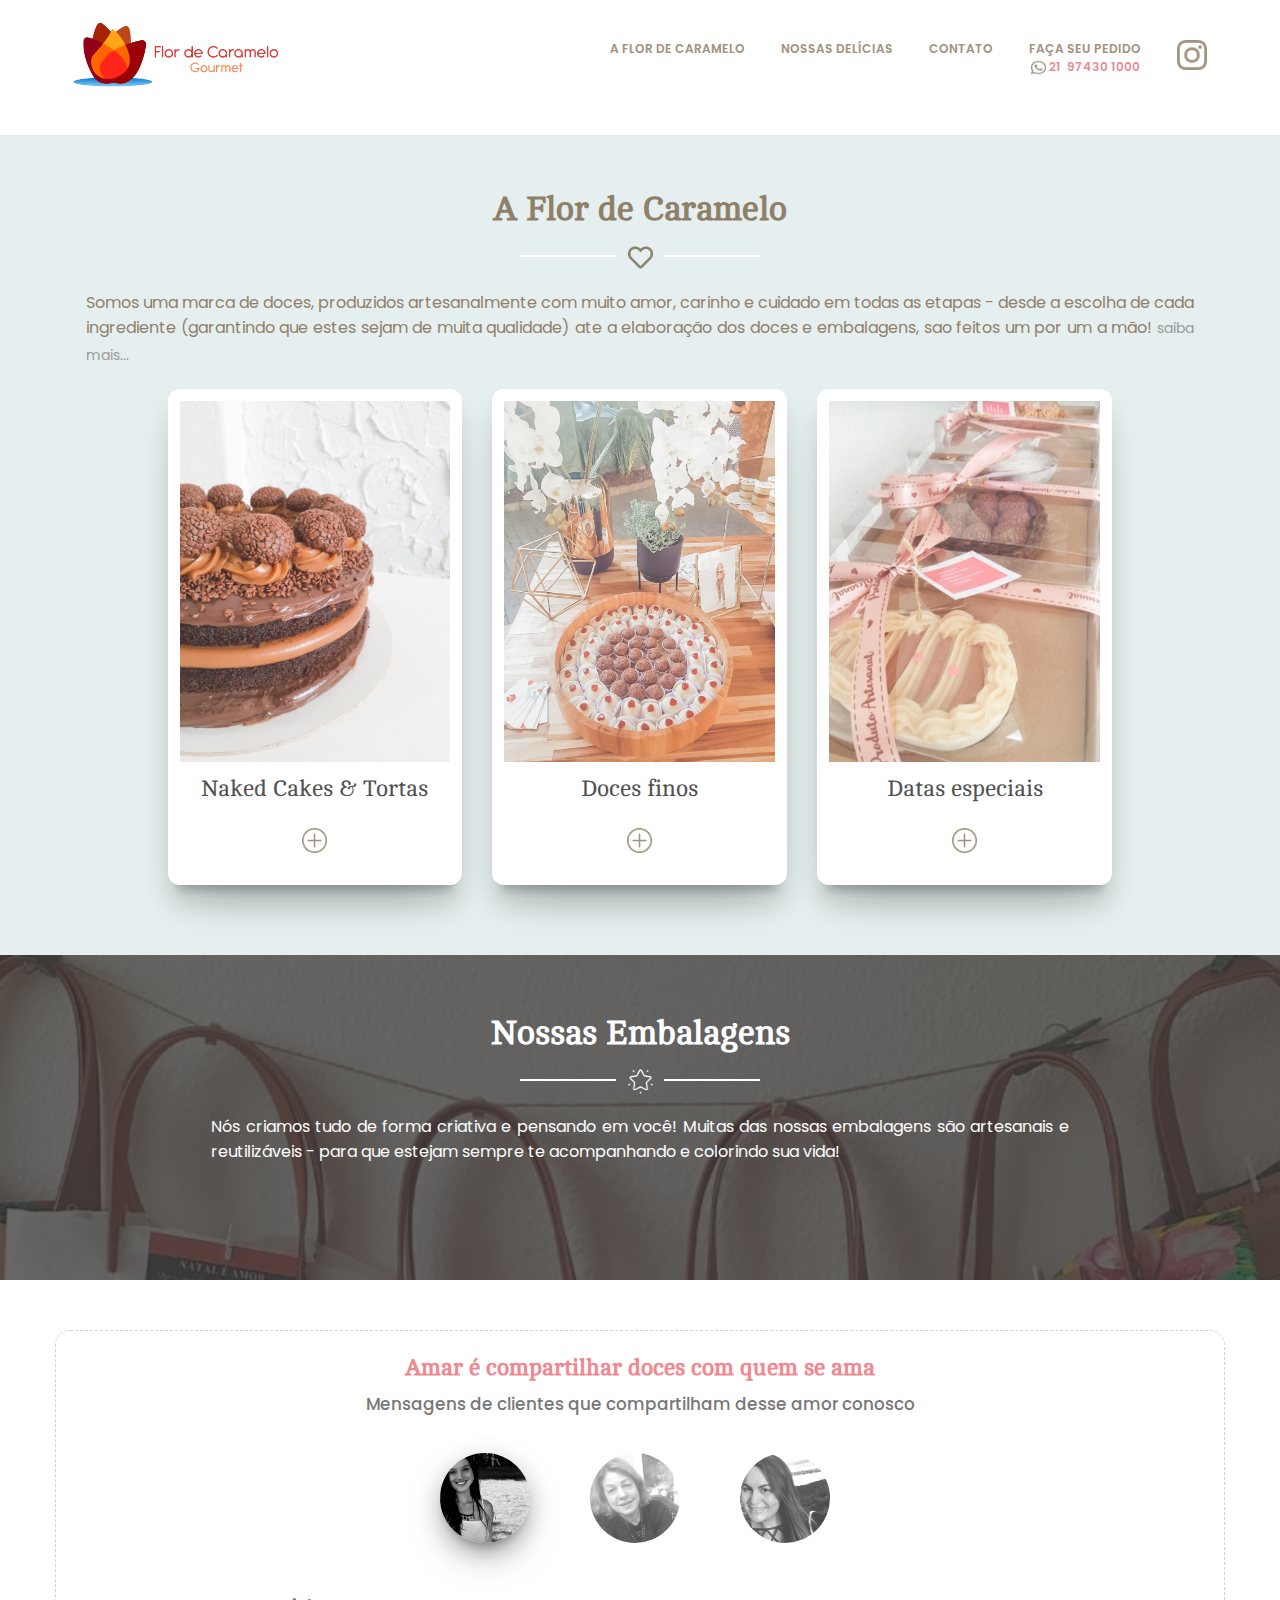
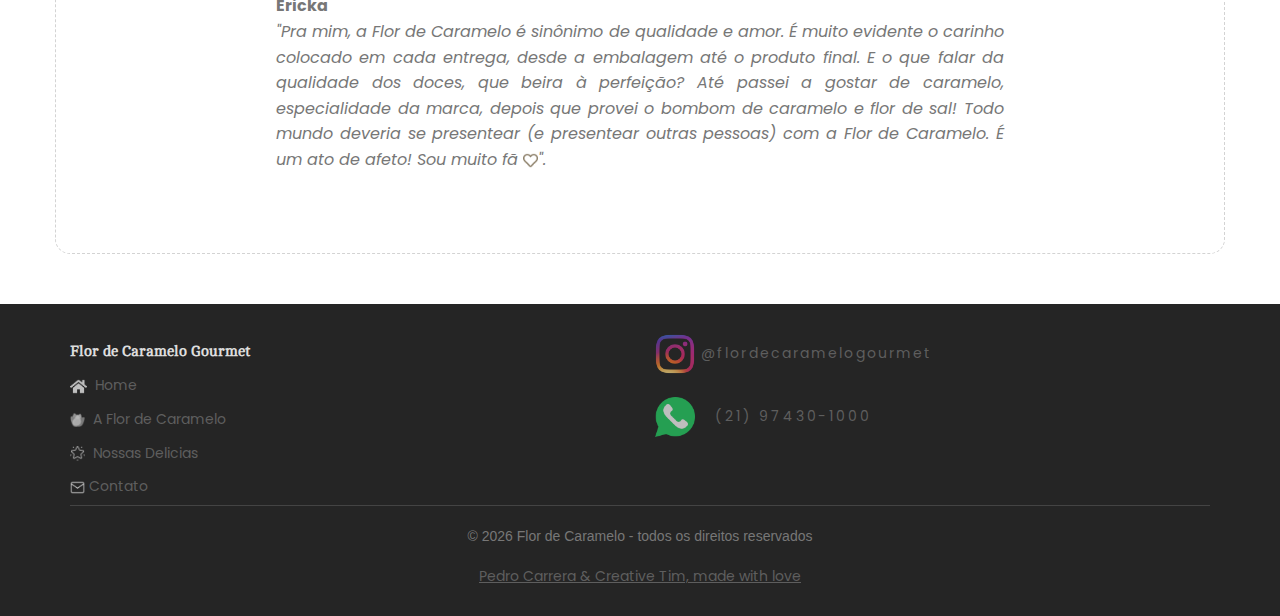
==== commit e0e9c6dd: "production" ====
--- a/index.html
+++ b/index.html
@@ -73,7 +73,7 @@
             <a href="/contato.html" target="_self">Contato</a>
           </li>
           <li style="color:#8f8169 !important">
-            <a href="https://wa.me/5521986816996/?text=Ol%C3%A1%21+Gostaria+de+saber+mais+informa%C3%A7%C3%B5es..."
+            <a href="https://wa.me/5521974301000/?text=Ol%C3%A1%21+Gostaria+de+saber+mais+informa%C3%A7%C3%B5es!"
               target="_parent">Faça seu pedido <br> <img src="/assets/icons/whatsapp-brands.png" alt="love" height="15"
                 width="15" />
               <span style="color:#e47a80;"> 21&nbsp;&nbsp;97430&nbsp;1000 </span></a>
@@ -102,7 +102,7 @@
               Somos uma marca de doces, produzidos artesanalmente com muito amor, carinho e cuidado em todas as etapas -
               desde a escolha de cada ingrediente (garantindo que estes sejam de muita qualidade) ate a elaboração
               dos doces e embalagens, sao feitos um por um a mão!<span style="color:#e47a80;"><a
-                  href="/nossa-historia.html">&nbsp;&nbsp; saiba mais...</a></span></p>
+                  href="/nossa-historia.html">&nbsp;saiba mais...</a></span></p>
           </div>
           <div class="team">
             <div class="row">
@@ -113,13 +113,13 @@
                       <div class="card card-member">
                         <div class="content">
                           <div>
-                            <img src="/assets/img/slideshow/01.jpg" />
+                            <img src="/assets/img/slideshow/naked.jpeg" />
                           </div>
                           <div class="description">
                             <h3 class="title">Naked Cakes & Tortas</h3>
                             <p class="small-text">
                               <br>
-                              <a href="/nossa-historia.html"><img src="/assets/icons/plus.png" alt="love" height="25"
+                              <a href="/nossas-delicias.html"><img src="/assets/icons/plus.png" alt="love" height="25"
                                   width="25"></a>
                             </p>
                           </div>
@@ -132,13 +132,13 @@
                       <div class="card card-member">
                         <div class="content">
                           <div>
-                            <img alt="..." src="/assets/img/slideshow/02.jpg" />
+                            <img alt="..." src="/assets/img/slideshow/finos.jpeg" />
                           </div>
                           <div class="description">
                             <h3 class="title">Doces finos</h3>
                             <p class="small-text">
                               <br>
-                              <a href="/nossa-historia.html"><img src="/assets/icons/plus.png" alt="love" height="25"
+                              <a href="/nossas-delicias.html"><img src="/assets/icons/plus.png" alt="love" height="25"
                                   width="25"></a>
                             </p>
                           </div>
@@ -151,13 +151,13 @@
                     <div class="card card-member">
                       <div class="content">
                         <div>
-                          <img alt="..." src="/assets/img/slideshow/03.jpg" />
+                          <img alt="..." src="/assets/img/slideshow/especiais.jpg" />
                         </div>
                         <div class="description">
                           <h3 class="title">Datas especiais</h3>
                           <p class="small-text">
                             <br>
-                            <a href="/nossa-historia.html"><img src="/assets/icons/plus.png" alt="love" height="25"
+                            <a href="/nossas-delicias.html"><img src="/assets/icons/plus.png" alt="love" height="25"
                                 width="25"></a>
                           </p>
                         </div>
@@ -199,14 +199,13 @@
   </div>
 
   <div class="section section-our-clients-freebie">
-    <div class="container">
-      <div class="title-area">
-        <h3>Mensagens de Amor</h3>
-        <h5 class="subtitle text-gray">Amar é compartilhar doces com <span style="color: #333;"> quem se ama!</span>
+    <div class="container"
+      style="padding: 10px;border-width: 1px; border-color:lightgray; border-style: dashed;border-radius: 15px;">
+      <div class="title-area" style="font-family:Cambo, Times New Roman, serif;">
+        <h3 style="font-family:Cambo, Times New Roman, serif !important; font-weight: 900; color:#F1888F;">Amar é
+          compartilhar doces com quem se ama</h3>
+        <h5 class="subtitle text-gray"> Mensagens de clientes que compartilham desse amor conosco
         </h5>
-        <h5 class="subtitle text-gray"> Mensagens de clientes que compartilham desse amor conosco:
-        </h5>
-        <hr>
         <ul class="nav nav-text" role="tablist">
           <li class="active">
             <a href="#testimonial1" role="tab" data-toggle="tab">
@@ -216,27 +215,26 @@
             </a>
           </li>
           <li>
+            <a href="#testimonial3" role="tab" data-toggle="tab">
+              <div class="image-clients">
+                <img alt="..." class="img-circle" src="assets/img/faces/marisa.jpeg" />
+              </div>
+            </a>
+          </li>
+          <li>
             <a href="#testimonial2" role="tab" data-toggle="tab">
               <div class="image-clients">
-                <img alt="..." class="img-circle" src="assets/img/faces/ju.jpg" />
+                <img alt="..." class="img-circle" src="assets/img/faces/ju.jpeg" />
               </div>
             </a>
           </li>
-          <li>
-            <a href="#testimonial3" role="tab" data-toggle="tab">
-              <div class="image-clients">
-                <img alt="..." class="img-circle" src="assets/img/faces/renatinha.jpeg" />
-              </div>
-            </a>
-          </li>
         </ul>
 
 
         <div class="tab-content">
           <div class="tab-pane active" id="testimonial1">
-            <p class="description"
-              style="padding: 10px;border-width: 1px; border-color:lightgray; border-style: dashed;border-radius: 15px;">
-              <b>Erika Kellner</b><br>
+            <p class="description">
+              <b>Ericka</b><br>
               <i>"Pra mim, a Flor de Caramelo é sinônimo de qualidade e amor. É muito evidente o carinho
                 colocado em cada entrega, desde a embalagem até o produto final. E o que falar da qualidade dos doces,
                 que beira à perfeição? Até passei a gostar de caramelo, especialidade da marca, depois que provei o
@@ -247,31 +245,25 @@
             </p>
           </div>
           <div class="tab-pane" id="testimonial2">
-            <p class="description"
-              style="padding: 10px;border-width: 1px; border-color:lightgray; border-style: dashed;border-radius: 15px;">
-              <b>Julia Hammerschlag</b><br>
+            <p class="description">
+              <b>Julia</b><br>
               <i>"A flor de caramelo é uma marca que envolve doçura e carinho na mesma medida. É
                 visível o cuidado e o planejamento em cada detalhe dos produtos. Com sabores ímpares e uma apresentação
                 impecável, já ganharam meu coração!"</i>
             </p>
           </div>
           <div class="tab-pane" id="testimonial3">
-            <p class="description"
-              style="padding: 10px;border-width: 1px; border-color:lightgray; border-style: dashed;border-radius: 15px;">
-              <b>Renata Rodrigues</b><br>
-              <i>"I used a period because contrary to popular belief I strongly dislike exclamation
-                points! We no longer have to be scared of the truth feels good to be home In Roman times the artist
-                would
-                contemplate proportions and colors. The 'Gaia' team did a great work while we were collaborating. They
-                provided a vision that was in deep connection with our needs and helped us achieve our goals."</i>
+            <p class="description">
+              <b>Marisa</b><br>
+              <i>"Presenteei os filhos e algumas amigas com os doces. Por unanimidade foram só elogios as lindas
+                embalagens. Eu já provei os meus e adorei os sabores. Parabéns! Belo trabalho!"</i>
             </p>
           </div>
-
-        </div>
-
+        </div>
       </div>
     </div>
   </div>
+
   <footer class="footer footer-big footer-color-black" data-color="black">
     <div class="container">
       <div class="row">
@@ -306,7 +298,7 @@
                     @flordecaramelogourmet</a></li>
                 <li>&nbsp;</li>
                 <li>
-                  <a href="https://wa.me/5521986816996/?text=Ol%C3%A1%21+Gostaria+de+saber+mais+informa%C3%A7%C3%B5es..."
+                  <a href="https://wa.me/5521974301000/?text=Ol%C3%A1%21+Gostaria+de+saber+mais+informa%C3%A7%C3%B5es!"
                     style="letter-spacing: 0.2em;">
                     <img src="/assets/icons/whatsapp.png" height="40px" width="40px">&nbsp;&nbsp; (21) 97430-1000</a>
                 </li>
@@ -321,7 +313,7 @@
         <script> document.write(new Date().getFullYear()) </script> Flor de Caramelo - todos os direitos reservados
         <br>
         <br>
-        <a href="https://github.com/procarrera"> <u>Carrera & Creative Tim, made with love</u> </a>
+        <a href="https://github.com/procarrera"> <u>Pedro Carrera & Creative Tim, made with love</u> </a>
       </div>
     </div>
   </footer>
--- a/assets/css/gaia.css
+++ b/assets/css/gaia.css
@@ -1953,7 +1953,7 @@
   margin-bottom: 20px;
 }
 .card-member .content {
-  padding: 25px;
+  padding: 12px;
 }
 .card-member > img {
   background: none repeat scroll 0 0 transparent;
@@ -2673,9 +2673,9 @@
     padding-right: 0;
     padding-left: 0;
   }
-  .section-we-made-1 .transition-1 {
-    /*     		transition: all 0.5s; */
-  }
+  /*.section-we-made-1 .transition-1 {
+    /*     		transition: all 0.5s;
+  } */
 
   .section-we-made-2 .scroll-area {
     width: 70%;
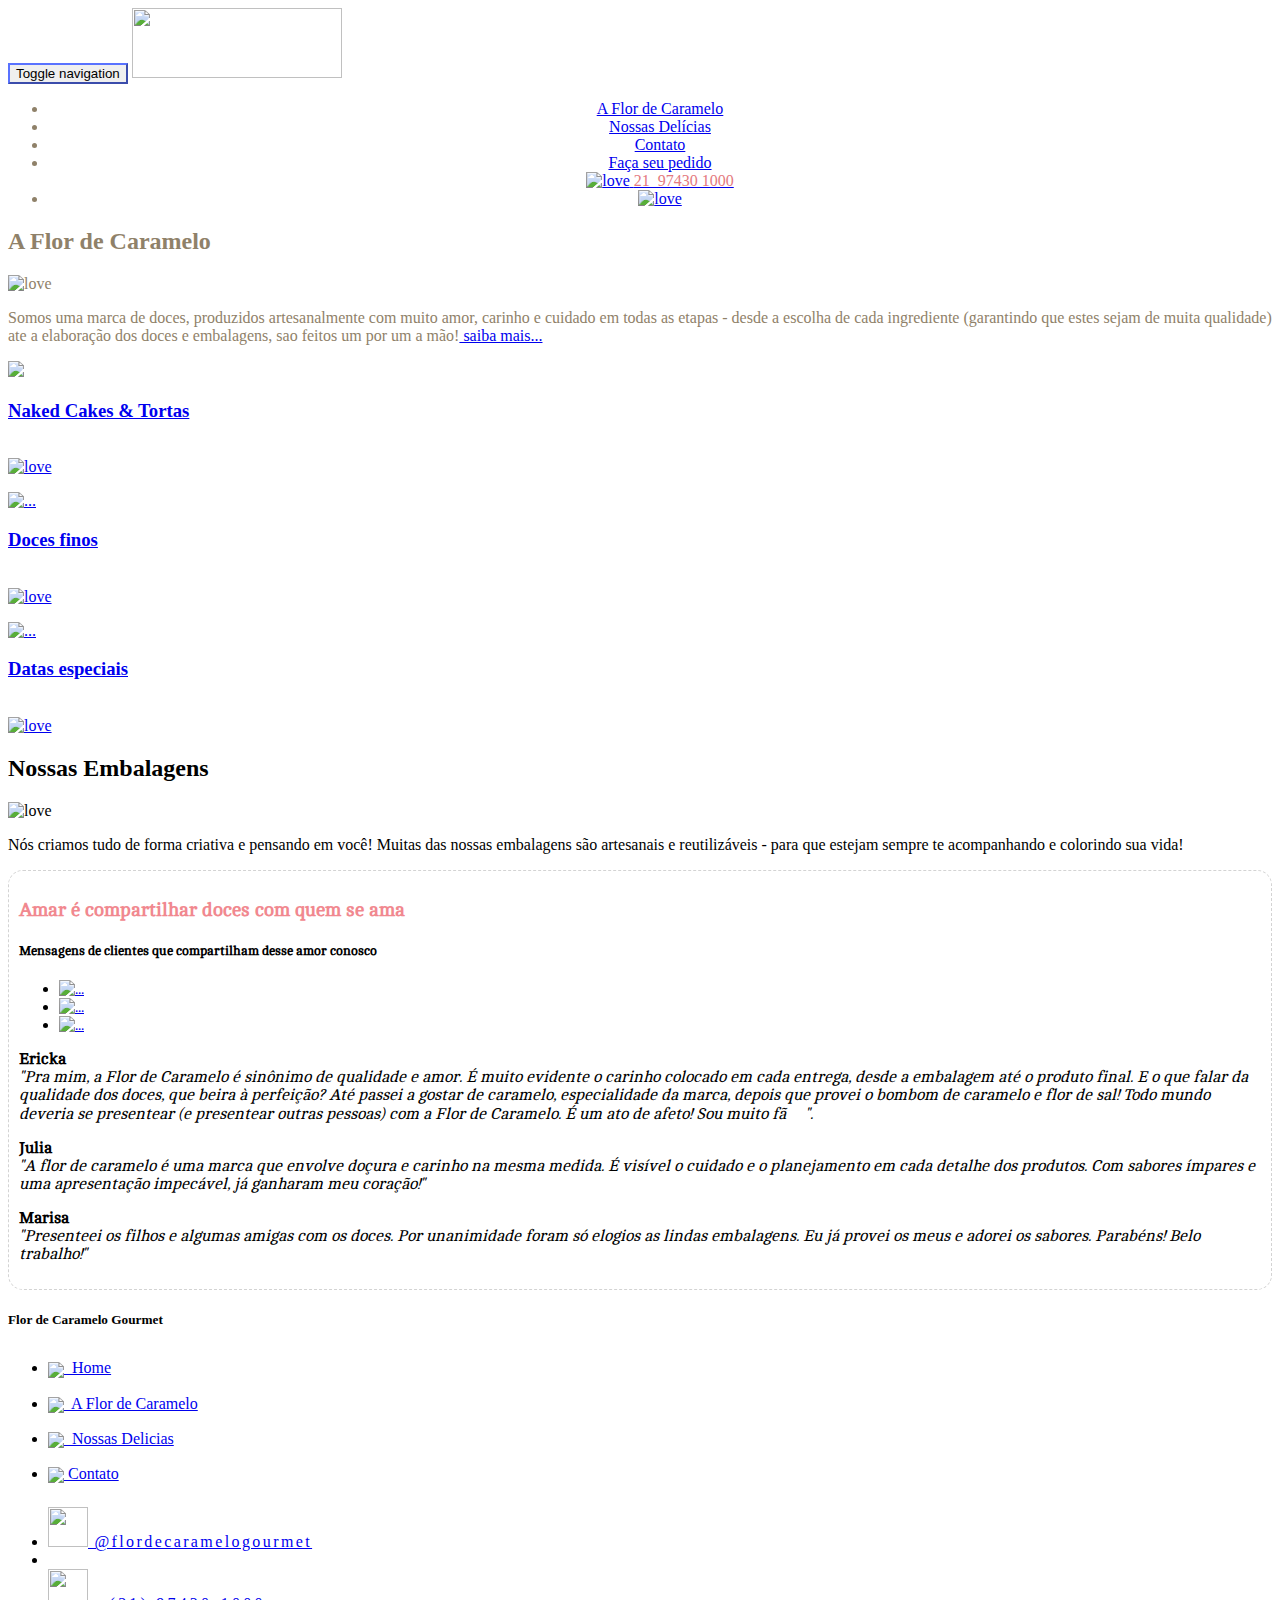
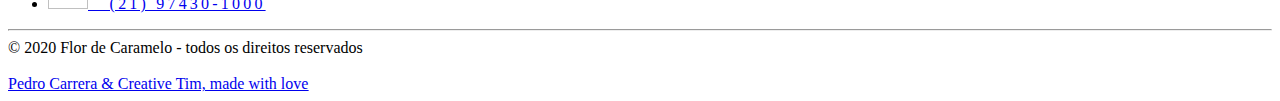
==== commit 133ba43d: "SEO v0" ====
--- a/index.html
+++ b/index.html
@@ -17,26 +17,45 @@
 -->
 
 <!DOCTYPE html>
-<html lang="en">
+<html lang="pt-br">
 
 <head>
   <meta charset="utf-8" />
+  <title>Flor de Caramelo Gourmet</title>
+  <meta name="description" content="Doces artesanais feitos com amor!">
+  <meta content='width=device-width, initial-scale=1.0, maximum-scale=1.0, user-scalable=0' name='viewport' />
+
+  <meta http-equiv="X-UA-Compatible" content="IE=edge,chrome=1" />
+
+  <base href="https://flordecaramelogourmet.com.br/">
+
+  <meta name="title" content="Flor de Caramelo Gourmet - Doces artesanais feitos com amor!">
+
+  <meta name="keywords" content="brigadeiros gourmet, bem-brownies, bem-casados, doces finos, naked cakes">
+  <meta name="robots" content="index,follow" />
+  <meta name="Classification" content="Business">
+  <meta name="url" content="https://flordecaramelogourmet.com.br">
+  <meta name="identifier-URL" content="https://flordecaramelogourmet.com.br">
   <meta name="author" content="Flor de Caramelo Gourmet">
-  <meta name="description" content="Doces artesanais feitos com amor!">
-  <meta name="keywords" content="brigadeiros gourmet, bem-brownies, bem-casados, doces finos, naked cakes">
   <meta name="reply-to" content="procarrera@gmail.com">
+
+  <!-- OPEN GRAPH -->
+  <meta property="og:type" content="website" />
+  <meta property="og:title" content="Flor de Caramelo Gourmet" />
+  <meta property="og:description" content="Doces artesanais feitos com amor!">
+  <meta property="og:site_name" content="Flor de Caramelo Gourmet" />
+  <meta property="og:image" content="https://flordecaramelogourmet.com.br/assets/img/vetor-og.jpg" />
+
   <link rel="apple-touch-icon" sizes="76x76" href="assets/img/vetor.png">
   <link rel="icon" type="image/png" sizes="96x96" href="assets/img/vetor.png">
 
-  <meta http-equiv="X-UA-Compatible" content="IE=edge,chrome=1" />
-  <title>Flor de Caramelo Gourmet</title>
-  <meta content='width=device-width, initial-scale=1.0, maximum-scale=1.0, user-scalable=0' name='viewport' />
-  <base href="/">
+
   <link href="assets/css/bootstrap.css" rel="stylesheet" />
   <link href="assets/css/gaia.css" rel="stylesheet" />
 
   <!--     Fonts and icons     -->
-  <link href='https://fonts.googleapis.com/css?family=Cambo|Poppins:400,600' rel='stylesheet' type='text/css'>
+  <link href='https://fonts.googleapis.com/css?family=Cambo|Poppins:400,600&display=swap' rel='stylesheet'
+    type='text/css'>
   <link href="assets/css/fonts/pe-icon-7-stroke.css" rel="stylesheet">
   <style>
     .my-img {
@@ -45,6 +64,17 @@
       widows: 15px;
     }
   </style>
+
+  <!-- Global site tag (gtag.js) - Google Analytics -->
+  <script async src="https://www.googletagmanager.com/gtag/js?id=UA-157531621-1"></script>
+  <script>
+    window.dataLayer = window.dataLayer || [];
+    function gtag() { dataLayer.push(arguments); }
+    gtag('js', new Date());
+
+    gtag('config', 'UA-157531621-1');
+  </script>
+
 </head>
 
 <body>
@@ -75,7 +105,7 @@
           <li style="color:#8f8169 !important">
             <a href="https://wa.me/5521974301000/?text=Ol%C3%A1%21+Gostaria+de+saber+mais+informa%C3%A7%C3%B5es!"
               target="_parent">Faça seu pedido <br> <img src="/assets/icons/whatsapp-brands.png" alt="love" height="15"
-                width="15" />
+                width="13.1" />
               <span style="color:#e47a80;"> 21&nbsp;&nbsp;97430&nbsp;1000 </span></a>
           </li>
           <li style="color:#8f8169 !important">
@@ -310,7 +340,7 @@
       <hr style="margin-top: 0;">
       <div class="copyright">
         ©
-        <script> document.write(new Date().getFullYear()) </script> Flor de Caramelo - todos os direitos reservados
+        2020 Flor de Caramelo - todos os direitos reservados
         <br>
         <br>
         <a href="https://github.com/procarrera"> <u>Pedro Carrera & Creative Tim, made with love</u> </a>
